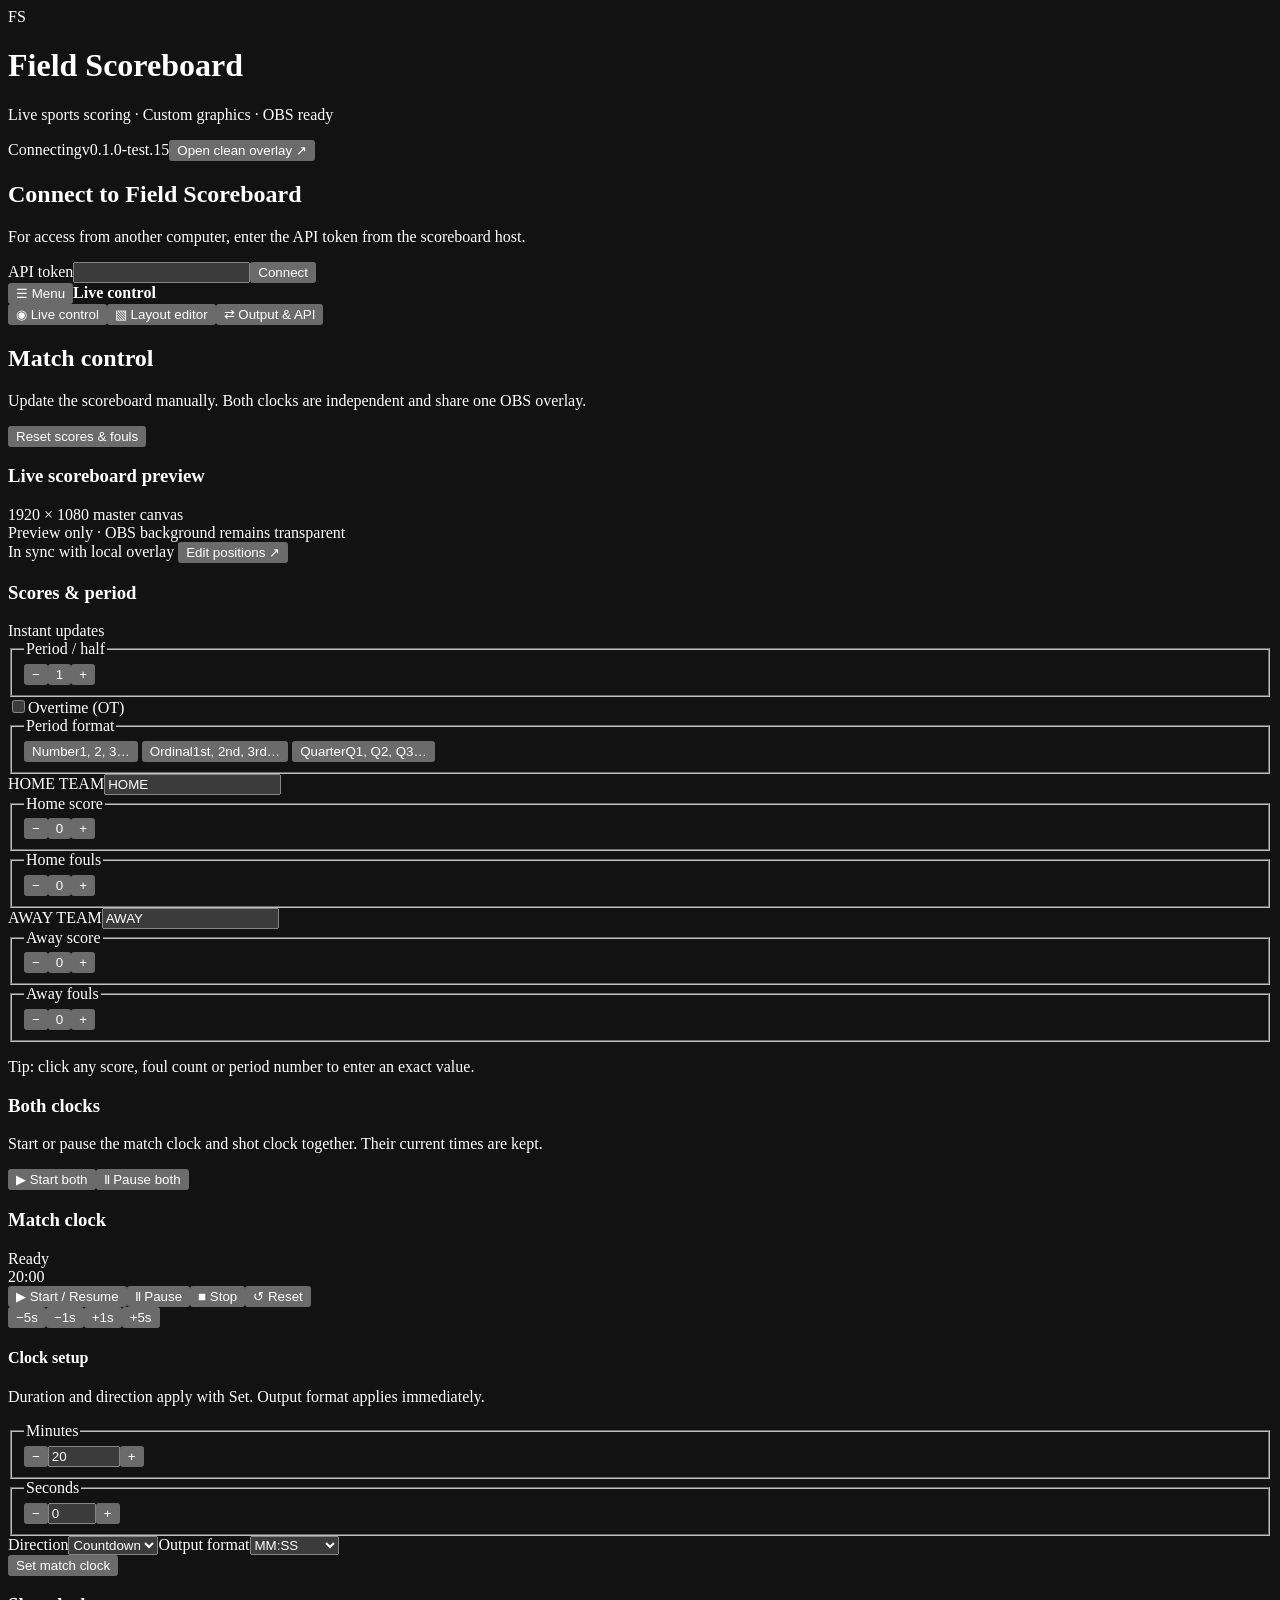
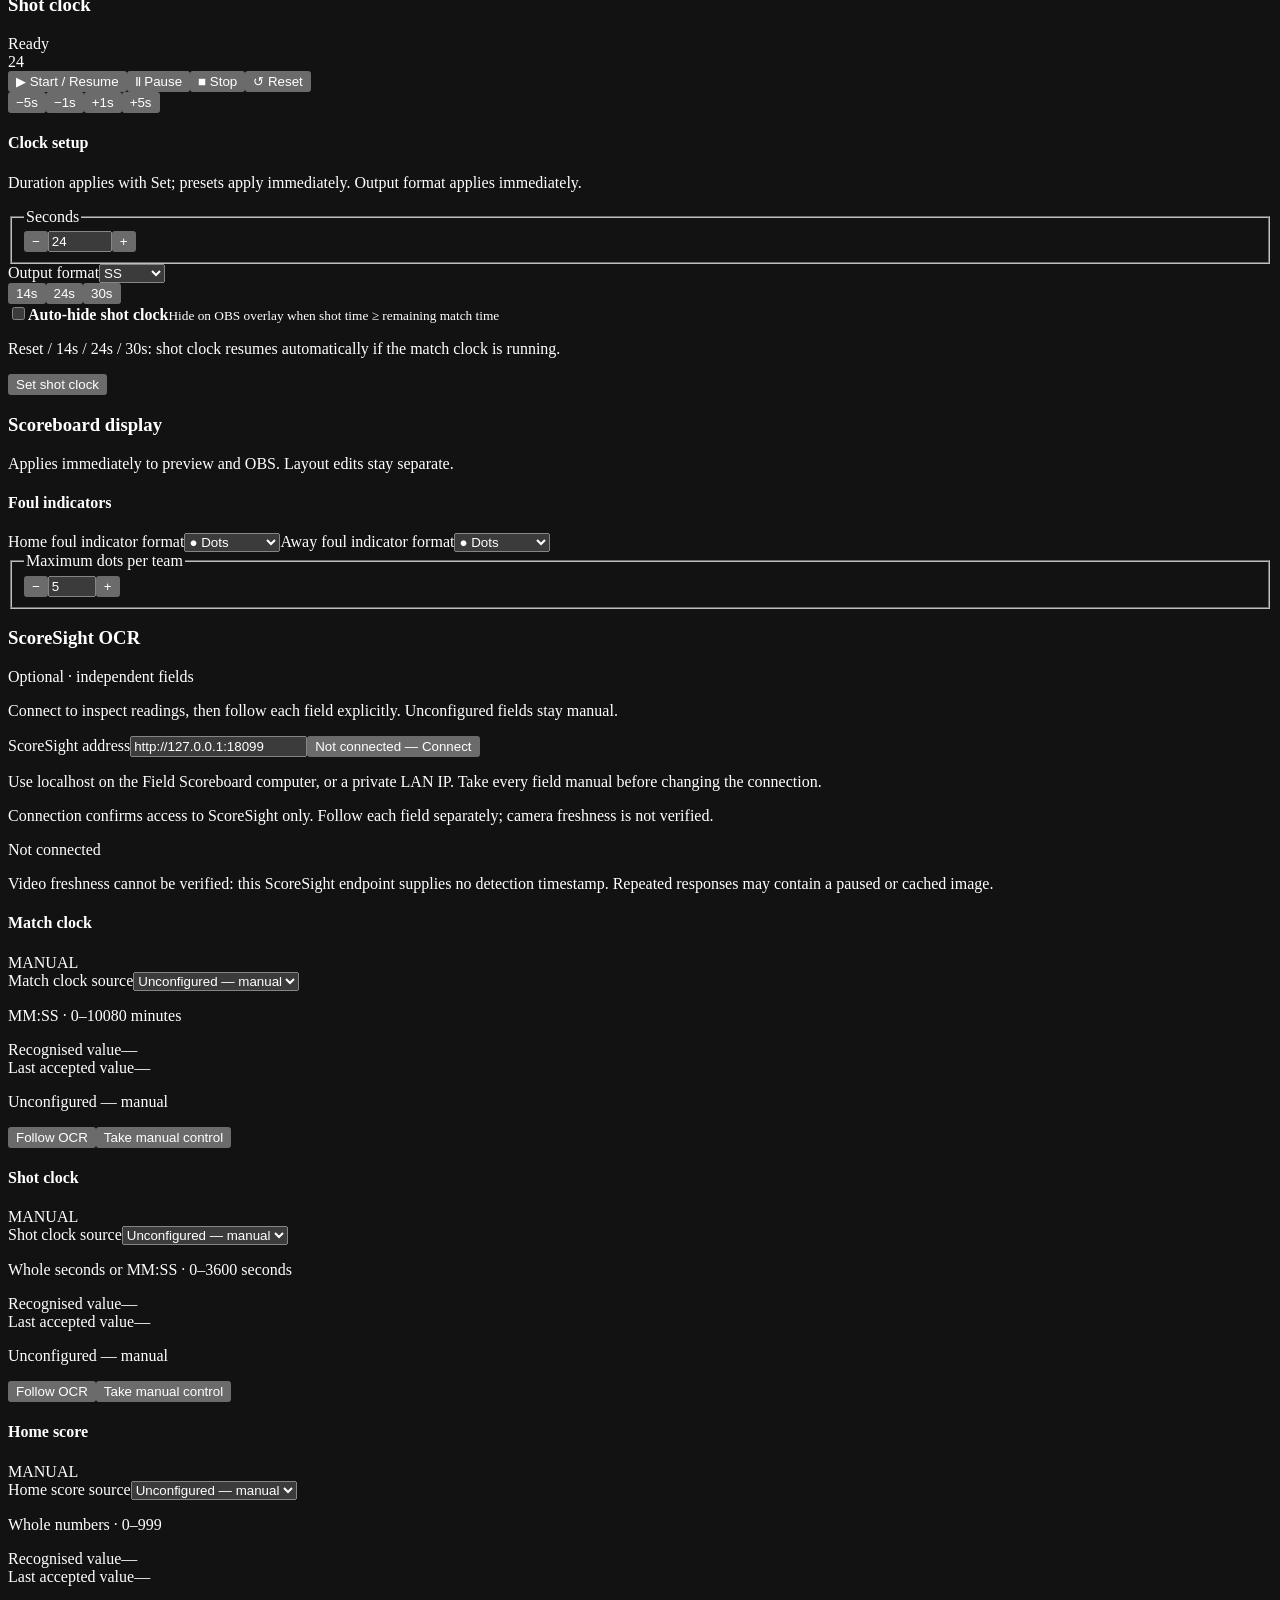
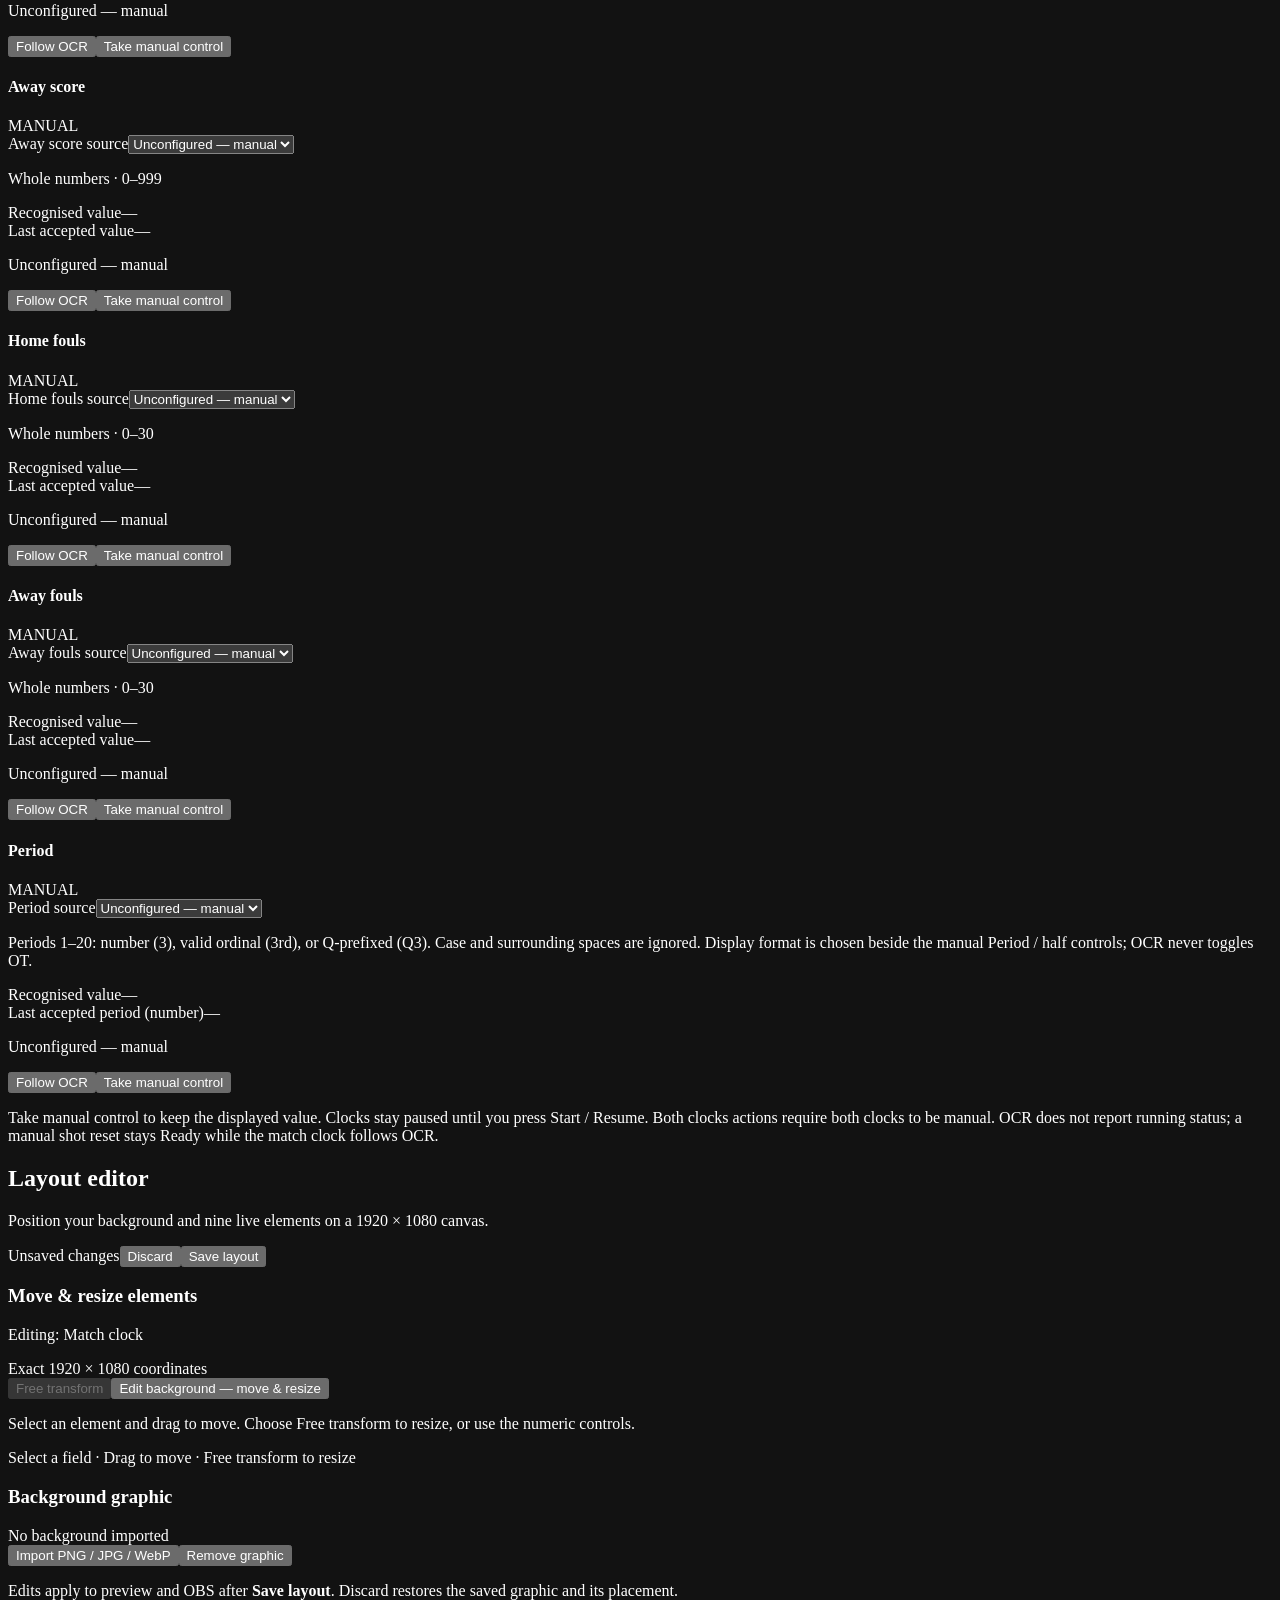
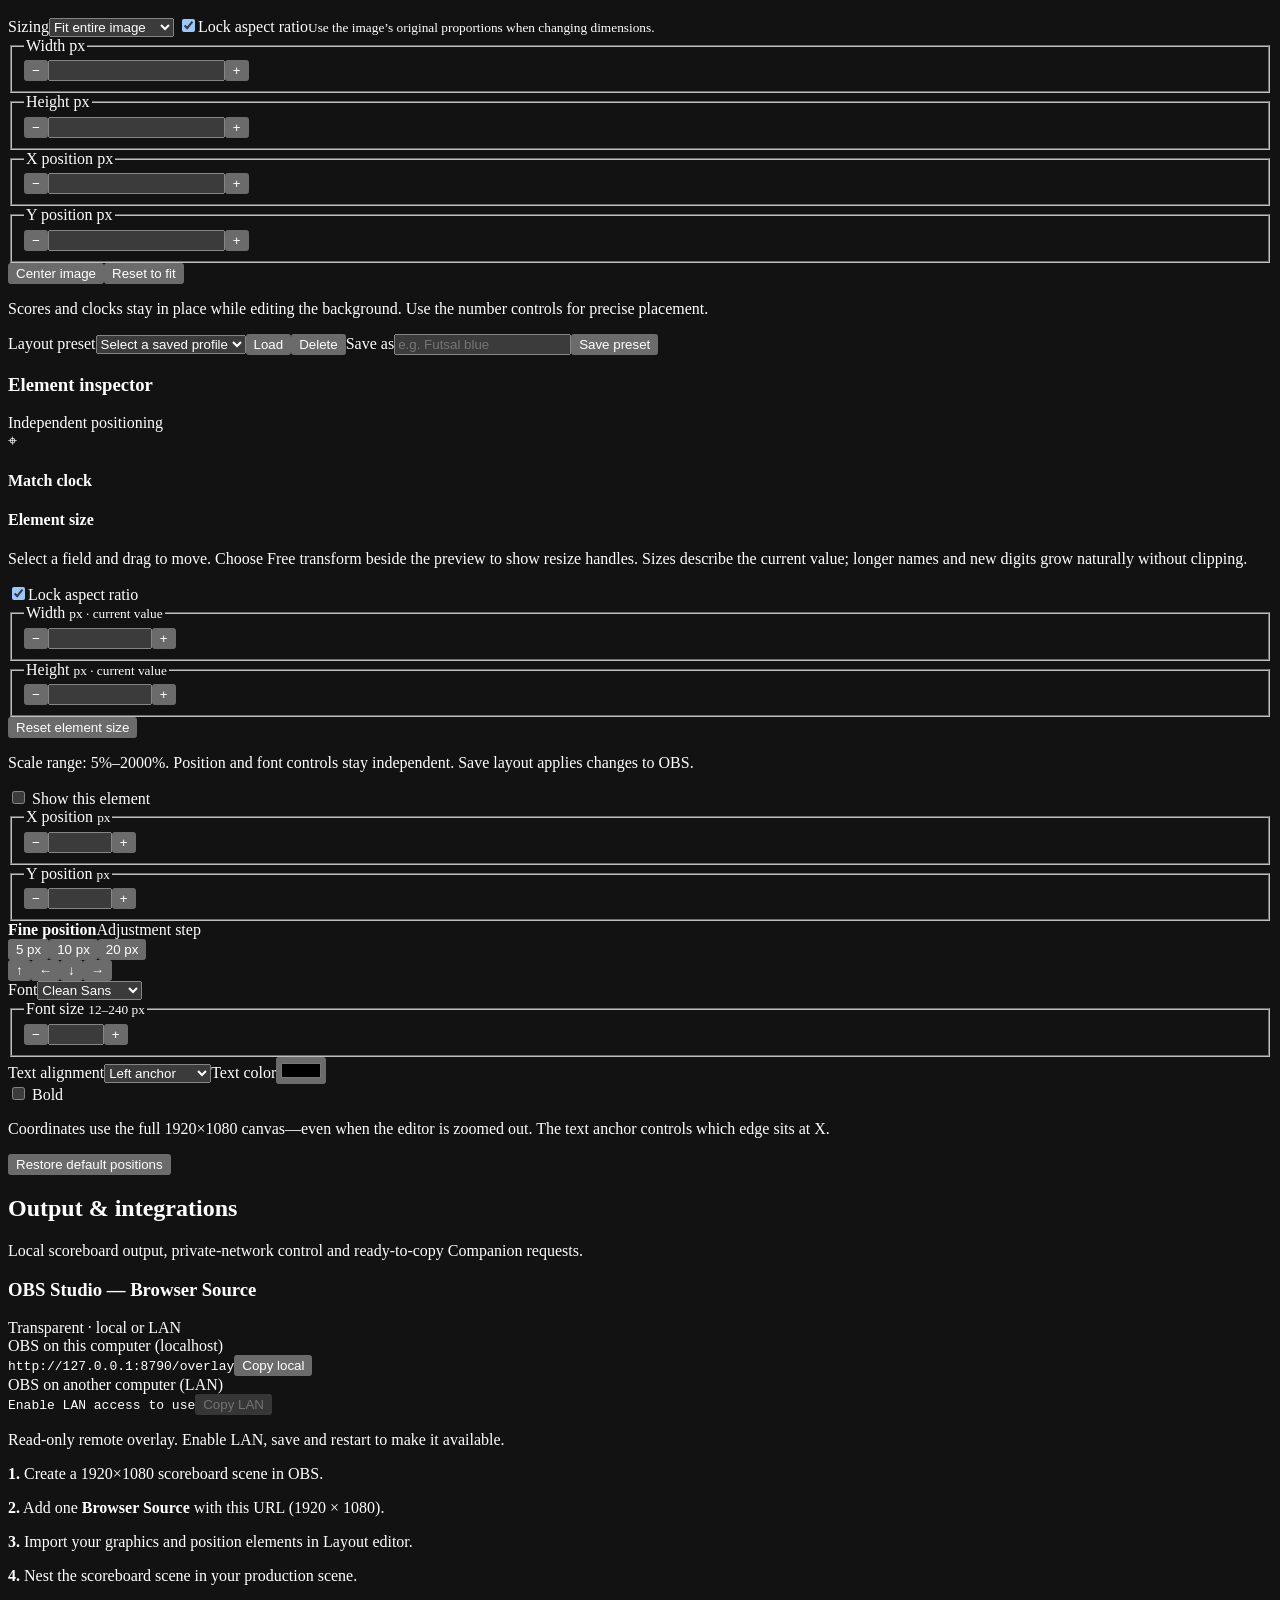
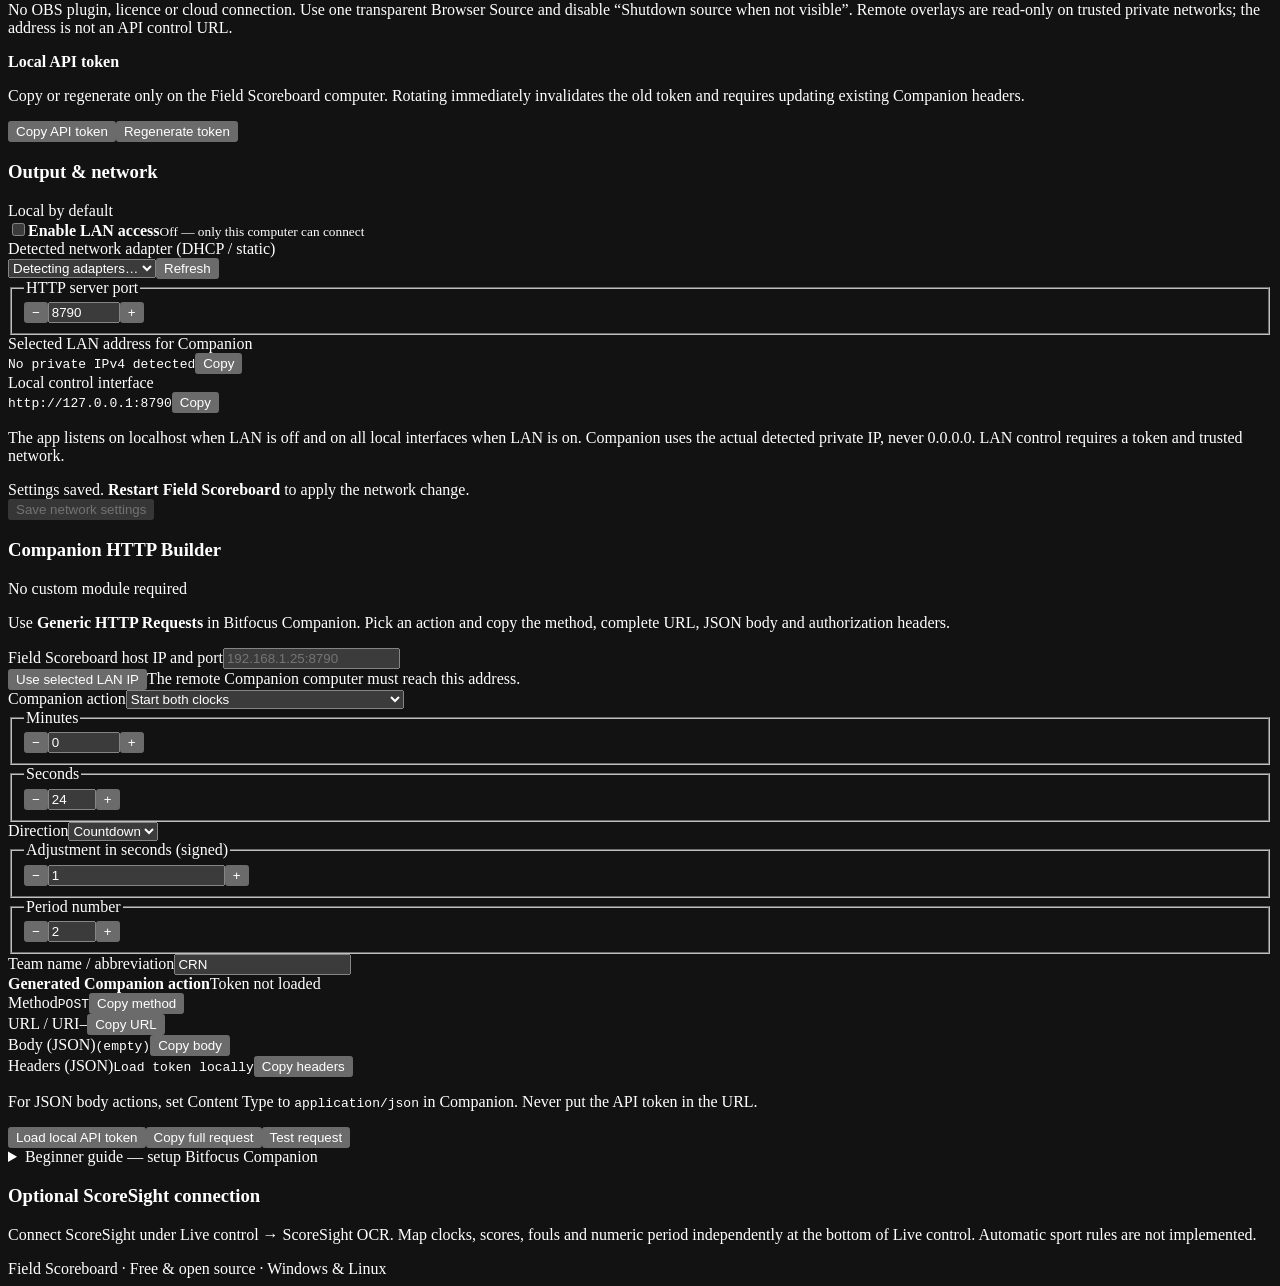
==== internal/scoreboard/web/index.html @ 65c76c08 "Reorganize clock panels and standardize four quick adjustments for test.15" ====
<!doctype html>
<html lang="en">
<head><meta charset="utf-8"><meta name="viewport" content="width=device-width,initial-scale=1"><meta name="color-scheme" content="dark"><title>Field Scoreboard — Live Sports Graphics</title><link rel="icon" href="/favicon.ico"><link rel="stylesheet" href="/app.css"><script src="/render.js" defer></script><script src="/background.js" defer></script><script src="/elements.js" defer></script><script src="/ocr.js" defer></script><script src="/app.js" defer></script></head>
<body>
<div class="app-shell">
<header class="site-header">
 <div class="brand"><span class="brand-logo">FS</span><div><h1>Field Scoreboard</h1><p>Live sports scoring · Custom graphics · OBS ready</p></div></div>
 <div class="header-actions"><span class="connection" id="connected"><span class="connection-dot"></span><span id="connectionLabel">Connecting</span></span><span class="version">v0.1.0-test.15</span><button id="openOverlay" class="subtle-button">Open clean overlay <span aria-hidden="true">↗</span></button></div>
</header>
<div id="banner" class="banner hidden" role="alert"></div>
<div id="authGate" class="auth-gate hidden"><div class="auth-card"><h2>Connect to Field Scoreboard</h2><p>For access from another computer, enter the API token from the scoreboard host.</p><form id="authForm"><label>API token<input type="password" id="authToken" required autocomplete="off"></label><button class="primary">Connect</button></form></div></div>
<nav id="sectionNavigation" class="section-navigation" aria-label="Sections">
 <div class="mobile-navigation"><button id="navigationToggle" type="button" aria-expanded="false" aria-controls="sectionLinks"><span aria-hidden="true">☰</span> Menu</button><strong id="currentPage" aria-live="polite">Live control</strong></div>
 <div id="sectionLinks" class="tabbar"><button data-tab="control" aria-controls="tab-control" aria-current="page" class="active"><span class="tab-symbol" aria-hidden="true">◉</span> Live control</button><button data-tab="editor" aria-controls="tab-editor"><span class="tab-symbol" aria-hidden="true">▧</span> Layout editor</button><button data-tab="setup" aria-controls="tab-setup"><span class="tab-symbol" aria-hidden="true">⇄</span> Output &amp; API</button></div>
</nav>

<section id="tab-control" class="view">
 <div class="section-head"><div><h2>Match control</h2><p>Update the scoreboard manually. Both clocks are independent and share one OBS overlay.</p></div><button id="resetMatch" class="outline danger">Reset scores &amp; fouls</button></div>
 <div class="workspace" id="liveWorkspace">
  <div class="card stage-card" id="livePreview"><div class="card-heading"><h3>Live scoreboard preview</h3><span class="eyebrow">1920 × 1080 master canvas</span></div><div class="stage-frame"><div class="stage stage-preview" id="previewStage"></div><div class="canvas-tag">Preview only · OBS background remains transparent</div></div><div class="below-stage"><span class="green-dot"></span> In sync with local overlay <span class="thin-divider"></span> <button class="text-button" data-tab-link="editor">Edit positions <span aria-hidden="true">↗</span></button></div></div>
  <div class="card match-card"><div class="card-heading"><h3>Scores &amp; period</h3><span class="eyebrow">Instant updates</span></div>
   <div class="period-row"><fieldset class="number-group"><legend id="periodValueLabel">Period / half <span id="periodOwner" class="ocr-owner" hidden>OCR</span></legend><div class="value-stepper"><button type="button" data-adjust="period:-1" aria-label="Previous period">−</button><button type="button" class="numeric-value" id="periodValue" data-exact="period" aria-labelledby="periodValueLabel periodValue" aria-describedby="exactValueHelp" title="Click to set exact value">1</button><button type="button" data-adjust="period:1" aria-label="Next period">+</button></div></fieldset><label class="toggle-control period-ot-control"><input id="periodOT" type="checkbox"><span class="toggle-track" aria-hidden="true"></span><span>Overtime (OT)</span></label><fieldset class="period-format"><legend id="periodFormatLabel">Period format</legend><div class="period-format-options" role="radiogroup" aria-labelledby="periodFormatLabel">
    <button type="button" role="radio" data-period-format="number" aria-checked="true" tabindex="0">Number<span>1, 2, 3…</span></button>
    <button type="button" role="radio" data-period-format="ordinal" aria-checked="false" tabindex="-1">Ordinal<span>1st, 2nd, 3rd…</span></button>
    <button type="button" role="radio" data-period-format="quarter" aria-checked="false" tabindex="-1">Quarter<span>Q1, Q2, Q3…</span></button>
   </div></fieldset></div>
   <div class="team-group"><label class="field-label" for="homeName">HOME TEAM</label><input id="homeName" maxlength="32" value="HOME"><div class="score-foul-row"><fieldset class="number-group"><legend id="homeScoreLabel">Home score <span id="homeScoreOwner" class="ocr-owner" hidden>OCR</span></legend><div class="value-stepper"><button type="button" data-adjust="home_score:-1" aria-label="Subtract one home score">−</button><button type="button" class="numeric-value" id="homeScore" data-exact="home_score" aria-labelledby="homeScoreLabel homeScore" aria-describedby="exactValueHelp" title="Click to set exact value">0</button><button type="button" class="plus-goal" data-adjust="home_score:1" aria-label="Add one home score">+</button></div></fieldset><fieldset class="number-group"><legend id="homeFoulsLabel">Home fouls <span id="homeFoulsOwner" class="ocr-owner" hidden>OCR</span></legend><div class="value-stepper"><button type="button" data-adjust="home_fouls:-1" aria-label="Subtract one home foul">−</button><button type="button" class="numeric-value" id="homeFouls" data-exact="home_fouls" aria-labelledby="homeFoulsLabel homeFouls" aria-describedby="exactValueHelp" title="Click to set exact value">0</button><button type="button" data-adjust="home_fouls:1" aria-label="Add one home foul">+</button></div></fieldset></div></div>
   <div class="team-group away"><label class="field-label" for="awayName">AWAY TEAM</label><input id="awayName" maxlength="32" value="AWAY"><div class="score-foul-row"><fieldset class="number-group"><legend id="awayScoreLabel">Away score <span id="awayScoreOwner" class="ocr-owner" hidden>OCR</span></legend><div class="value-stepper"><button type="button" data-adjust="away_score:-1" aria-label="Subtract one away score">−</button><button type="button" class="numeric-value" id="awayScore" data-exact="away_score" aria-labelledby="awayScoreLabel awayScore" aria-describedby="exactValueHelp" title="Click to set exact value">0</button><button type="button" class="plus-goal" data-adjust="away_score:1" aria-label="Add one away score">+</button></div></fieldset><fieldset class="number-group"><legend id="awayFoulsLabel">Away fouls <span id="awayFoulsOwner" class="ocr-owner" hidden>OCR</span></legend><div class="value-stepper"><button type="button" data-adjust="away_fouls:-1" aria-label="Subtract one away foul">−</button><button type="button" class="numeric-value" id="awayFouls" data-exact="away_fouls" aria-labelledby="awayFoulsLabel awayFouls" aria-describedby="exactValueHelp" title="Click to set exact value">0</button><button type="button" data-adjust="away_fouls:1" aria-label="Add one away foul">+</button></div></fieldset></div></div>
  <p class="hint-exact" id="exactValueHelp">Tip: click any score, foul count or period number to enter an exact value.</p></div>
 <section class="card both-clocks" aria-labelledby="bothClocksHeading">
  <h3 id="bothClocksHeading">Both clocks</h3>
  <p>Start or pause the match clock and shot clock together. Their current times are kept.</p>
  <p id="bothOCRHelp" class="note" hidden>Take manual control of both clocks before using combined controls. Neither clock will be changed.</p><div class="clock-pair-controls"><button class="green-button" data-clock-action="both:start">▶ Start both</button><button data-clock-action="both:pause">Ⅱ Pause both</button></div>
 </section>
 <div class="clock-grid">
  <div class="card clock-card" data-clock="main"><div class="card-heading"><h3>Match clock</h3><span class="badge-soft" id="mainState">Ready</span></div><div class="clock-reading" id="mainDisplay">20:00</div><div class="clock-buttons"><button class="green-button" data-clock-action="main:start">▶ Start / Resume</button><button data-clock-action="main:pause">Ⅱ Pause</button><button data-clock-action="main:stop">■ Stop</button><button data-clock-action="main:reset">↺ Reset</button></div>
   <div class="clock-presets" role="group" aria-label="Match clock adjustment"><button type="button" data-clock-adjust="main:-5" aria-label="Match clock subtract 5 seconds">−5s</button><button type="button" data-clock-adjust="main:-1" aria-label="Match clock subtract 1 second">−1s</button><button type="button" data-clock-adjust="main:1" aria-label="Match clock add 1 second">+1s</button><button type="button" data-clock-adjust="main:5" aria-label="Match clock add 5 seconds">+5s</button></div>
   <section class="clock-setup" aria-labelledby="mainSetupHeading"><h4 id="mainSetupHeading">Clock setup</h4><p class="clock-setup-help">Duration and direction apply with Set. Output format applies immediately.</p><div class="clock-inputs"><fieldset class="duration-group number-group"><legend>Minutes</legend><div class="touch-stepper"><button type="button" data-step-input="mainMinutes:-1" aria-label="Subtract one minute">−</button><input type="number" inputmode="numeric" min="0" max="10079" id="mainMinutes" aria-label="Match clock minutes" value="20"><button type="button" data-step-input="mainMinutes:1" aria-label="Add one minute">+</button></div></fieldset><fieldset class="duration-group number-group"><legend>Seconds</legend><div class="touch-stepper"><button type="button" data-step-input="mainSeconds:-1" aria-label="Subtract one second">−</button><input type="number" inputmode="numeric" min="0" max="59" id="mainSeconds" aria-label="Match clock seconds" value="0"><button type="button" data-step-input="mainSeconds:1" aria-label="Add one second">+</button></div></fieldset><label class="direction-group">Direction<select id="mainDirection"><option value="down">Countdown</option><option value="up">Count up</option></select></label><label class="clock-format-group">Output format<select id="mainFormat"><option>MM:SS</option><option>M:SS</option><option>HH:MM:SS</option><option>SS</option><option>MM:SS.t</option></select></label></div></section>
   <button type="button" class="primary clock-set" data-clock-set="main">Set match clock</button>
  </div>
  <div class="card clock-card" data-clock="shot"><div class="card-heading"><h3>Shot clock</h3><span class="badge-soft" id="shotState">Ready</span></div><div class="clock-reading shot" id="shotDisplay">24</div><div class="clock-buttons"><button class="green-button" data-clock-action="shot:start">▶ Start / Resume</button><button data-clock-action="shot:pause">Ⅱ Pause</button><button data-clock-action="shot:stop">■ Stop</button><button data-clock-action="shot:reset">↺ Reset</button></div>
   <div class="clock-presets" role="group" aria-label="Shot clock adjustment"><button type="button" data-clock-adjust="shot:-5" aria-label="Shot clock subtract 5 seconds">−5s</button><button type="button" data-clock-adjust="shot:-1" aria-label="Shot clock subtract 1 second">−1s</button><button type="button" data-clock-adjust="shot:1" aria-label="Shot clock add 1 second">+1s</button><button type="button" data-clock-adjust="shot:5" aria-label="Shot clock add 5 seconds">+5s</button></div>
   <section class="clock-setup" aria-labelledby="shotSetupHeading"><h4 id="shotSetupHeading">Clock setup</h4><p class="clock-setup-help">Duration applies with Set; presets apply immediately. Output format applies immediately.</p><div class="clock-inputs"><fieldset class="duration-group number-group"><legend>Seconds</legend><div class="touch-stepper"><button type="button" data-step-input="shotSeconds:-1" aria-label="Subtract one shot-clock second">−</button><input type="number" inputmode="numeric" min="1" max="3600" id="shotSeconds" aria-label="Shot clock seconds" value="24"><button type="button" data-step-input="shotSeconds:1" aria-label="Add one shot-clock second">+</button></div></fieldset><label class="clock-format-group">Output format<select id="shotFormat"><option>SS</option><option>SS.t</option><option>MM:SS</option></select></label></div><div class="shot-presets"><button data-shot-preset="14">14s</button><button data-shot-preset="24">24s</button><button data-shot-preset="30">30s</button></div><label class="toggle-control shot-auto-hide"><input id="shotAutoHide" type="checkbox"><span class="toggle-track" aria-hidden="true"></span><span><strong>Auto-hide shot clock</strong><small>Hide on OBS overlay when shot time ≥ remaining match time</small></span></label><span id="shotVisibilityHint" class="shot-visibility-note" role="status"></span><p class="clock-follow-note">Reset / 14s / 24s / 30s: shot clock resumes automatically if the match clock is running.</p></section>
   <button type="button" class="primary clock-set" data-clock-set="shot">Set shot clock</button>
  </div>
 </div>
 <section id="scoreboardDisplay" class="card display-panel" aria-labelledby="displayHeading"><h3 id="displayHeading">Scoreboard display</h3><p class="note">Applies immediately to preview and OBS. Layout edits stay separate.</p><h4>Foul indicators</h4><div class="display-option-grid"><label>Home foul indicator format<select id="homeFoulStyle"><option value="dots">● Dots</option><option value="number">123 Number</option></select></label><label>Away foul indicator format<select id="awayFoulStyle"><option value="dots">● Dots</option><option value="number">123 Number</option></select></label></div><fieldset class="number-group"><legend>Maximum dots per team</legend><div class="touch-stepper editor-stepper"><button type="button" data-display-step="foulDotsMax:-1" aria-label="Fewer foul dots">−</button><input id="foulDotsMax" type="number" inputmode="numeric" min="1" max="20" value="5" aria-label="Maximum foul dots per team"><button type="button" data-display-step="foulDotsMax:1" aria-label="More foul dots">+</button></div></fieldset><p id="displayStatus" class="note" role="status"></p></section>
 </div>
 <section class="card ocr-card" aria-labelledby="ocrHeading">
  <div class="card-heading"><h3 id="ocrHeading">ScoreSight OCR</h3><span class="badge-soft">Optional · independent fields</span></div>
  <p class="small-text">Connect to inspect readings, then follow each field explicitly. Unconfigured fields stay manual.</p>
  <div class="ocr-settings"><label for="ocrAddress">ScoreSight address<input id="ocrAddress" type="url" value="http://127.0.0.1:18099" spellcheck="false" autocomplete="off" aria-describedby="ocrAddressHelp"></label><button type="button" id="ocrConnect" data-connection="disconnected" aria-describedby="ocrConnectHelp" aria-busy="false">Not connected — Connect</button></div>
  <p class="note" id="ocrAddressHelp">Use localhost on the Field Scoreboard computer, or a private LAN IP. Take every field manual before changing the connection.</p>
  <p id="ocrConnectHelp" class="note" role="status">Connection confirms access to ScoreSight only. Follow each field separately; camera freshness is not verified.</p>
  <p id="ocrConnection" role="status">Not connected</p><p id="ocrWarning" role="status"></p>
  <p class="note" id="ocrFreshness">Video freshness cannot be verified: this ScoreSight endpoint supplies no detection timestamp. Repeated responses may contain a paused or cached image.</p>
  <div class="ocr-targets">
   <section class="ocr-target" aria-labelledby="ocr-main-heading">
    <div class="card-heading"><h4 id="ocr-main-heading">Match clock</h4><span class="badge-soft" id="ocr-main-mode">MANUAL</span></div>
    <label class="ocr-source">Match clock source<select id="ocr-main-field"><option value="">Unconfigured — manual</option></select></label>
    <p class="note">MM:SS · 0–10080 minutes</p>
    <div class="ocr-readings"><div><span>Recognised value</span><output id="ocr-main-recognized">—</output></div><div><span>Last accepted value</span><output id="ocr-main-accepted">—</output></div></div>
    <p id="ocr-main-reading" class="ocr-reading" role="status">Unconfigured — manual</p><p id="ocr-main-warning" class="ocr-field-warning" role="status"></p>
    <div class="ocr-actions"><button type="button" id="ocr-main-follow" class="green-button" aria-pressed="false" aria-label="Follow OCR for match clock">Follow OCR</button><button type="button" id="ocr-main-manual" aria-label="Take manual control of match clock">Take manual control</button></div>
   </section>
   <section class="ocr-target" aria-labelledby="ocr-shot-heading">
    <div class="card-heading"><h4 id="ocr-shot-heading">Shot clock</h4><span class="badge-soft" id="ocr-shot-mode">MANUAL</span></div>
    <label class="ocr-source">Shot clock source<select id="ocr-shot-field"><option value="">Unconfigured — manual</option></select></label>
    <p class="note">Whole seconds or MM:SS · 0–3600 seconds</p>
    <div class="ocr-readings"><div><span>Recognised value</span><output id="ocr-shot-recognized">—</output></div><div><span>Last accepted value</span><output id="ocr-shot-accepted">—</output></div></div>
    <p id="ocr-shot-reading" class="ocr-reading" role="status">Unconfigured — manual</p><p id="ocr-shot-warning" class="ocr-field-warning" role="status"></p>
    <div class="ocr-actions"><button type="button" id="ocr-shot-follow" class="green-button" aria-pressed="false" aria-label="Follow OCR for shot clock">Follow OCR</button><button type="button" id="ocr-shot-manual" aria-label="Take manual control of shot clock">Take manual control</button></div>
   </section>
   <section class="ocr-target" aria-labelledby="ocr-home_score-heading">
    <div class="card-heading"><h4 id="ocr-home_score-heading">Home score</h4><span class="badge-soft" id="ocr-home_score-mode">MANUAL</span></div>
    <label class="ocr-source">Home score source<select id="ocr-home_score-field"><option value="">Unconfigured — manual</option></select></label>
    <p class="note">Whole numbers · 0–999</p>
    <div class="ocr-readings"><div><span>Recognised value</span><output id="ocr-home_score-recognized">—</output></div><div><span>Last accepted value</span><output id="ocr-home_score-accepted">—</output></div></div>
    <p id="ocr-home_score-reading" class="ocr-reading" role="status">Unconfigured — manual</p><p id="ocr-home_score-warning" class="ocr-field-warning" role="status"></p>
    <div class="ocr-actions"><button type="button" id="ocr-home_score-follow" class="green-button" aria-pressed="false" aria-label="Follow OCR for home score">Follow OCR</button><button type="button" id="ocr-home_score-manual" aria-label="Take manual control of home score">Take manual control</button></div>
   </section>
   <section class="ocr-target" aria-labelledby="ocr-away_score-heading">
    <div class="card-heading"><h4 id="ocr-away_score-heading">Away score</h4><span class="badge-soft" id="ocr-away_score-mode">MANUAL</span></div>
    <label class="ocr-source">Away score source<select id="ocr-away_score-field"><option value="">Unconfigured — manual</option></select></label>
    <p class="note">Whole numbers · 0–999</p>
    <div class="ocr-readings"><div><span>Recognised value</span><output id="ocr-away_score-recognized">—</output></div><div><span>Last accepted value</span><output id="ocr-away_score-accepted">—</output></div></div>
    <p id="ocr-away_score-reading" class="ocr-reading" role="status">Unconfigured — manual</p><p id="ocr-away_score-warning" class="ocr-field-warning" role="status"></p>
    <div class="ocr-actions"><button type="button" id="ocr-away_score-follow" class="green-button" aria-pressed="false" aria-label="Follow OCR for away score">Follow OCR</button><button type="button" id="ocr-away_score-manual" aria-label="Take manual control of away score">Take manual control</button></div>
   </section>
   <section class="ocr-target" aria-labelledby="ocr-home_fouls-heading">
    <div class="card-heading"><h4 id="ocr-home_fouls-heading">Home fouls</h4><span class="badge-soft" id="ocr-home_fouls-mode">MANUAL</span></div>
    <label class="ocr-source">Home fouls source<select id="ocr-home_fouls-field"><option value="">Unconfigured — manual</option></select></label>
    <p class="note">Whole numbers · 0–30</p>
    <div class="ocr-readings"><div><span>Recognised value</span><output id="ocr-home_fouls-recognized">—</output></div><div><span>Last accepted value</span><output id="ocr-home_fouls-accepted">—</output></div></div>
    <p id="ocr-home_fouls-reading" class="ocr-reading" role="status">Unconfigured — manual</p><p id="ocr-home_fouls-warning" class="ocr-field-warning" role="status"></p>
    <div class="ocr-actions"><button type="button" id="ocr-home_fouls-follow" class="green-button" aria-pressed="false" aria-label="Follow OCR for home fouls">Follow OCR</button><button type="button" id="ocr-home_fouls-manual" aria-label="Take manual control of home fouls">Take manual control</button></div>
   </section>
   <section class="ocr-target" aria-labelledby="ocr-away_fouls-heading">
    <div class="card-heading"><h4 id="ocr-away_fouls-heading">Away fouls</h4><span class="badge-soft" id="ocr-away_fouls-mode">MANUAL</span></div>
    <label class="ocr-source">Away fouls source<select id="ocr-away_fouls-field"><option value="">Unconfigured — manual</option></select></label>
    <p class="note">Whole numbers · 0–30</p>
    <div class="ocr-readings"><div><span>Recognised value</span><output id="ocr-away_fouls-recognized">—</output></div><div><span>Last accepted value</span><output id="ocr-away_fouls-accepted">—</output></div></div>
    <p id="ocr-away_fouls-reading" class="ocr-reading" role="status">Unconfigured — manual</p><p id="ocr-away_fouls-warning" class="ocr-field-warning" role="status"></p>
    <div class="ocr-actions"><button type="button" id="ocr-away_fouls-follow" class="green-button" aria-pressed="false" aria-label="Follow OCR for away fouls">Follow OCR</button><button type="button" id="ocr-away_fouls-manual" aria-label="Take manual control of away fouls">Take manual control</button></div>
   </section>
   <section class="ocr-target" aria-labelledby="ocr-period-heading">
    <div class="card-heading"><h4 id="ocr-period-heading">Period</h4><span class="badge-soft" id="ocr-period-mode">MANUAL</span></div>
    <label class="ocr-source">Period source<select id="ocr-period-field"><option value="">Unconfigured — manual</option></select></label>
    <p class="note">Periods 1–20: number (3), valid ordinal (3rd), or Q-prefixed (Q3). Case and surrounding spaces are ignored. Display format is chosen beside the manual Period / half controls; OCR never toggles OT.</p>
    <div class="ocr-readings"><div><span>Recognised value</span><output id="ocr-period-recognized">—</output></div><div><span>Last accepted period (number)</span><output id="ocr-period-accepted">—</output></div></div>
    <p id="ocr-period-reading" class="ocr-reading" role="status">Unconfigured — manual</p><p id="ocr-period-warning" class="ocr-field-warning" role="status"></p>
    <div class="ocr-actions"><button type="button" id="ocr-period-follow" class="green-button" aria-pressed="false" aria-label="Follow OCR for period">Follow OCR</button><button type="button" id="ocr-period-manual" aria-label="Take manual control of period">Take manual control</button></div>
   </section>
  </div>
  <p class="note">Take manual control to keep the displayed value. Clocks stay paused until you press Start / Resume. Both clocks actions require both clocks to be manual. OCR does not report running status; a manual shot reset stays Ready while the match clock follows OCR.</p>
 </section>
</section>

<section id="tab-editor" class="view hidden">
 <div class="section-head"><div><h2>Layout editor</h2><p>Position your background and nine live elements on a 1920 × 1080 canvas.</p></div><div class="header-actions"><span id="unsavedBadge" class="unsaved hidden">Unsaved changes</span><button id="discardLayout" class="outline">Discard</button><button id="saveLayout" class="primary">Save layout</button></div></div>
 <div class="editor-workspace">
  <div class="card stage-card editor-card"><div class="editor-preview-heading"><h3>Move &amp; resize elements</h3><p id="editorSelectionLabel" class="element-selection-label">Editing: Match clock</p><span class="eyebrow">Exact 1920 × 1080 coordinates</span></div>
   <div class="editor-preview-toolbar" role="group" aria-label="Editing modes"><button id="freeTransform" type="button" aria-pressed="false" aria-controls="editorFrame" aria-describedby="editorModeHelp" disabled>Free transform</button><button id="selectBackground" type="button" aria-pressed="false" aria-controls="editorFrame" aria-describedby="editorModeHelp">Edit background — move &amp; resize</button></div>
   <p id="editorModeHelp" class="note">Select an element and drag to move. Choose Free transform to resize, or use the numeric controls.</p><div class="stage-frame editable" id="editorFrame"><div class="stage stage-editor" id="editorStage" tabindex="0" role="region" aria-label="Layout canvas; arrow keys move the selected element"></div><div class="canvas-tag">Select a field · Drag to move · Free transform to resize</div></div>
   <section class="background-controls" aria-labelledby="backgroundHeading">
    <div class="card-heading"><h3 id="backgroundHeading">Background graphic</h3><span id="backgroundOriginal" class="background-original">No background imported</span></div>
    <div class="background-actions"><button id="importBackground" type="button" class="primary">Import PNG / JPG / WebP</button><input id="backgroundFile" type="file" accept="image/png,image/jpeg,image/webp" hidden><button id="removeBackground" type="button" class="outline">Remove graphic</button></div>
    <p class="small-text">Edits apply to preview and OBS after <strong>Save layout</strong>. Discard restores the saved graphic and its placement.</p>
    <label class="background-sizing-label">Sizing<select id="backgroundSizing"><option value="fit">Fit entire image</option><option value="fill">Fill canvas</option><option value="original">Original size</option><option value="stretch">Stretch to canvas</option><option value="custom" disabled>Custom</option></select></label>
    <label class="toggle-control background-lock"><input id="backgroundLock" type="checkbox" checked><span class="toggle-track" aria-hidden="true"></span><span>Lock aspect ratio<small>Use the image’s original proportions when changing dimensions.</small></span></label>
    <div class="background-number-grid">
    <fieldset class="background-number-group number-group"><legend>Width <span>px</span></legend><div class="touch-stepper"><button type="button" data-background-step="backgroundWidth:-1" aria-label="Decrease background width">−</button><input id="backgroundWidth" type="number" inputmode="decimal" step="any" min=".01" max="15728640" aria-label="Background width in pixels"><button type="button" data-background-step="backgroundWidth:1" aria-label="Increase background width">+</button></div></fieldset>
    <fieldset class="background-number-group number-group"><legend>Height <span>px</span></legend><div class="touch-stepper"><button type="button" data-background-step="backgroundHeight:-1" aria-label="Decrease background height">−</button><input id="backgroundHeight" type="number" inputmode="decimal" step="any" min=".01" max="15728640" aria-label="Background height in pixels"><button type="button" data-background-step="backgroundHeight:1" aria-label="Increase background height">+</button></div></fieldset>
    <fieldset class="background-number-group number-group"><legend>X position <span>px</span></legend><div class="touch-stepper"><button type="button" data-background-step="backgroundX:-1" aria-label="Decrease background x position">−</button><input id="backgroundX" type="number" inputmode="decimal" step="any" min="-15728640" max="15728640" aria-label="Background x position in pixels"><button type="button" data-background-step="backgroundX:1" aria-label="Increase background x position">+</button></div></fieldset>
    <fieldset class="background-number-group number-group"><legend>Y position <span>px</span></legend><div class="touch-stepper"><button type="button" data-background-step="backgroundY:-1" aria-label="Decrease background y position">−</button><input id="backgroundY" type="number" inputmode="decimal" step="any" min="-15728640" max="15728640" aria-label="Background y position in pixels"><button type="button" data-background-step="backgroundY:1" aria-label="Increase background y position">+</button></div></fieldset>
    </div>
    <div class="background-actions"><button id="centerBackground" type="button">Center image</button><button id="fitBackground" type="button">Reset to fit</button></div>
    <p id="backgroundName" class="micro"></p>
    <p class="background-selection-help">Scores and clocks stay in place while editing the background. Use the number controls for precise placement.</p>
   </section>
   <div class="profile-bar"><label>Layout preset<select id="profileSelect"><option value="">Select a saved profile</option></select></label><button id="loadProfile" class="outline">Load</button><button id="deleteProfile" class="outline danger">Delete</button><label>Save as<input id="profileName" maxlength="50" placeholder="e.g. Futsal blue" /></label><button id="saveProfile" class="primary">Save preset</button></div>
  </div>
  <aside class="card inspector"><div class="card-heading"><h3>Element inspector</h3><span class="eyebrow">Independent positioning</span></div><div class="field-pills" id="fieldPills"></div><div class="inspector-heading"><span class="select-icon">⌖</span><h4 id="selectedTitle">Match clock</h4></div>
   <section class="element-transform-controls" aria-labelledby="elementTransformHeading"><h4 id="elementTransformHeading">Element size</h4><p class="note">Select a field and drag to move. Choose Free transform beside the preview to show resize handles. Sizes describe the current value; longer names and new digits grow naturally without clipping.</p><label class="toggle-control"><input type="checkbox" id="elementAspect" checked><span class="toggle-track" aria-hidden="true"></span><span>Lock aspect ratio</span></label><div class="number-group-grid">
<fieldset class="number-group"><legend>Width <small>px · current value</small></legend><div class="touch-stepper"><button type="button" data-transform-step="elementWidth:-1" aria-label="Decrease element width">−</button><input id="elementWidth" type="number" inputmode="decimal" min="0.01" max="200000" step="1" aria-label="Element width in pixels"><button type="button" data-transform-step="elementWidth:1" aria-label="Increase element width">+</button></div></fieldset><fieldset class="number-group"><legend>Height <small>px · current value</small></legend><div class="touch-stepper"><button type="button" data-transform-step="elementHeight:-1" aria-label="Decrease element height">−</button><input id="elementHeight" type="number" inputmode="decimal" min="0.01" max="200000" step="1" aria-label="Element height in pixels"><button type="button" data-transform-step="elementHeight:1" aria-label="Increase element height">+</button></div></fieldset></div><button type="button" id="resetElementSize" class="outline full">Reset element size</button><p class="note">Scale range: 5%–2000%. Position and font controls stay independent. Save layout applies changes to OBS.</p></section>
   <label class="check"><input type="checkbox" id="elementVisible"> Show this element</label>
   <div class="inspector-grid number-group-grid position-grid"><fieldset class="number-group"><legend>X position <small>px</small></legend><div class="touch-stepper editor-stepper"><button type="button" data-element-step="elementX:-1" aria-label="Move element left">−</button><input type="number" inputmode="numeric" min="0" max="1920" id="elementX" aria-label="X position in pixels"><button type="button" data-element-step="elementX:1" aria-label="Move element right">+</button></div></fieldset><fieldset class="number-group"><legend>Y position <small>px</small></legend><div class="touch-stepper editor-stepper"><button type="button" data-element-step="elementY:-1" aria-label="Move element up">−</button><input type="number" inputmode="numeric" min="0" max="1080" id="elementY" aria-label="Y position in pixels"><button type="button" data-element-step="elementY:1" aria-label="Move element down">+</button></div></fieldset></div>
   <div class="nudge-tool" aria-label="Fine-position selected element"><div class="nudge-title"><strong>Fine position</strong><span>Adjustment step</span></div><div class="nudge-steps" role="group" aria-label="Movement step"><button data-nudge-size="5" class="active" aria-pressed="true" type="button">5 px</button><button data-nudge-size="10" aria-pressed="false" type="button">10 px</button><button data-nudge-size="20" aria-pressed="false" type="button">20 px</button></div><div class="nudge-arrows" role="group" aria-label="Nudge selected element"><button data-nudge="up" type="button" aria-label="Move up">↑</button><button data-nudge="left" type="button" aria-label="Move left">←</button><button data-nudge="down" type="button" aria-label="Move down">↓</button><button data-nudge="right" type="button" aria-label="Move right">→</button></div></div>
   <div class="inspector-grid number-group-grid"><label>Font<select id="elementFont"><option value="sans">Clean Sans</option><option value="mono">Monospace</option><option value="serif">Serif</option><option value="heavy">Heavy display</option></select></label><fieldset class="number-group"><legend>Font size <small>12–240 px</small></legend><div class="touch-stepper editor-stepper"><button type="button" data-element-step="elementSize:-1" aria-label="Decrease font size">−</button><input type="number" inputmode="numeric" min="12" max="240" id="elementSize" aria-label="Font size in pixels"><button type="button" data-element-step="elementSize:1" aria-label="Increase font size">+</button></div></fieldset></div>
   <div class="inspector-grid"><label>Text alignment<select id="elementAlign"><option value="left">Left anchor</option><option value="center">Center anchor</option><option value="right">Right anchor</option></select></label><label>Text color<input type="color" id="elementColor"></label></div>
   <label class="check"><input type="checkbox" id="elementBold"> Bold</label>
   <p class="inspector-help">Coordinates use the full 1920×1080 canvas—even when the editor is zoomed out. The text anchor controls which edge sits at X.</p>
   <button id="resetPositions" class="outline full">Restore default positions</button>
  </aside>
 </div>
</section>

<section id="tab-setup" class="view hidden">
 <div class="section-head"><div><h2>Output &amp; integrations</h2><p>Local scoreboard output, private-network control and ready-to-copy Companion requests.</p></div></div>
 <div class="setup-grid">
  <section class="card obs-card"><div class="card-heading"><h3>OBS Studio — Browser Source</h3><span class="badge-soft">Transparent · local or LAN</span></div>
   <div class="obs-url-group"><label for="overlayUrl">OBS on this computer (localhost)</label><div class="copy-url"><code id="overlayUrl">http://127.0.0.1:8790/overlay</code><button id="copyOverlay" type="button" class="primary">Copy local</button></div></div>
   <div class="obs-url-group"><label for="networkOverlayUrl">OBS on another computer (LAN)</label><div class="copy-url"><code id="networkOverlayUrl">Enable LAN access to use</code><button id="copyNetworkOverlay" type="button" class="outline" disabled>Copy LAN</button></div><p id="remoteOverlayHint" class="small-text">Read-only remote overlay. Enable LAN, save and restart to make it available.</p></div>
   <div class="steps"><p><b>1.</b> Create a 1920×1080 scoreboard scene in OBS.</p><p><b>2.</b> Add one <b>Browser Source</b> with this URL (1920 × 1080).</p><p><b>3.</b> Import your graphics and position elements in Layout editor.</p><p><b>4.</b> Nest the scoreboard scene in your production scene.</p></div>
   <p class="note">No OBS plugin, licence or cloud connection. Use one transparent Browser Source and disable “Shutdown source when not visible”. Remote overlays are read-only on trusted private networks; the address is not an API control URL.</p>
   <div class="obs-token-tools"><div><strong>Local API token</strong><p class="small-text">Copy or regenerate only on the Field Scoreboard computer. Rotating immediately invalidates the old token and requires updating existing Companion headers.</p></div><div class="obs-token-actions"><button id="copyApiToken" type="button" class="outline">Copy API token</button><button id="rotateApiToken" type="button" class="outline danger">Regenerate token</button></div></div>
  </section>
  <section class="card network-card"><div class="card-heading"><h3>Output &amp; network</h3><span class="badge-soft">Local by default</span></div>
   <label class="toggle-control network-toggle"><input id="networkLan" type="checkbox"><span class="toggle-track" aria-hidden="true"></span><span><strong>Enable LAN access</strong><small id="lanExplanation">Off — only this computer can connect</small></span></label>
   <div class="network-field"><label for="adapterSelect">Detected network adapter (DHCP / static)</label><div class="network-adapter-row"><select id="adapterSelect"><option value="">Detecting adapters…</option></select><button type="button" id="refreshAdapters" class="outline">Refresh</button></div></div>
   <fieldset class="number-group network-field"><legend>HTTP server port</legend><div class="touch-stepper"><button type="button" data-number-step="networkPort:-1" aria-label="Decrease http server port">−</button><input id="networkPort" type="number" min="1024" max="65535" inputmode="numeric" value="8790" aria-label="HTTP server port"><button type="button" data-number-step="networkPort:1" aria-label="Increase http server port">+</button></div></fieldset>
   <div class="network-field"><label>Selected LAN address for Companion</label><div class="copy-url"><code id="lanURL">No private IPv4 detected</code><button id="copyLanURL" type="button" class="outline">Copy</button></div></div>
   <div class="network-field"><label>Local control interface</label><div class="copy-url"><code id="localURL">http://127.0.0.1:8790</code><button id="copyLocalURL" type="button" class="outline">Copy</button></div></div>
   <p class="note">The app listens on localhost when LAN is off and on all local interfaces when LAN is on. Companion uses the actual detected private IP, never 0.0.0.0. LAN control requires a token and trusted network.</p>
   <div id="networkRestart" class="network-notice hidden" role="status">Settings saved. <strong>Restart Field Scoreboard</strong> to apply the network change.</div>
   <button id="saveNetwork" class="primary full" type="button" disabled>Save network settings</button>
  </section>
 </div>
 <section class="card companion-builder" id="companionBuilder">
  <div class="card-heading"><h3>Companion HTTP Builder</h3><span class="badge-soft">No custom module required</span></div>
  <p class="small-text">Use <strong>Generic HTTP Requests</strong> in Bitfocus Companion. Pick an action and copy the method, complete URL, JSON body and authorization headers.</p>
  <div class="builder-top">
   <label>Field Scoreboard host IP and port<input id="builderHost" spellcheck="false" placeholder="192.168.1.25:8790"></label>
   <div class="builder-host-tools"><button id="useAdapterIP" type="button" class="outline">Use selected LAN IP</button><span class="small-text">The remote Companion computer must reach this address.</span></div>
   <label>Companion action<select id="builderAction">
    <option value="both:start">Start both clocks</option><option value="both:pause">Pause both clocks</option><option value="both:stop">Stop both clocks</option><option value="both:reset">Reset both clocks</option>
    <option value="main:start">Start match clock</option><option value="main:pause">Pause match clock</option><option value="main:stop">Stop match clock</option><option value="main:reset">Reset match clock</option>
    <option value="shot:start">Start shot clock</option><option value="shot:pause">Pause shot clock</option><option value="shot:stop">Stop shot clock</option><option value="shot:reset">Reset shot clock</option>
    <option value="main:set">Set match duration / direction</option><option value="shot:set">Set shot duration (auto-resume with match)</option><option value="main:adjust">Adjust match clock ± seconds</option><option value="shot:adjust">Adjust shot clock ± seconds</option>
    <option value="score:home:+1">Home score +1</option><option value="score:home:-1">Home score −1</option><option value="score:away:+1">Away score +1</option><option value="score:away:-1">Away score −1</option>
    <option value="fouls:home:+1">Home fouls +1</option><option value="fouls:home:-1">Home fouls −1</option><option value="fouls:away:+1">Away fouls +1</option><option value="fouls:away:-1">Away fouls −1</option>
    <option value="period:+1">Next period</option><option value="period:-1">Previous period</option><option value="period:set">Set period number</option><option value="ot:on">Overtime ON (OT)</option><option value="ot:off">Overtime OFF</option>
    <option value="shotvisibility:on">Auto-hide shot clock ON</option><option value="shotvisibility:off">Auto-hide shot clock OFF</option>
    <option value="name:home">Set home team name</option><option value="name:away">Set away team name</option><option value="game:reset">Reset scores, fouls and period</option><option value="state:get">Read status (GET)</option>
   </select></label>
   <div id="builderParameters" class="builder-parameters hidden">
    <div id="builderClockFields" class="builder-clock-fields hidden"><fieldset class="number-group"><legend>Minutes</legend><div class="touch-stepper"><button type="button" data-step-input="builderMinutes:-1" aria-label="Decrease companion duration minutes">−</button><input id="builderMinutes" type="number" min="0" max="10079" value="0" aria-label="Companion duration minutes"><button type="button" data-step-input="builderMinutes:1" aria-label="Increase companion duration minutes">+</button></div></fieldset><fieldset class="number-group"><legend>Seconds</legend><div class="touch-stepper"><button type="button" data-step-input="builderSeconds:-1" aria-label="Decrease companion duration seconds">−</button><input id="builderSeconds" type="number" min="0" max="59" value="24" aria-label="Companion duration seconds"><button type="button" data-step-input="builderSeconds:1" aria-label="Increase companion duration seconds">+</button></div></fieldset><label id="builderDirectionLabel">Direction<select id="builderDirection"><option value="down">Countdown</option><option value="up">Count up</option></select></label></div>
    <fieldset id="builderDeltaLabel" class="number-group hidden"><legend>Adjustment in seconds (signed)</legend><div class="touch-stepper"><button type="button" data-number-step="builderDelta:-1" aria-label="Decrease adjustment in seconds (signed)">−</button><input id="builderDelta" type="number" value="1" aria-label="Adjustment in seconds (signed)"><button type="button" data-number-step="builderDelta:1" aria-label="Increase adjustment in seconds (signed)">+</button></div></fieldset>
    <fieldset id="builderPeriodLabel" class="number-group hidden"><legend>Period number</legend><div class="touch-stepper"><button type="button" data-number-step="builderPeriod:-1" aria-label="Decrease period number">−</button><input id="builderPeriod" type="number" min="1" max="20" value="2" aria-label="Period number"><button type="button" data-number-step="builderPeriod:1" aria-label="Increase period number">+</button></div></fieldset>
    <label id="builderNameLabel" class="hidden">Team name / abbreviation<input id="builderTeamName" type="text" maxlength="32" value="CRN"></label>
   </div>
  </div>
  <div class="builder-result"><div class="builder-result-header"><strong>Generated Companion action</strong><span class="small-text" id="tokenStatus">Token not loaded</span></div>
   <div class="builder-output"><label>Method</label><code id="builderMethod">POST</code><button type="button" data-builder-copy="method" class="outline">Copy method</button></div>
   <div class="builder-output"><label>URL / URI</label><code id="builderURL">—</code><button type="button" data-builder-copy="url" class="outline">Copy URL</button></div>
   <div class="builder-output"><label>Body (JSON)</label><code id="builderBody">(empty)</code><button type="button" data-builder-copy="body" class="outline">Copy body</button></div>
   <div class="builder-output"><label>Headers (JSON)</label><code id="builderHeaders">Load token locally</code><button type="button" data-builder-copy="headers" class="outline">Copy headers</button></div>
   <p class="note">For JSON body actions, set Content Type to <code>application/json</code> in Companion. Never put the API token in the URL.</p>
  </div>
  <div class="builder-actions"><button id="loadBuilderToken" type="button" class="outline">Load local API token</button><button id="copyBuilderAll" type="button" class="primary">Copy full request</button><button id="testBuilderRequest" type="button" class="outline">Test request</button></div>
  <details class="companion-guide"><summary>Beginner guide — setup Bitfocus Companion</summary><ol><li>Under Output &amp; network enable LAN access, save and restart Field Scoreboard. Allow port 8790 on your trusted Private network only.</li><li>In Companion add <strong>Generic HTTP Requests</strong>. Keep Base URL blank.</li><li>Select the correct network adapter, use its IP in the Builder and click <strong>Load local API token</strong> on the Scoreboard computer.</li><li>Pick a command. Copy Method, URL, JSON Body (if present) and Headers into the corresponding Companion button fields.</li><li>Test the action. If you get ECONNREFUSED, check restart, LAN IP and firewall. If HTTP 401, check the token.</li></ol></details>
 </section>
 <section class="card roadmap"><h3>Optional ScoreSight connection</h3><p>Connect ScoreSight under Live control → ScoreSight OCR. Map clocks, scores, fouls and numeric period independently at the bottom of Live control. Automatic sport rules are not implemented.</p></section>
</section>
<dialog id="touchChoiceDialog" class="touch-choice-dialog" aria-labelledby="touchChoiceHeading"><div class="touch-choice-header"><strong id="touchChoiceHeading">Choose option</strong><button id="touchChoiceClose" type="button" class="outline" aria-label="Close selection menu">Close ✕</button></div><div id="touchChoiceList" class="touch-choice-list" role="listbox" aria-labelledby="touchChoiceHeading"></div></dialog>
<footer>Field Scoreboard · Free &amp; open source · Windows &amp; Linux</footer>
</div></body></html>
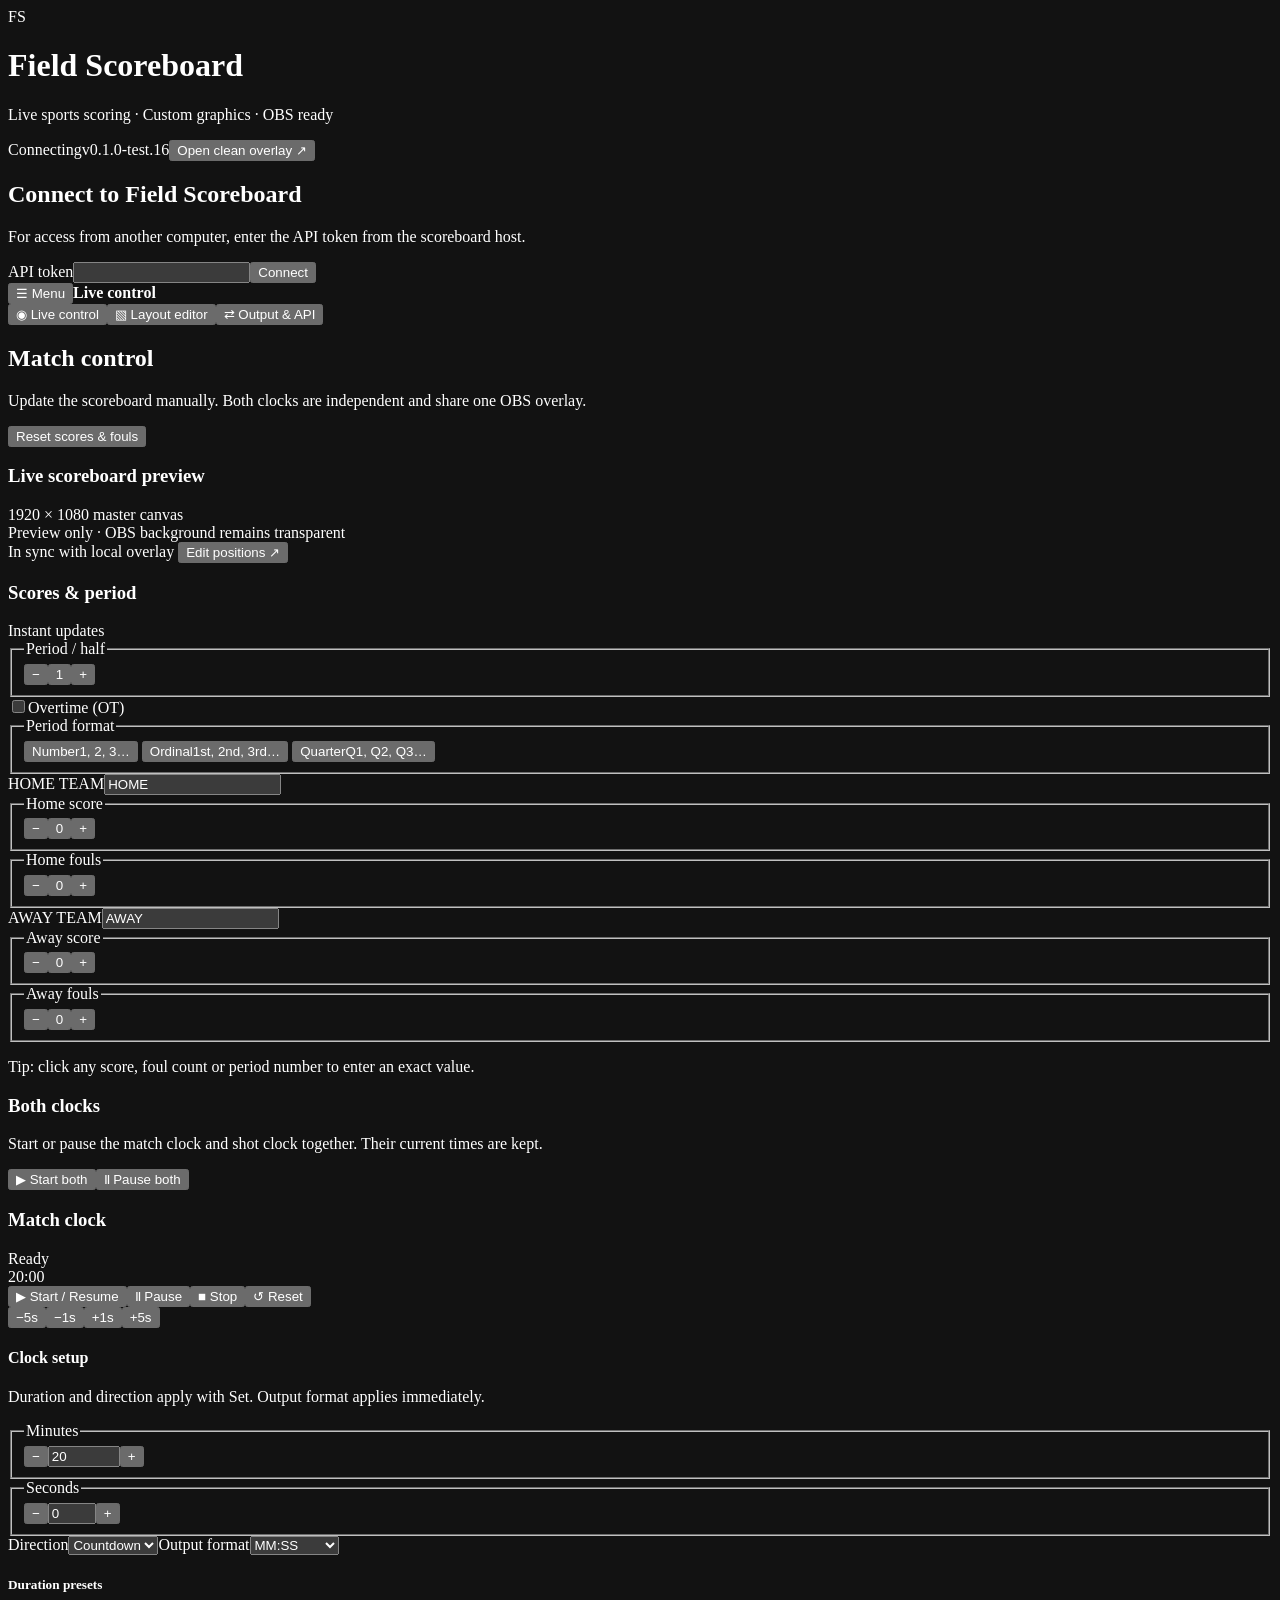
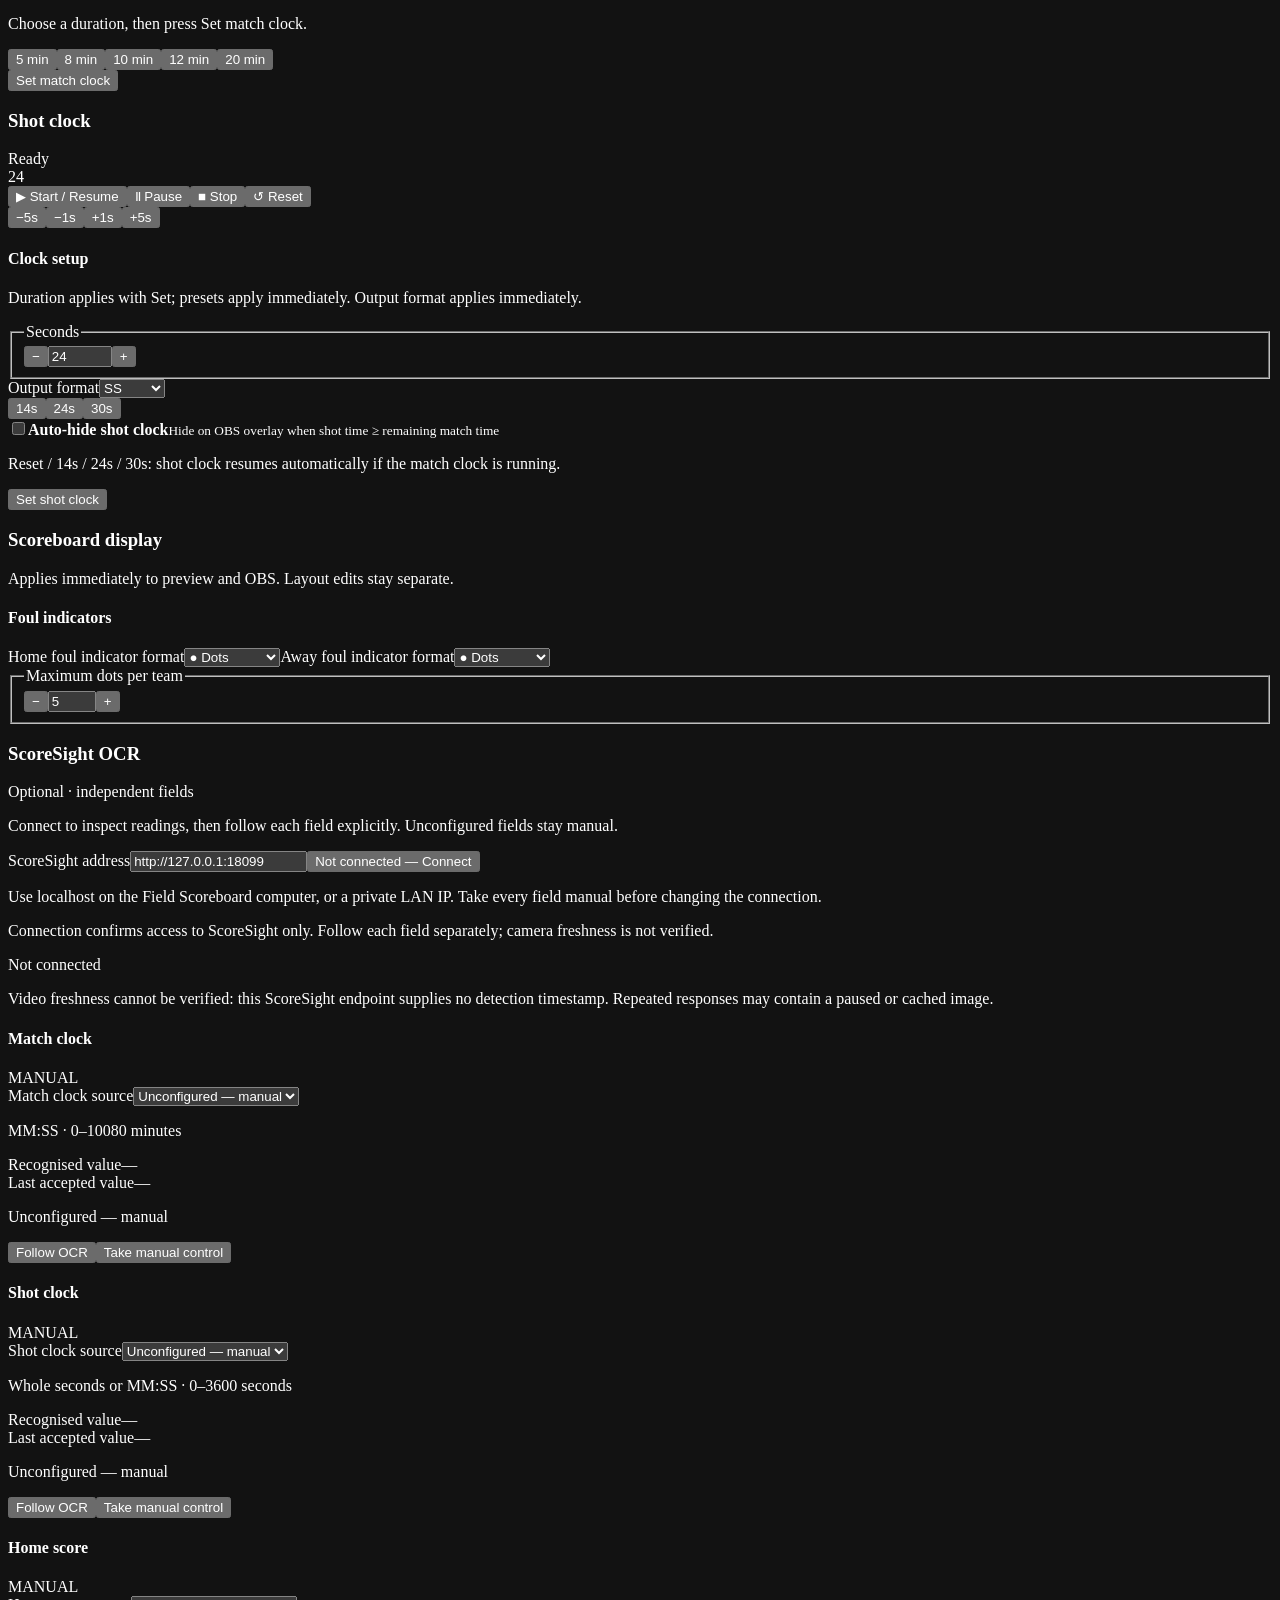
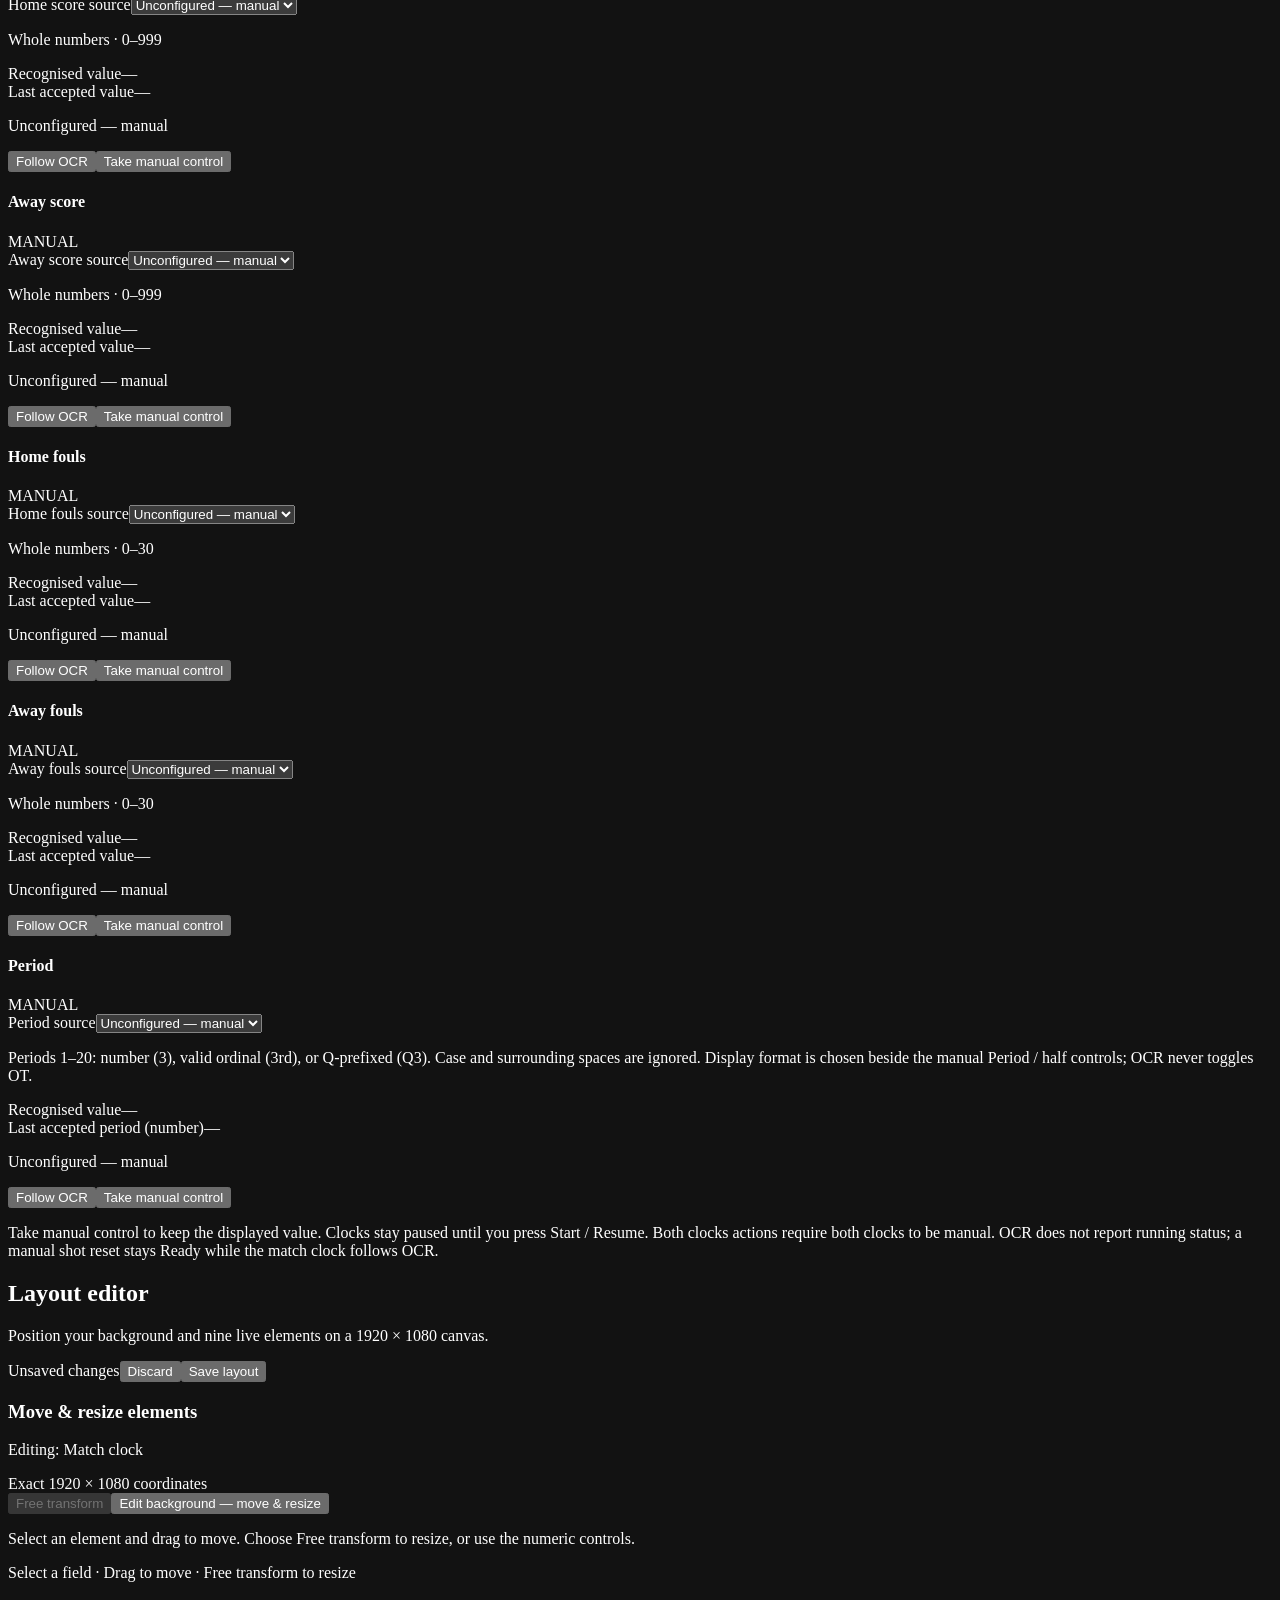
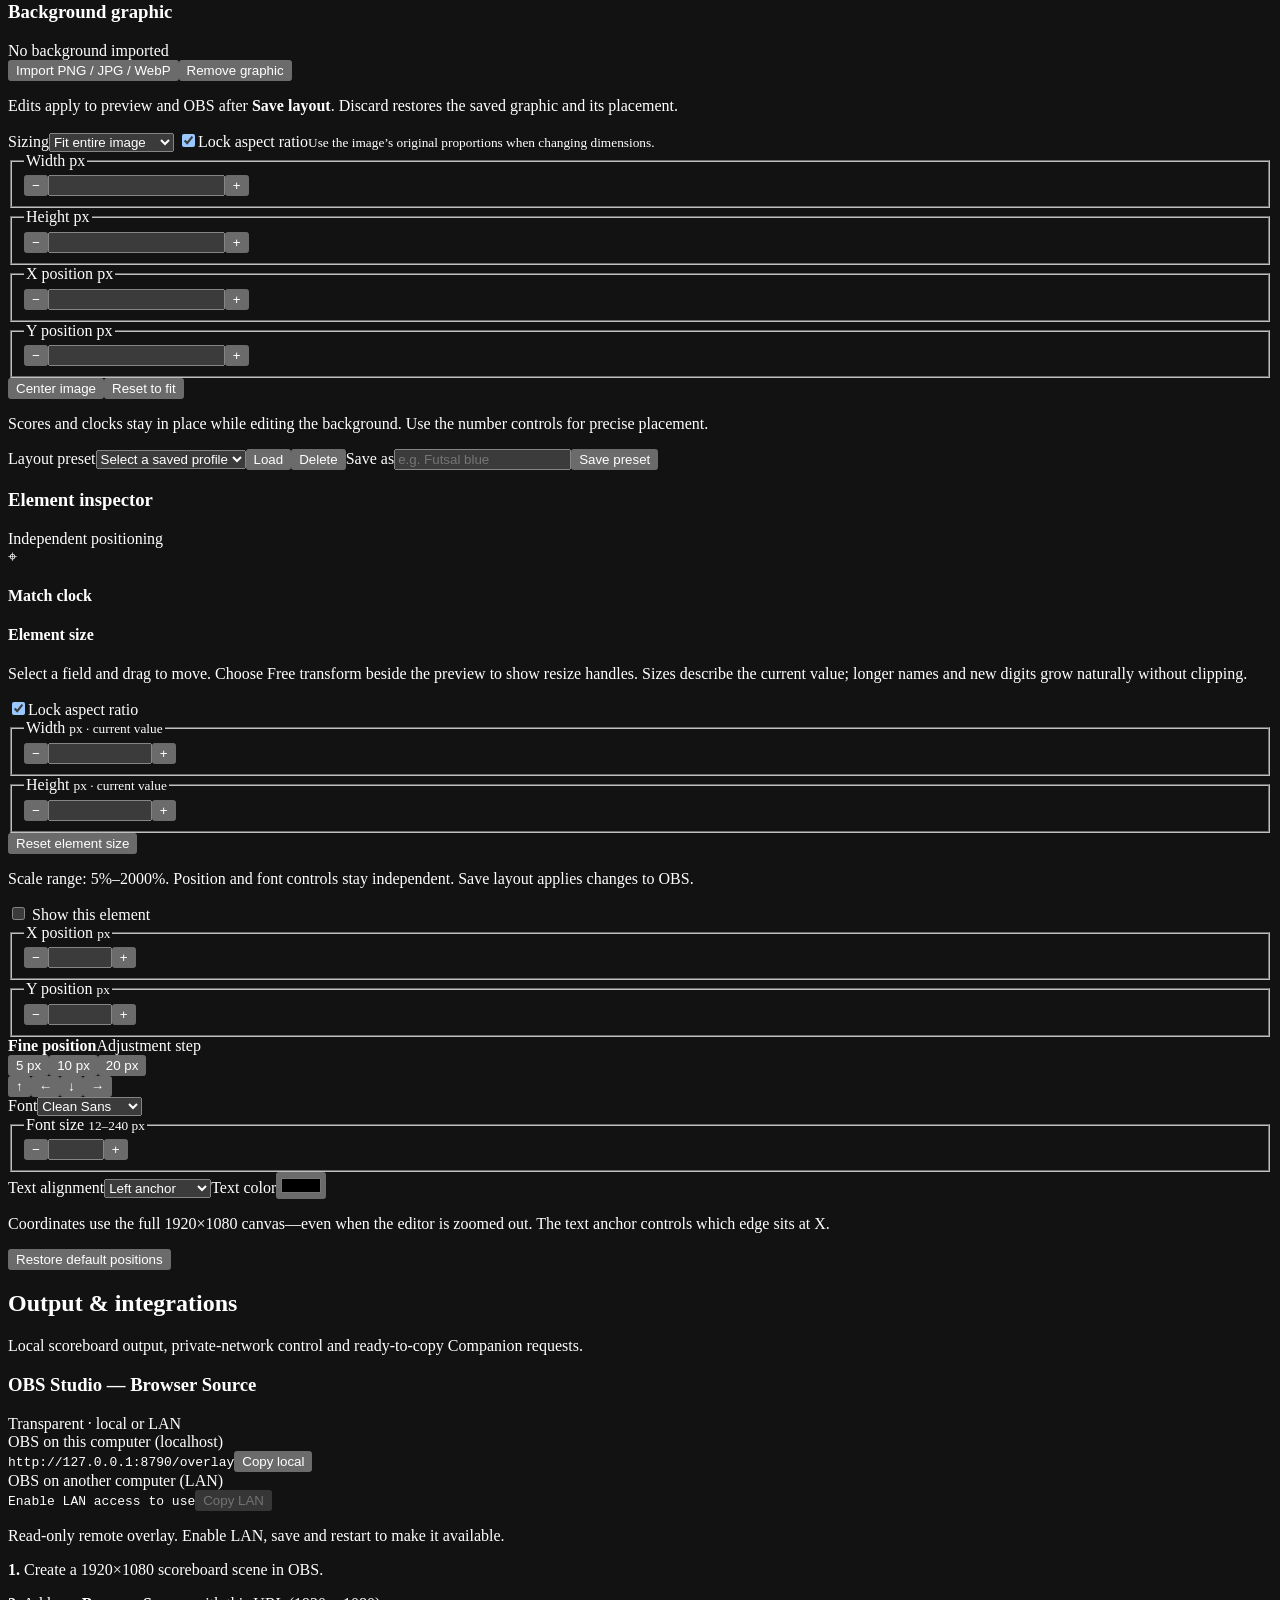
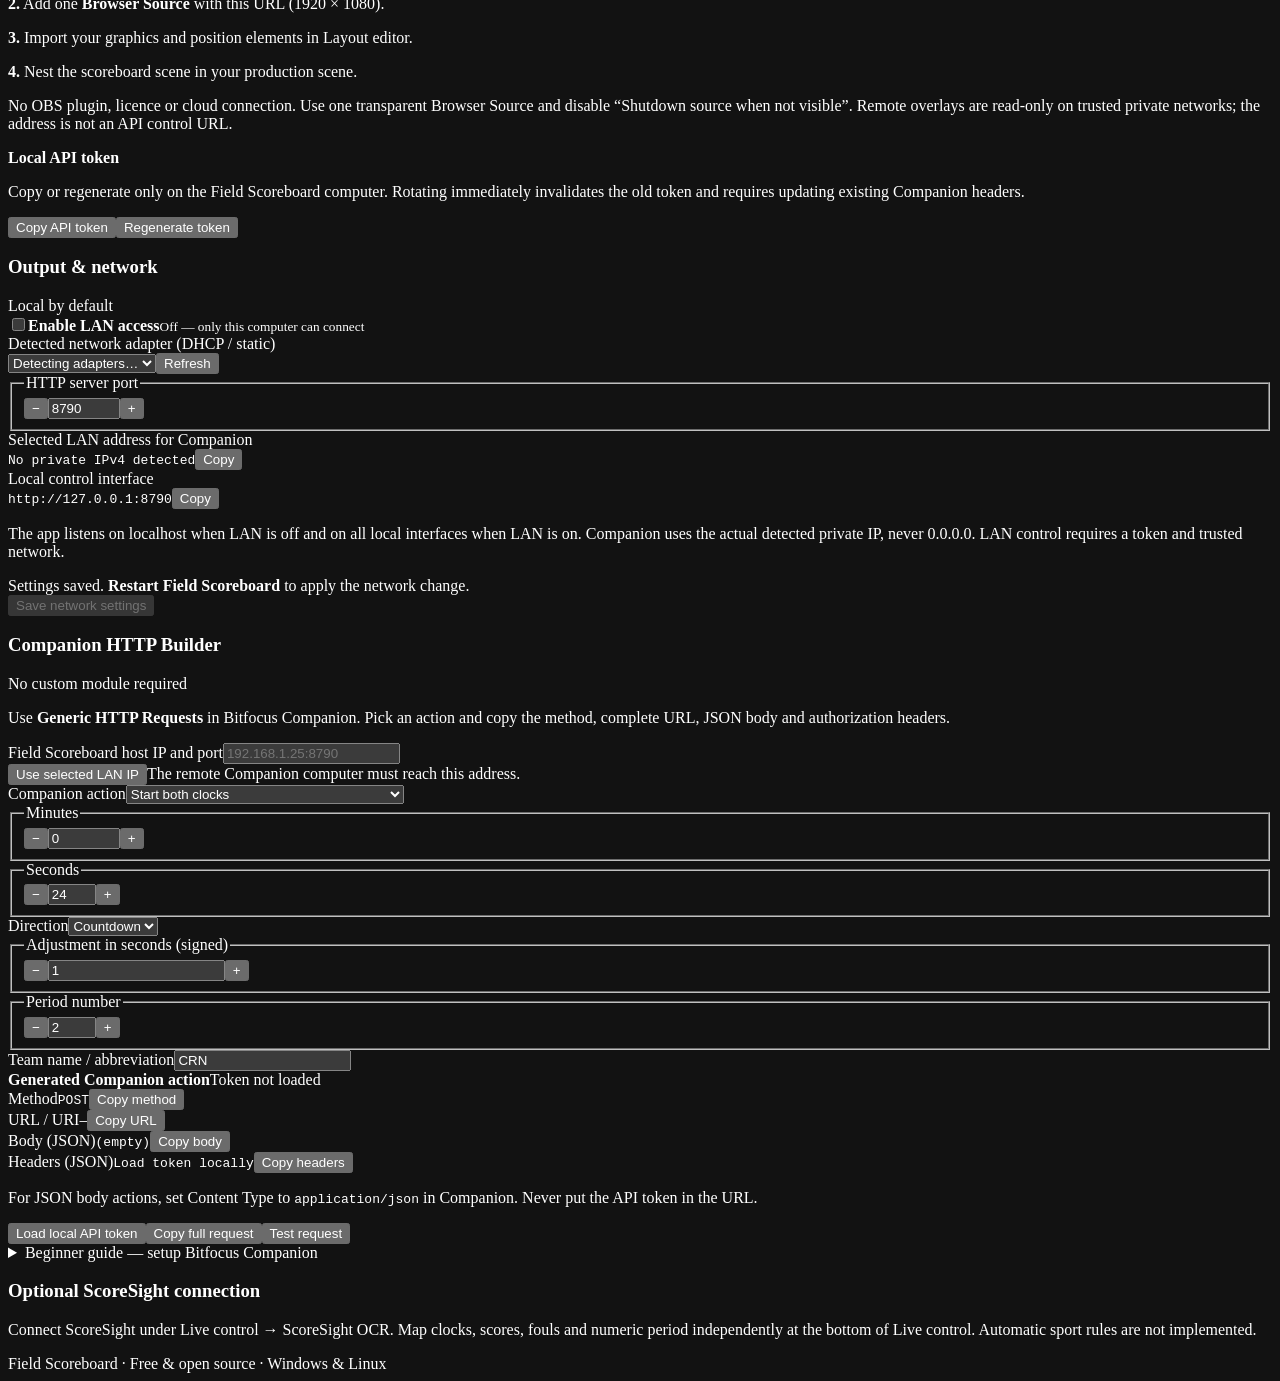
==== commit 1ab76d50: "Add pending match duration presets and Font picker Bold switch for test.16" ====
--- a/internal/scoreboard/web/index.html
+++ b/internal/scoreboard/web/index.html
@@ -5,7 +5,7 @@
 <div class="app-shell">
 <header class="site-header">
  <div class="brand"><span class="brand-logo">FS</span><div><h1>Field Scoreboard</h1><p>Live sports scoring · Custom graphics · OBS ready</p></div></div>
- <div class="header-actions"><span class="connection" id="connected"><span class="connection-dot"></span><span id="connectionLabel">Connecting</span></span><span class="version">v0.1.0-test.15</span><button id="openOverlay" class="subtle-button">Open clean overlay <span aria-hidden="true">↗</span></button></div>
+ <div class="header-actions"><span class="connection" id="connected"><span class="connection-dot"></span><span id="connectionLabel">Connecting</span></span><span class="version">v0.1.0-test.16</span><button id="openOverlay" class="subtle-button">Open clean overlay <span aria-hidden="true">↗</span></button></div>
 </header>
 <div id="banner" class="banner hidden" role="alert"></div>
 <div id="authGate" class="auth-gate hidden"><div class="auth-card"><h2>Connect to Field Scoreboard</h2><p>For access from another computer, enter the API token from the scoreboard host.</p><form id="authForm"><label>API token<input type="password" id="authToken" required autocomplete="off"></label><button class="primary">Connect</button></form></div></div>
@@ -35,7 +35,7 @@
  <div class="clock-grid">
   <div class="card clock-card" data-clock="main"><div class="card-heading"><h3>Match clock</h3><span class="badge-soft" id="mainState">Ready</span></div><div class="clock-reading" id="mainDisplay">20:00</div><div class="clock-buttons"><button class="green-button" data-clock-action="main:start">▶ Start / Resume</button><button data-clock-action="main:pause">Ⅱ Pause</button><button data-clock-action="main:stop">■ Stop</button><button data-clock-action="main:reset">↺ Reset</button></div>
    <div class="clock-presets" role="group" aria-label="Match clock adjustment"><button type="button" data-clock-adjust="main:-5" aria-label="Match clock subtract 5 seconds">−5s</button><button type="button" data-clock-adjust="main:-1" aria-label="Match clock subtract 1 second">−1s</button><button type="button" data-clock-adjust="main:1" aria-label="Match clock add 1 second">+1s</button><button type="button" data-clock-adjust="main:5" aria-label="Match clock add 5 seconds">+5s</button></div>
-   <section class="clock-setup" aria-labelledby="mainSetupHeading"><h4 id="mainSetupHeading">Clock setup</h4><p class="clock-setup-help">Duration and direction apply with Set. Output format applies immediately.</p><div class="clock-inputs"><fieldset class="duration-group number-group"><legend>Minutes</legend><div class="touch-stepper"><button type="button" data-step-input="mainMinutes:-1" aria-label="Subtract one minute">−</button><input type="number" inputmode="numeric" min="0" max="10079" id="mainMinutes" aria-label="Match clock minutes" value="20"><button type="button" data-step-input="mainMinutes:1" aria-label="Add one minute">+</button></div></fieldset><fieldset class="duration-group number-group"><legend>Seconds</legend><div class="touch-stepper"><button type="button" data-step-input="mainSeconds:-1" aria-label="Subtract one second">−</button><input type="number" inputmode="numeric" min="0" max="59" id="mainSeconds" aria-label="Match clock seconds" value="0"><button type="button" data-step-input="mainSeconds:1" aria-label="Add one second">+</button></div></fieldset><label class="direction-group">Direction<select id="mainDirection"><option value="down">Countdown</option><option value="up">Count up</option></select></label><label class="clock-format-group">Output format<select id="mainFormat"><option>MM:SS</option><option>M:SS</option><option>HH:MM:SS</option><option>SS</option><option>MM:SS.t</option></select></label></div></section>
+   <section class="clock-setup" aria-labelledby="mainSetupHeading"><h4 id="mainSetupHeading">Clock setup</h4><p class="clock-setup-help">Duration and direction apply with Set. Output format applies immediately.</p><div class="clock-inputs"><fieldset class="duration-group number-group"><legend>Minutes</legend><div class="touch-stepper"><button type="button" data-step-input="mainMinutes:-1" aria-label="Subtract one minute">−</button><input type="number" inputmode="numeric" min="0" max="10079" id="mainMinutes" aria-label="Match clock minutes" value="20"><button type="button" data-step-input="mainMinutes:1" aria-label="Add one minute">+</button></div></fieldset><fieldset class="duration-group number-group"><legend>Seconds</legend><div class="touch-stepper"><button type="button" data-step-input="mainSeconds:-1" aria-label="Subtract one second">−</button><input type="number" inputmode="numeric" min="0" max="59" id="mainSeconds" aria-label="Match clock seconds" value="0"><button type="button" data-step-input="mainSeconds:1" aria-label="Add one second">+</button></div></fieldset><label class="direction-group">Direction<select id="mainDirection"><option value="down">Countdown</option><option value="up">Count up</option></select></label><label class="clock-format-group">Output format<select id="mainFormat"><option>MM:SS</option><option>M:SS</option><option>HH:MM:SS</option><option>SS</option><option>MM:SS.t</option></select></label></div><div class="match-duration-presets" role="group" aria-labelledby="durationPresetsHeading" aria-describedby="durationPresetsHelp"><h5 id="durationPresetsHeading">Duration presets</h5><p id="durationPresetsHelp">Choose a duration, then press Set match clock.</p><div class="duration-preset-buttons"><button type="button" data-main-duration="5" aria-pressed="false">5 min</button><button type="button" data-main-duration="8" aria-pressed="false">8 min</button><button type="button" data-main-duration="10" aria-pressed="false">10 min</button><button type="button" data-main-duration="12" aria-pressed="false">12 min</button><button type="button" data-main-duration="20" aria-pressed="false">20 min</button></div></div></section>
    <button type="button" class="primary clock-set" data-clock-set="main">Set match clock</button>
   </div>
   <div class="card clock-card" data-clock="shot"><div class="card-heading"><h3>Shot clock</h3><span class="badge-soft" id="shotState">Ready</span></div><div class="clock-reading shot" id="shotDisplay">24</div><div class="clock-buttons"><button class="green-button" data-clock-action="shot:start">▶ Start / Resume</button><button data-clock-action="shot:pause">Ⅱ Pause</button><button data-clock-action="shot:stop">■ Stop</button><button data-clock-action="shot:reset">↺ Reset</button></div>
@@ -148,7 +148,6 @@
    <div class="nudge-tool" aria-label="Fine-position selected element"><div class="nudge-title"><strong>Fine position</strong><span>Adjustment step</span></div><div class="nudge-steps" role="group" aria-label="Movement step"><button data-nudge-size="5" class="active" aria-pressed="true" type="button">5 px</button><button data-nudge-size="10" aria-pressed="false" type="button">10 px</button><button data-nudge-size="20" aria-pressed="false" type="button">20 px</button></div><div class="nudge-arrows" role="group" aria-label="Nudge selected element"><button data-nudge="up" type="button" aria-label="Move up">↑</button><button data-nudge="left" type="button" aria-label="Move left">←</button><button data-nudge="down" type="button" aria-label="Move down">↓</button><button data-nudge="right" type="button" aria-label="Move right">→</button></div></div>
    <div class="inspector-grid number-group-grid"><label>Font<select id="elementFont"><option value="sans">Clean Sans</option><option value="mono">Monospace</option><option value="serif">Serif</option><option value="heavy">Heavy display</option></select></label><fieldset class="number-group"><legend>Font size <small>12–240 px</small></legend><div class="touch-stepper editor-stepper"><button type="button" data-element-step="elementSize:-1" aria-label="Decrease font size">−</button><input type="number" inputmode="numeric" min="12" max="240" id="elementSize" aria-label="Font size in pixels"><button type="button" data-element-step="elementSize:1" aria-label="Increase font size">+</button></div></fieldset></div>
    <div class="inspector-grid"><label>Text alignment<select id="elementAlign"><option value="left">Left anchor</option><option value="center">Center anchor</option><option value="right">Right anchor</option></select></label><label>Text color<input type="color" id="elementColor"></label></div>
-   <label class="check"><input type="checkbox" id="elementBold"> Bold</label>
    <p class="inspector-help">Coordinates use the full 1920×1080 canvas—even when the editor is zoomed out. The text anchor controls which edge sits at X.</p>
    <button id="resetPositions" class="outline full">Restore default positions</button>
   </aside>
@@ -212,6 +211,6 @@
  </section>
  <section class="card roadmap"><h3>Optional ScoreSight connection</h3><p>Connect ScoreSight under Live control → ScoreSight OCR. Map clocks, scores, fouls and numeric period independently at the bottom of Live control. Automatic sport rules are not implemented.</p></section>
 </section>
-<dialog id="touchChoiceDialog" class="touch-choice-dialog" aria-labelledby="touchChoiceHeading"><div class="touch-choice-header"><strong id="touchChoiceHeading">Choose option</strong><button id="touchChoiceClose" type="button" class="outline" aria-label="Close selection menu">Close ✕</button></div><div id="touchChoiceList" class="touch-choice-list" role="listbox" aria-labelledby="touchChoiceHeading"></div></dialog>
+<dialog id="touchChoiceDialog" class="touch-choice-dialog" aria-labelledby="touchChoiceHeading"><div class="touch-choice-header"><strong id="touchChoiceHeading">Choose option</strong><button id="touchChoiceClose" type="button" class="outline" aria-label="Close selection menu">Close ✕</button></div><div id="fontWeightRow" class="font-weight-row" hidden><button type="button" id="elementBold" role="switch" aria-checked="false" aria-label="Bold"><span>Bold</span><span class="font-weight-state" aria-hidden="true">Off</span></button></div><div id="touchChoiceList" class="touch-choice-list" role="listbox" aria-labelledby="touchChoiceHeading"></div></dialog>
 <footer>Field Scoreboard · Free &amp; open source · Windows &amp; Linux</footer>
 </div></body></html>
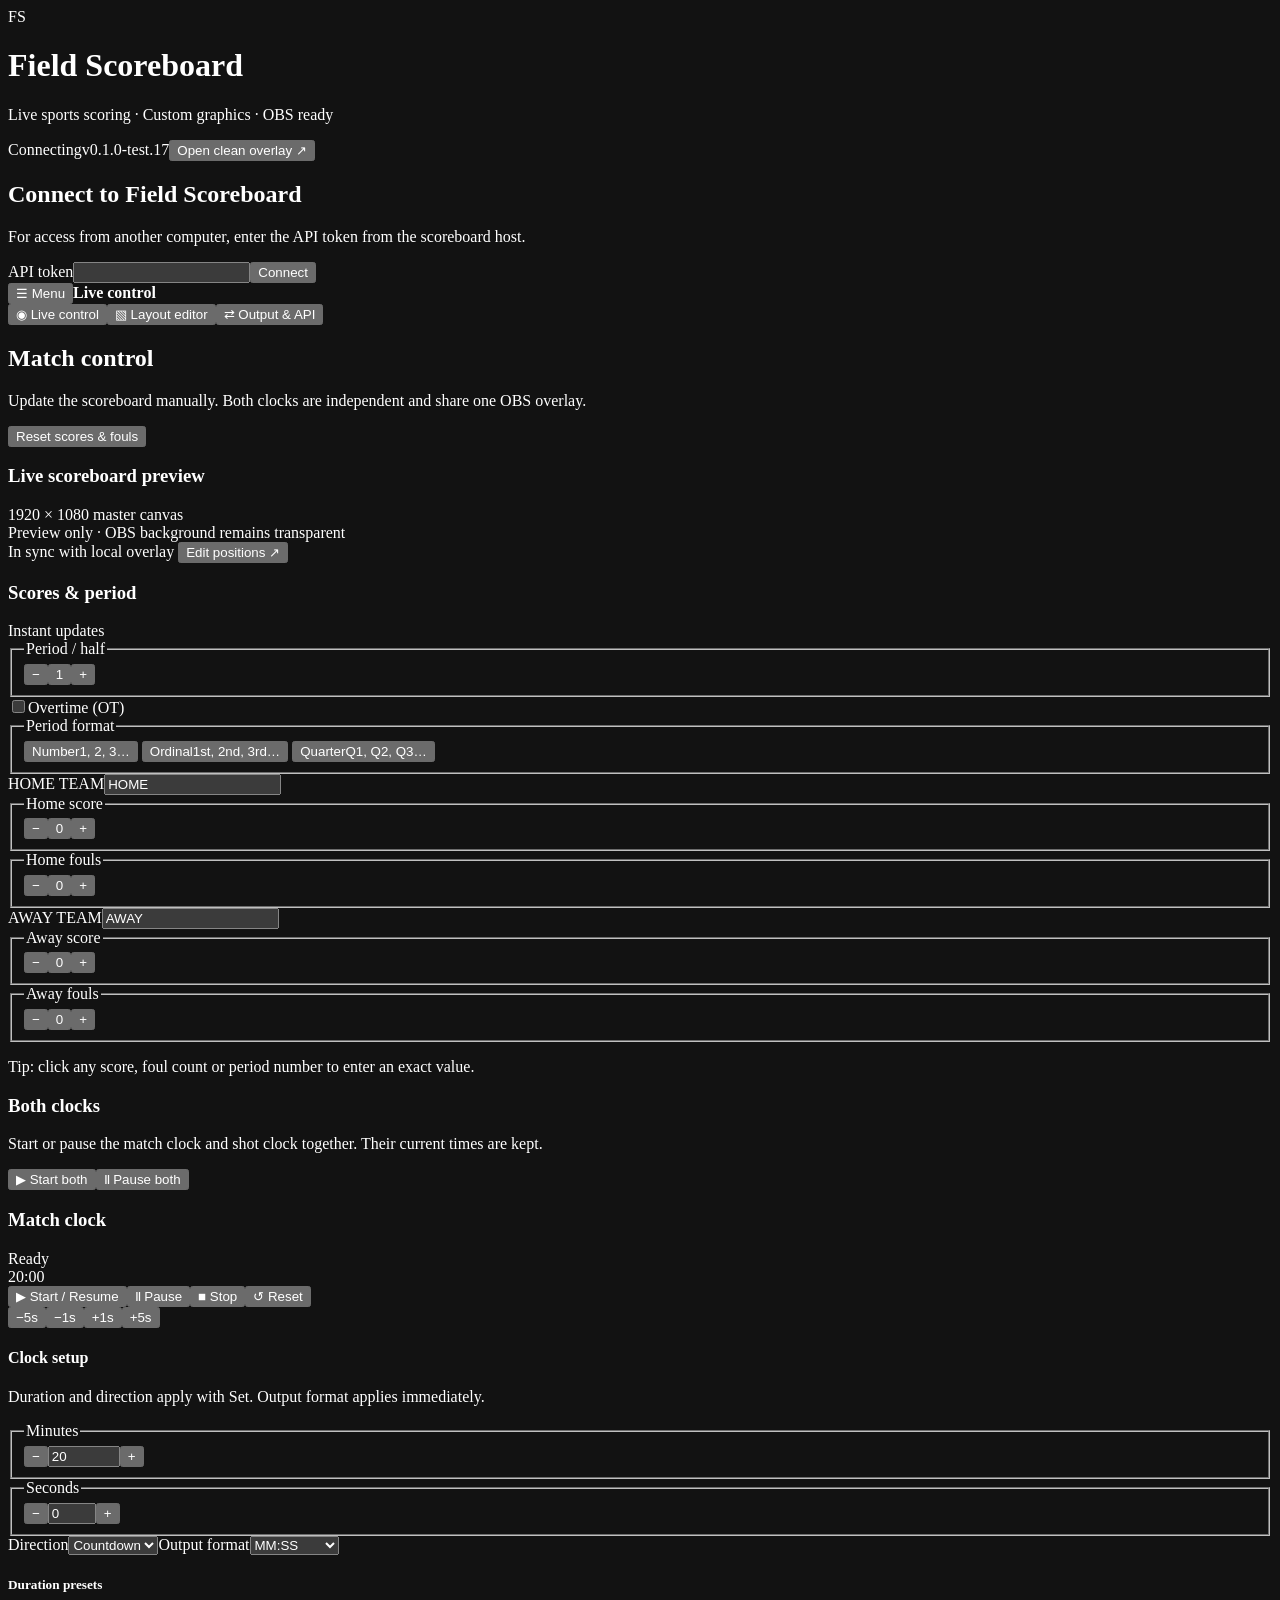
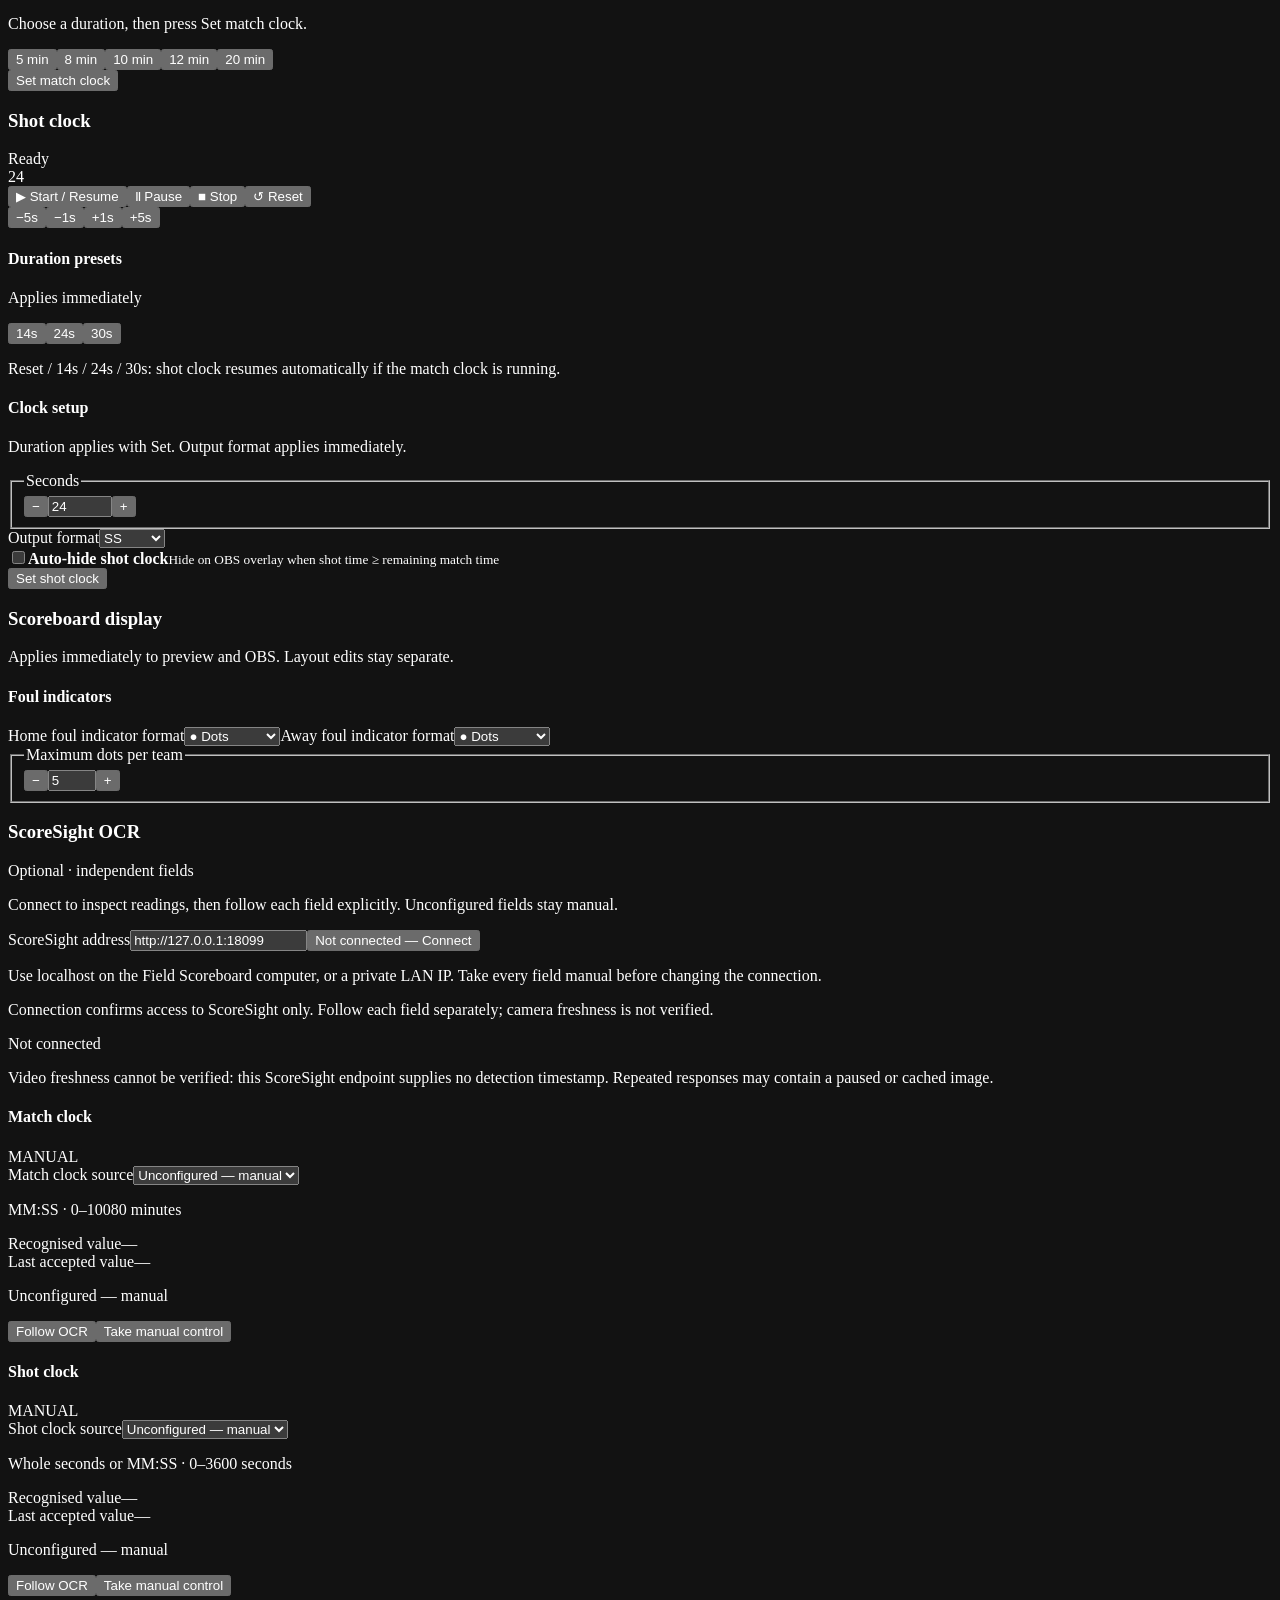
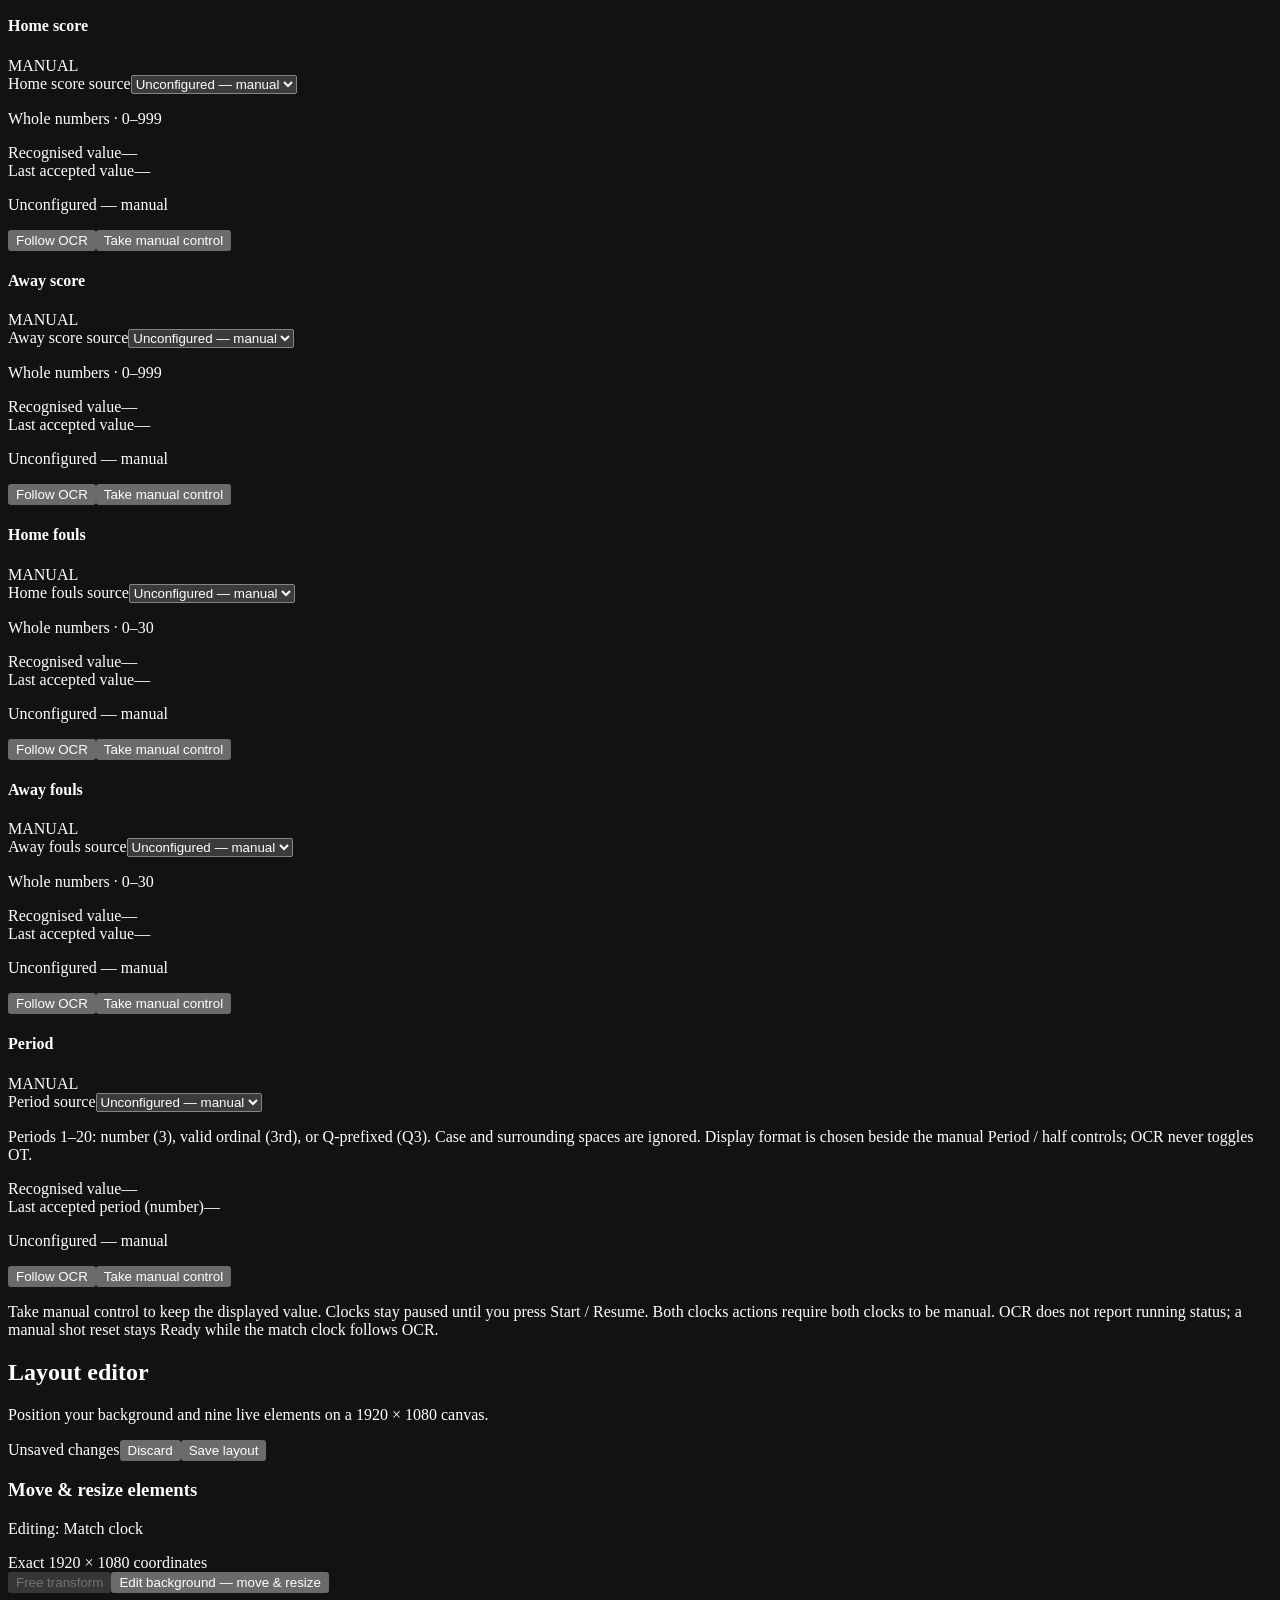
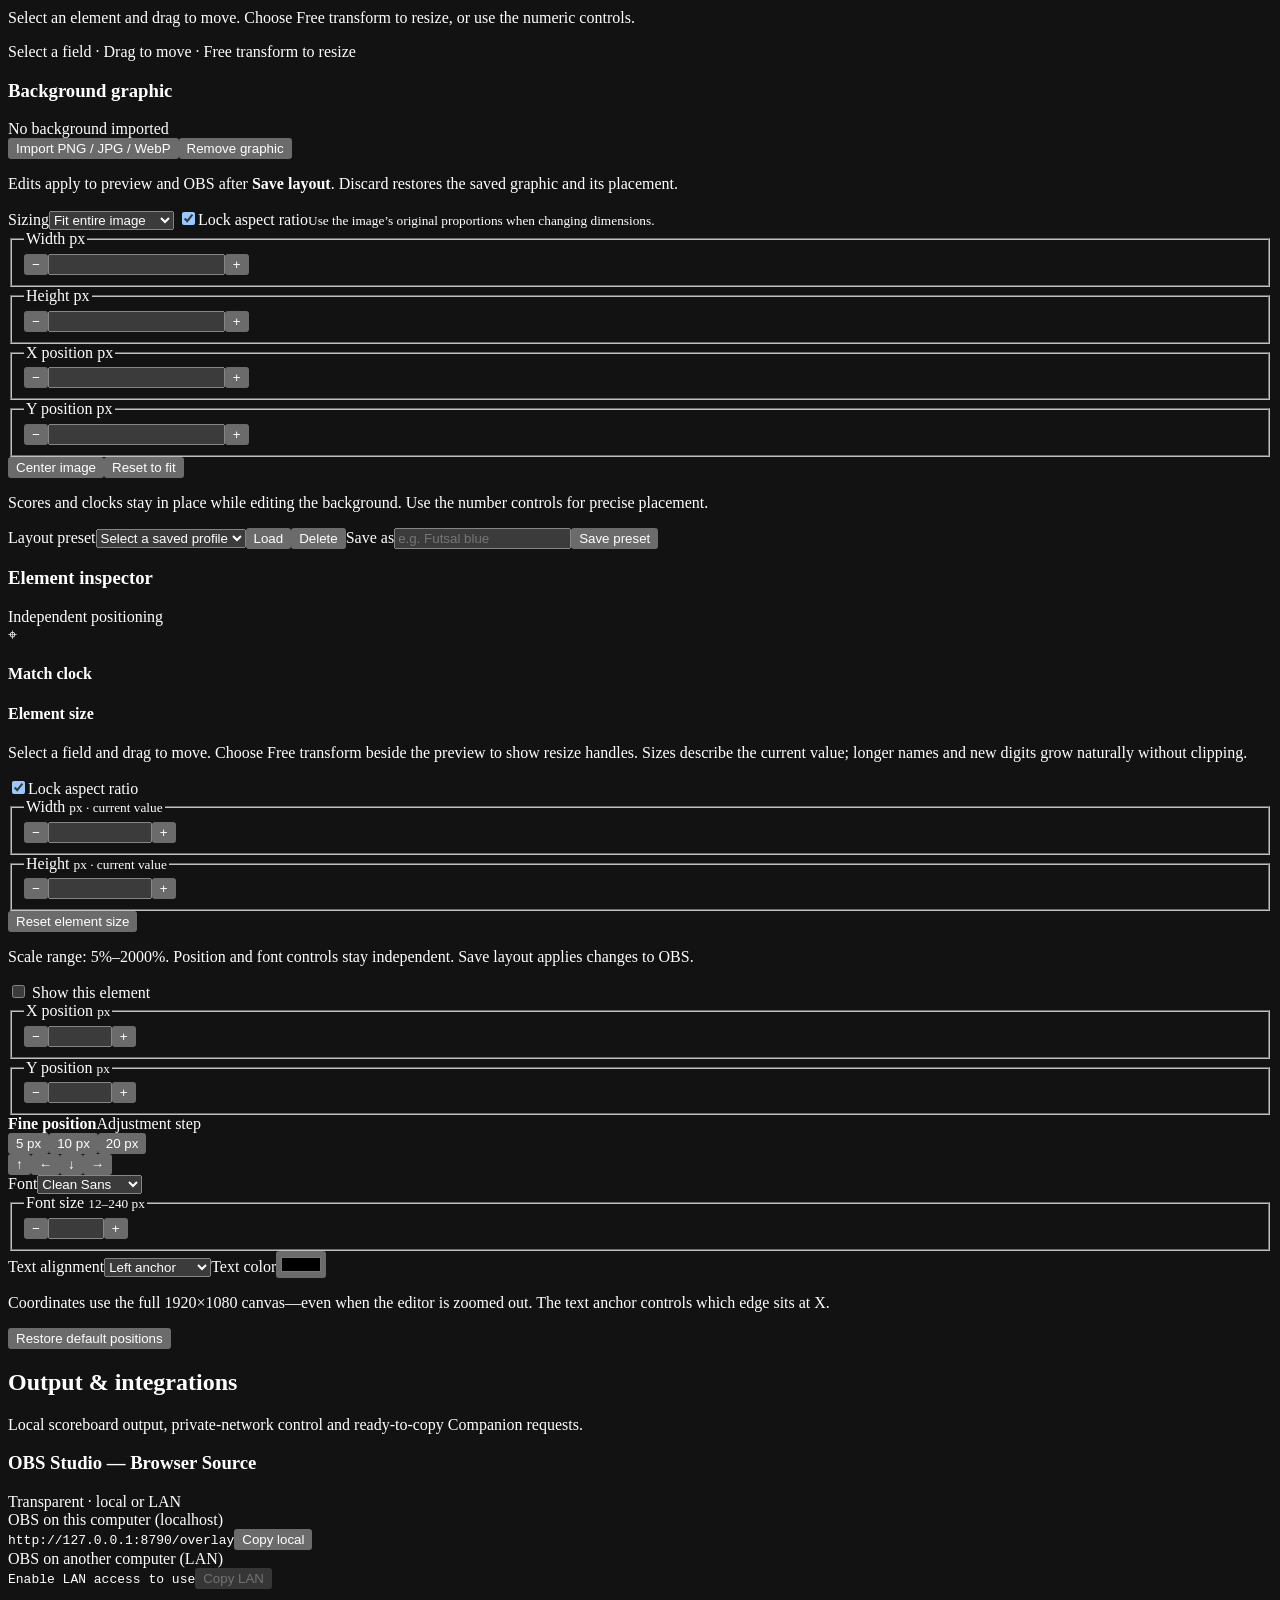
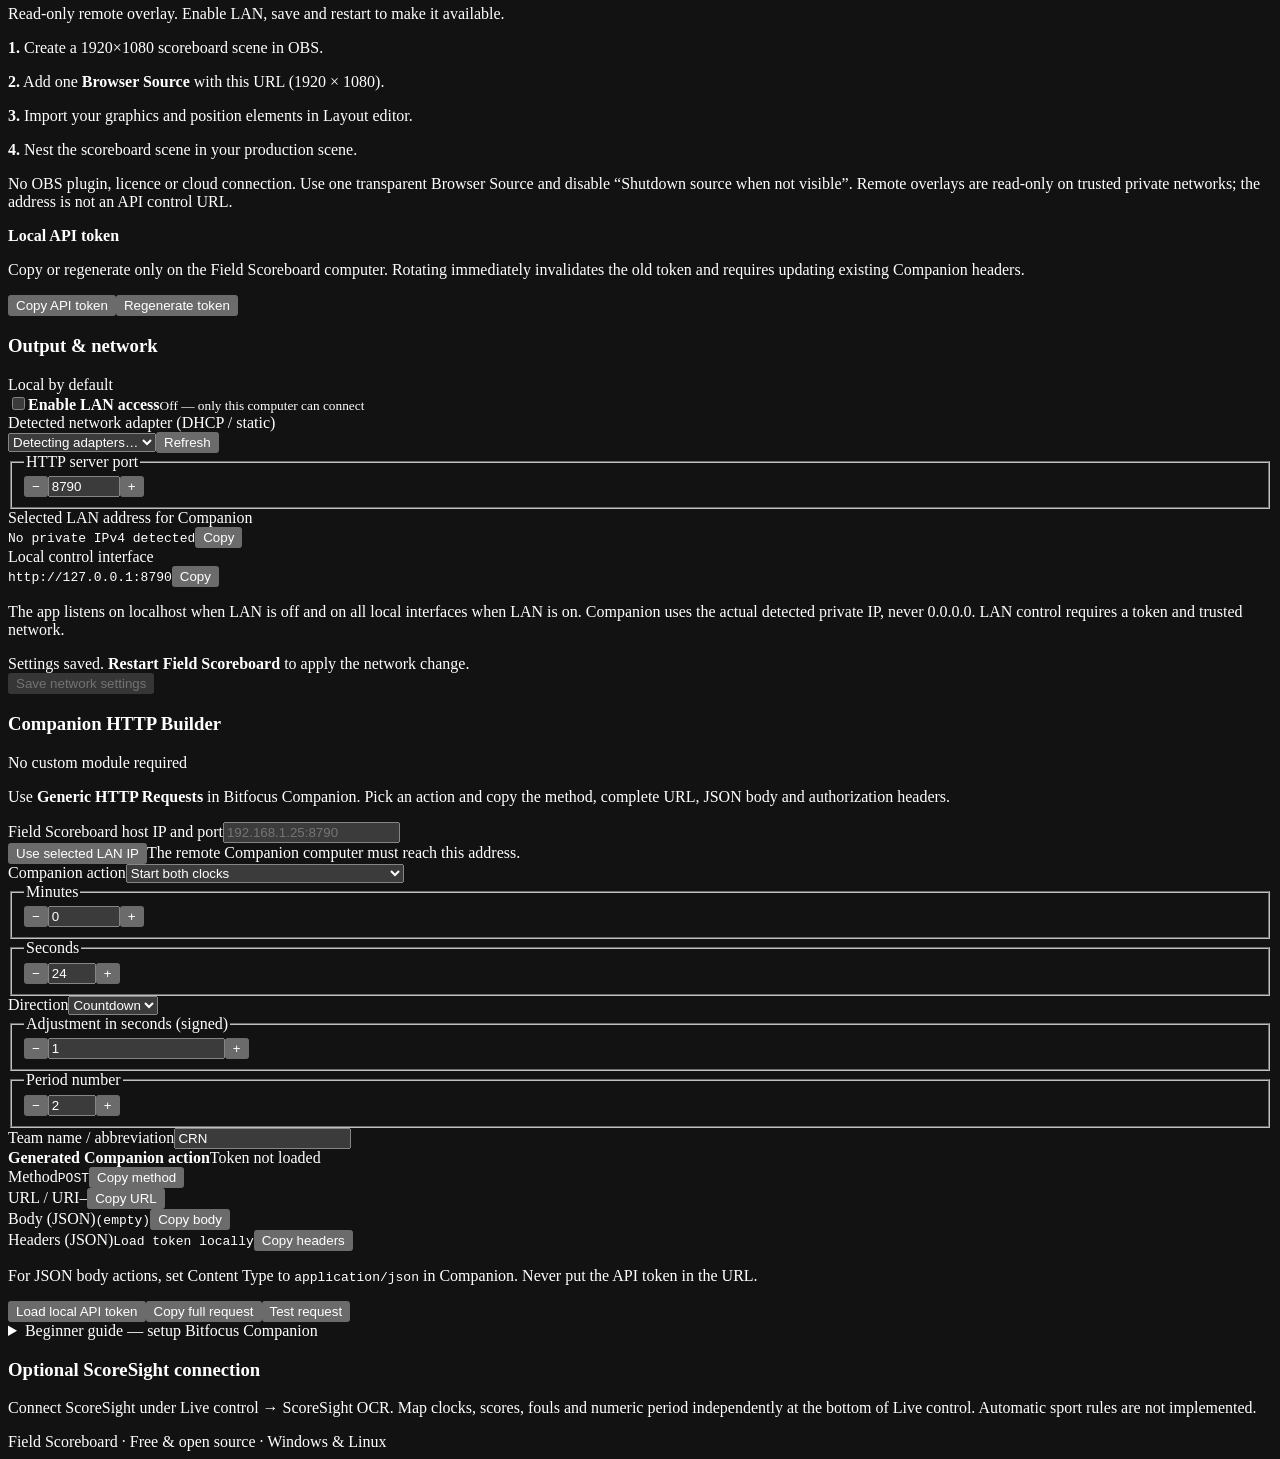
==== commit c7918be0: "Reorder shot duration presets and enlarge live team-name controls for test.17" ====
--- a/internal/scoreboard/web/index.html
+++ b/internal/scoreboard/web/index.html
@@ -5,7 +5,7 @@
 <div class="app-shell">
 <header class="site-header">
  <div class="brand"><span class="brand-logo">FS</span><div><h1>Field Scoreboard</h1><p>Live sports scoring · Custom graphics · OBS ready</p></div></div>
- <div class="header-actions"><span class="connection" id="connected"><span class="connection-dot"></span><span id="connectionLabel">Connecting</span></span><span class="version">v0.1.0-test.16</span><button id="openOverlay" class="subtle-button">Open clean overlay <span aria-hidden="true">↗</span></button></div>
+ <div class="header-actions"><span class="connection" id="connected"><span class="connection-dot"></span><span id="connectionLabel">Connecting</span></span><span class="version">v0.1.0-test.17</span><button id="openOverlay" class="subtle-button">Open clean overlay <span aria-hidden="true">↗</span></button></div>
 </header>
 <div id="banner" class="banner hidden" role="alert"></div>
 <div id="authGate" class="auth-gate hidden"><div class="auth-card"><h2>Connect to Field Scoreboard</h2><p>For access from another computer, enter the API token from the scoreboard host.</p><form id="authForm"><label>API token<input type="password" id="authToken" required autocomplete="off"></label><button class="primary">Connect</button></form></div></div>
@@ -40,7 +40,8 @@
   </div>
   <div class="card clock-card" data-clock="shot"><div class="card-heading"><h3>Shot clock</h3><span class="badge-soft" id="shotState">Ready</span></div><div class="clock-reading shot" id="shotDisplay">24</div><div class="clock-buttons"><button class="green-button" data-clock-action="shot:start">▶ Start / Resume</button><button data-clock-action="shot:pause">Ⅱ Pause</button><button data-clock-action="shot:stop">■ Stop</button><button data-clock-action="shot:reset">↺ Reset</button></div>
    <div class="clock-presets" role="group" aria-label="Shot clock adjustment"><button type="button" data-clock-adjust="shot:-5" aria-label="Shot clock subtract 5 seconds">−5s</button><button type="button" data-clock-adjust="shot:-1" aria-label="Shot clock subtract 1 second">−1s</button><button type="button" data-clock-adjust="shot:1" aria-label="Shot clock add 1 second">+1s</button><button type="button" data-clock-adjust="shot:5" aria-label="Shot clock add 5 seconds">+5s</button></div>
-   <section class="clock-setup" aria-labelledby="shotSetupHeading"><h4 id="shotSetupHeading">Clock setup</h4><p class="clock-setup-help">Duration applies with Set; presets apply immediately. Output format applies immediately.</p><div class="clock-inputs"><fieldset class="duration-group number-group"><legend>Seconds</legend><div class="touch-stepper"><button type="button" data-step-input="shotSeconds:-1" aria-label="Subtract one shot-clock second">−</button><input type="number" inputmode="numeric" min="1" max="3600" id="shotSeconds" aria-label="Shot clock seconds" value="24"><button type="button" data-step-input="shotSeconds:1" aria-label="Add one shot-clock second">+</button></div></fieldset><label class="clock-format-group">Output format<select id="shotFormat"><option>SS</option><option>SS.t</option><option>MM:SS</option></select></label></div><div class="shot-presets"><button data-shot-preset="14">14s</button><button data-shot-preset="24">24s</button><button data-shot-preset="30">30s</button></div><label class="toggle-control shot-auto-hide"><input id="shotAutoHide" type="checkbox"><span class="toggle-track" aria-hidden="true"></span><span><strong>Auto-hide shot clock</strong><small>Hide on OBS overlay when shot time ≥ remaining match time</small></span></label><span id="shotVisibilityHint" class="shot-visibility-note" role="status"></span><p class="clock-follow-note">Reset / 14s / 24s / 30s: shot clock resumes automatically if the match clock is running.</p></section>
+   <section class="shot-duration-presets" aria-labelledby="shotPresetsHeading" aria-describedby="shotPresetsHelp"><h4 id="shotPresetsHeading">Duration presets</h4><p id="shotPresetsHelp">Applies immediately</p><div class="shot-presets"><button data-shot-preset="14">14s</button><button data-shot-preset="24">24s</button><button data-shot-preset="30">30s</button></div><p class="clock-follow-note">Reset / 14s / 24s / 30s: shot clock resumes automatically if the match clock is running.</p></section>
+   <section class="clock-setup" aria-labelledby="shotSetupHeading"><h4 id="shotSetupHeading">Clock setup</h4><p class="clock-setup-help">Duration applies with Set. Output format applies immediately.</p><div class="clock-inputs"><fieldset class="duration-group number-group"><legend>Seconds</legend><div class="touch-stepper"><button type="button" data-step-input="shotSeconds:-1" aria-label="Subtract one shot-clock second">−</button><input type="number" inputmode="numeric" min="1" max="3600" id="shotSeconds" aria-label="Shot clock seconds" value="24"><button type="button" data-step-input="shotSeconds:1" aria-label="Add one shot-clock second">+</button></div></fieldset><label class="clock-format-group">Output format<select id="shotFormat"><option>SS</option><option>SS.t</option><option>MM:SS</option></select></label></div><label class="toggle-control shot-auto-hide"><input id="shotAutoHide" type="checkbox"><span class="toggle-track" aria-hidden="true"></span><span><strong>Auto-hide shot clock</strong><small>Hide on OBS overlay when shot time ≥ remaining match time</small></span></label><span id="shotVisibilityHint" class="shot-visibility-note" role="status"></span></section>
    <button type="button" class="primary clock-set" data-clock-set="shot">Set shot clock</button>
   </div>
  </div>
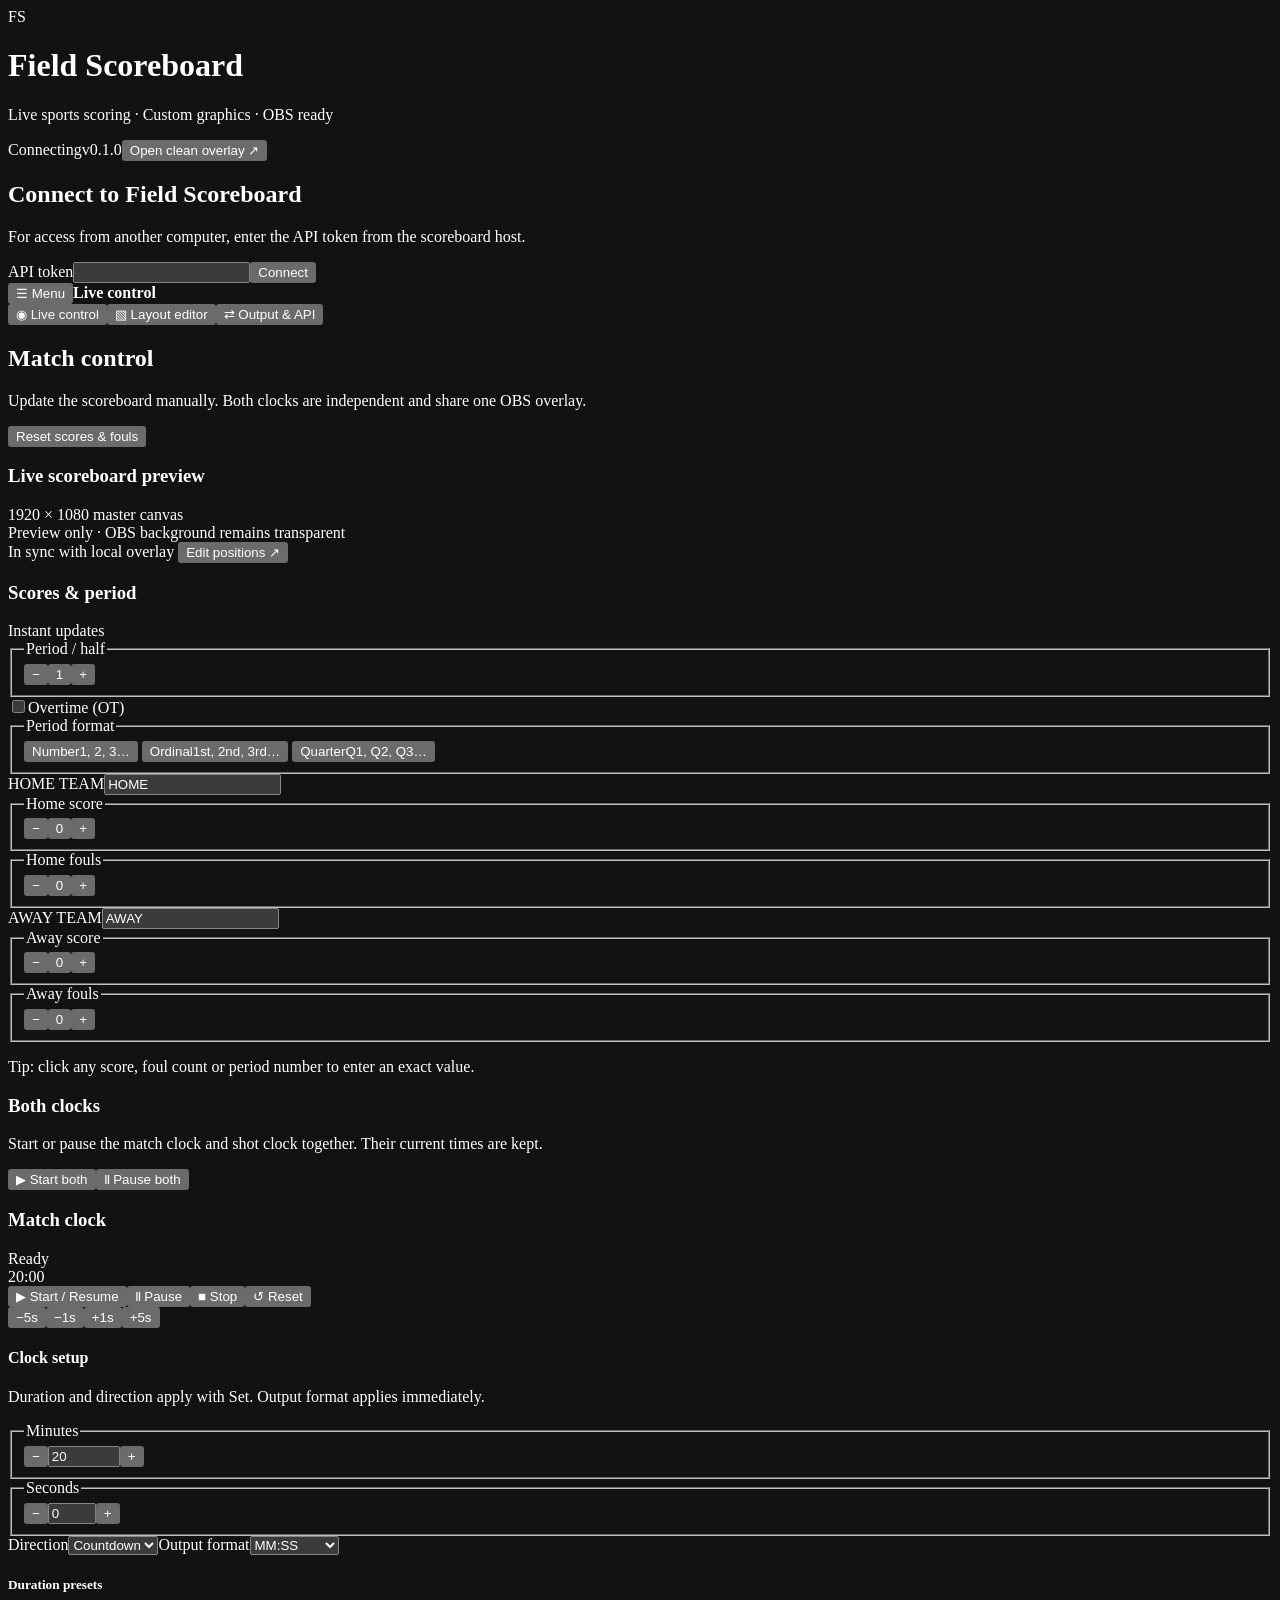
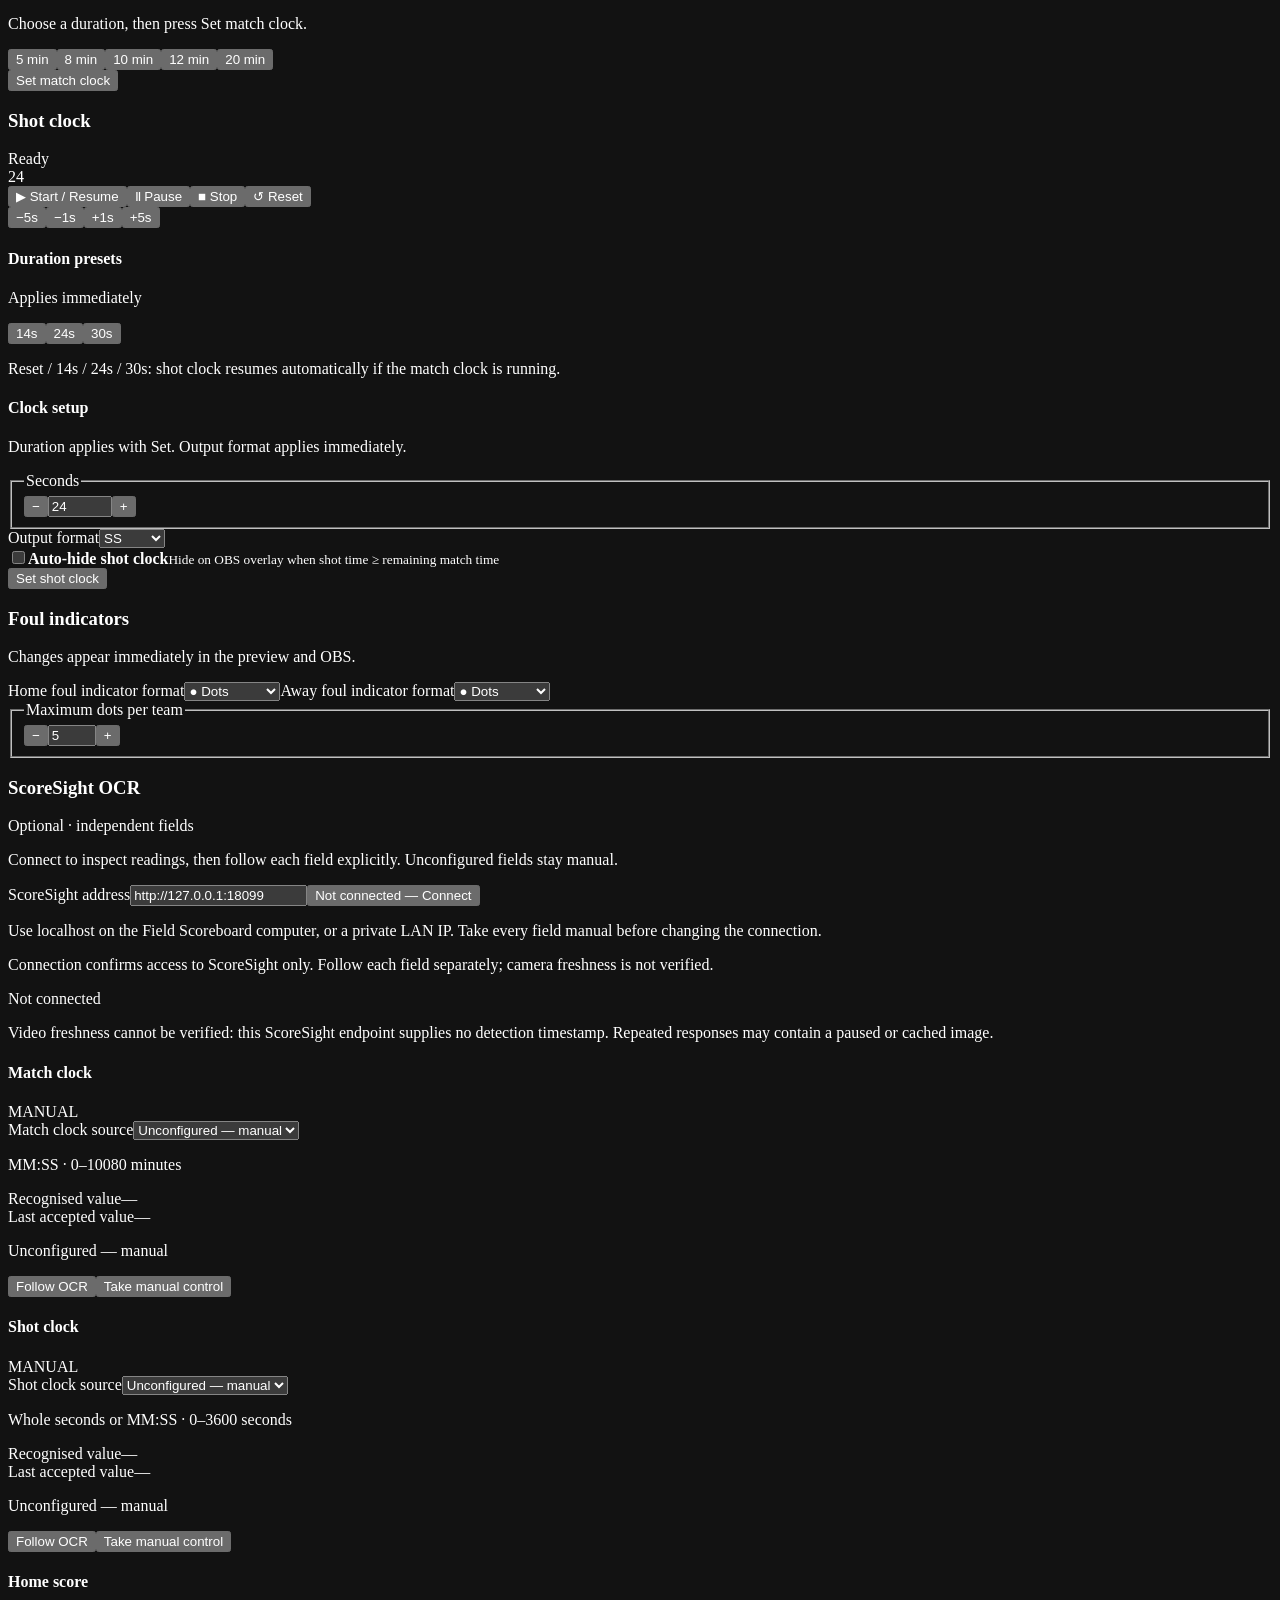
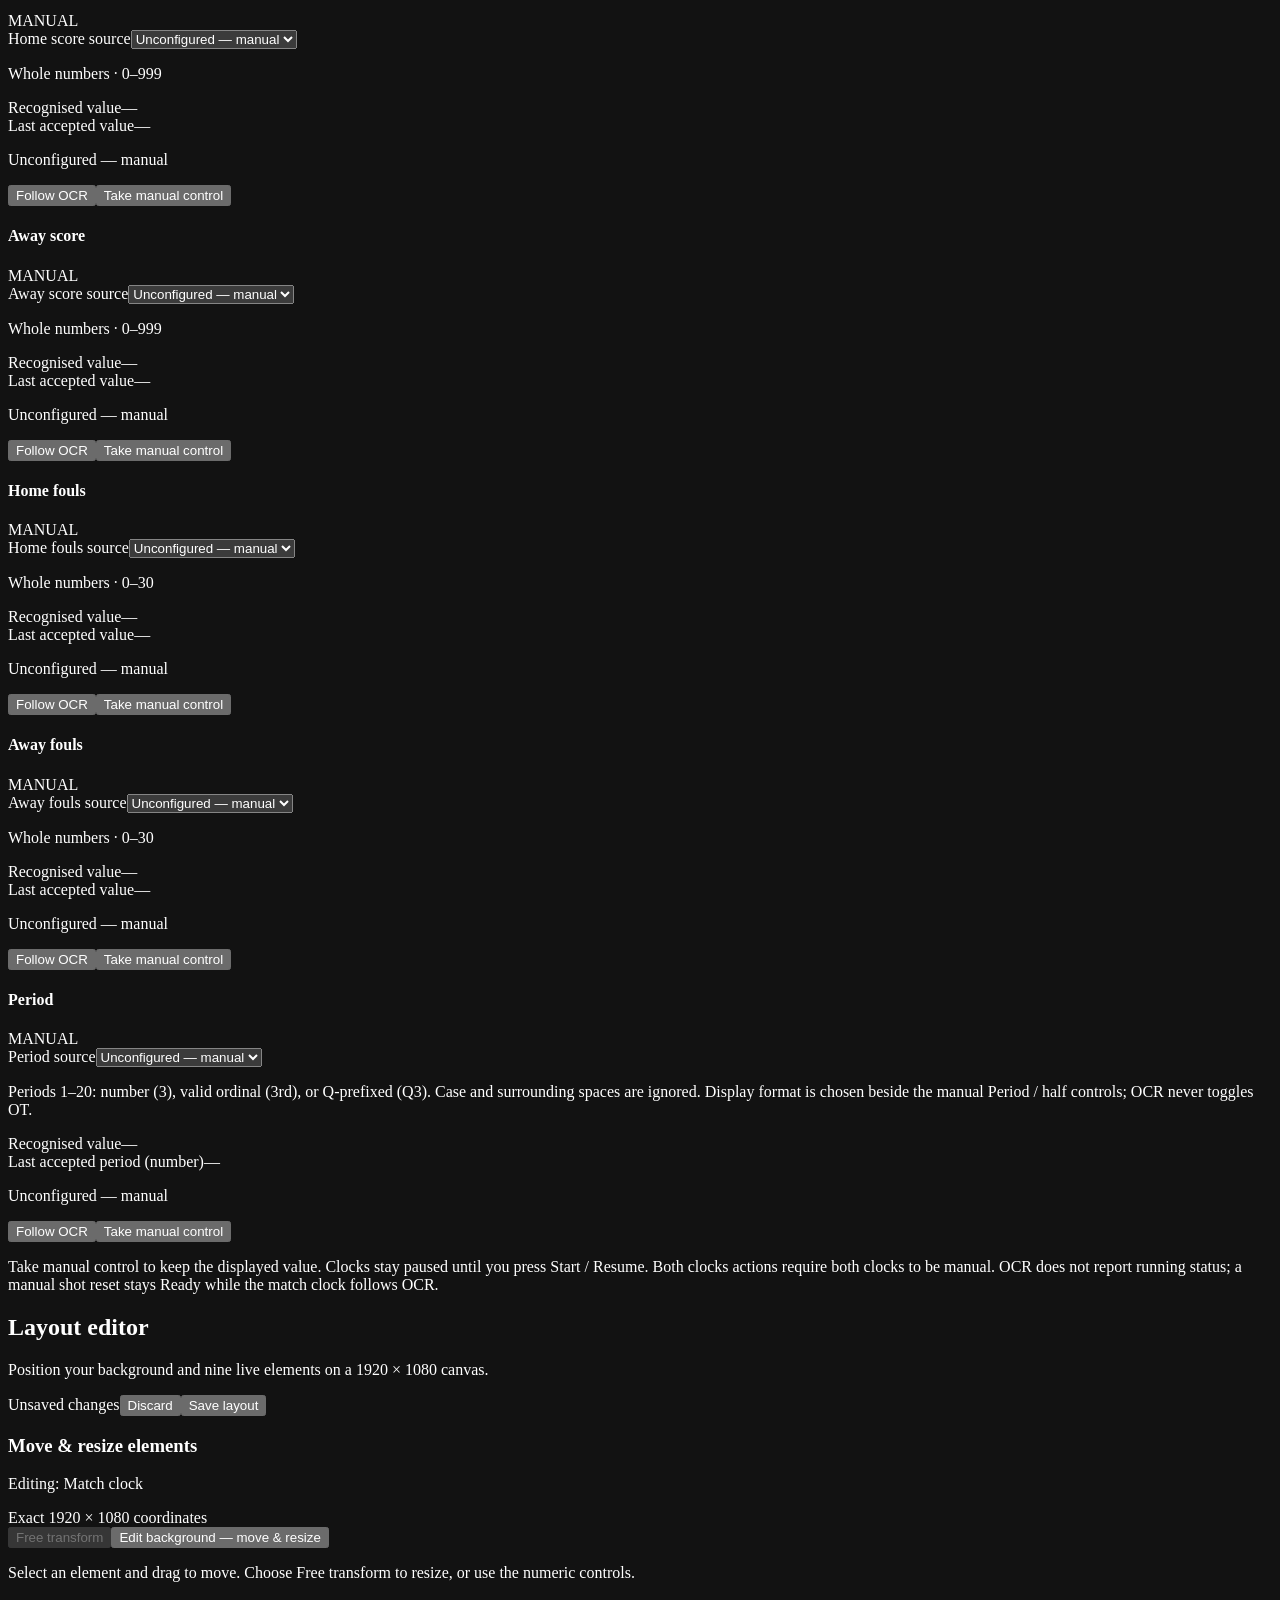
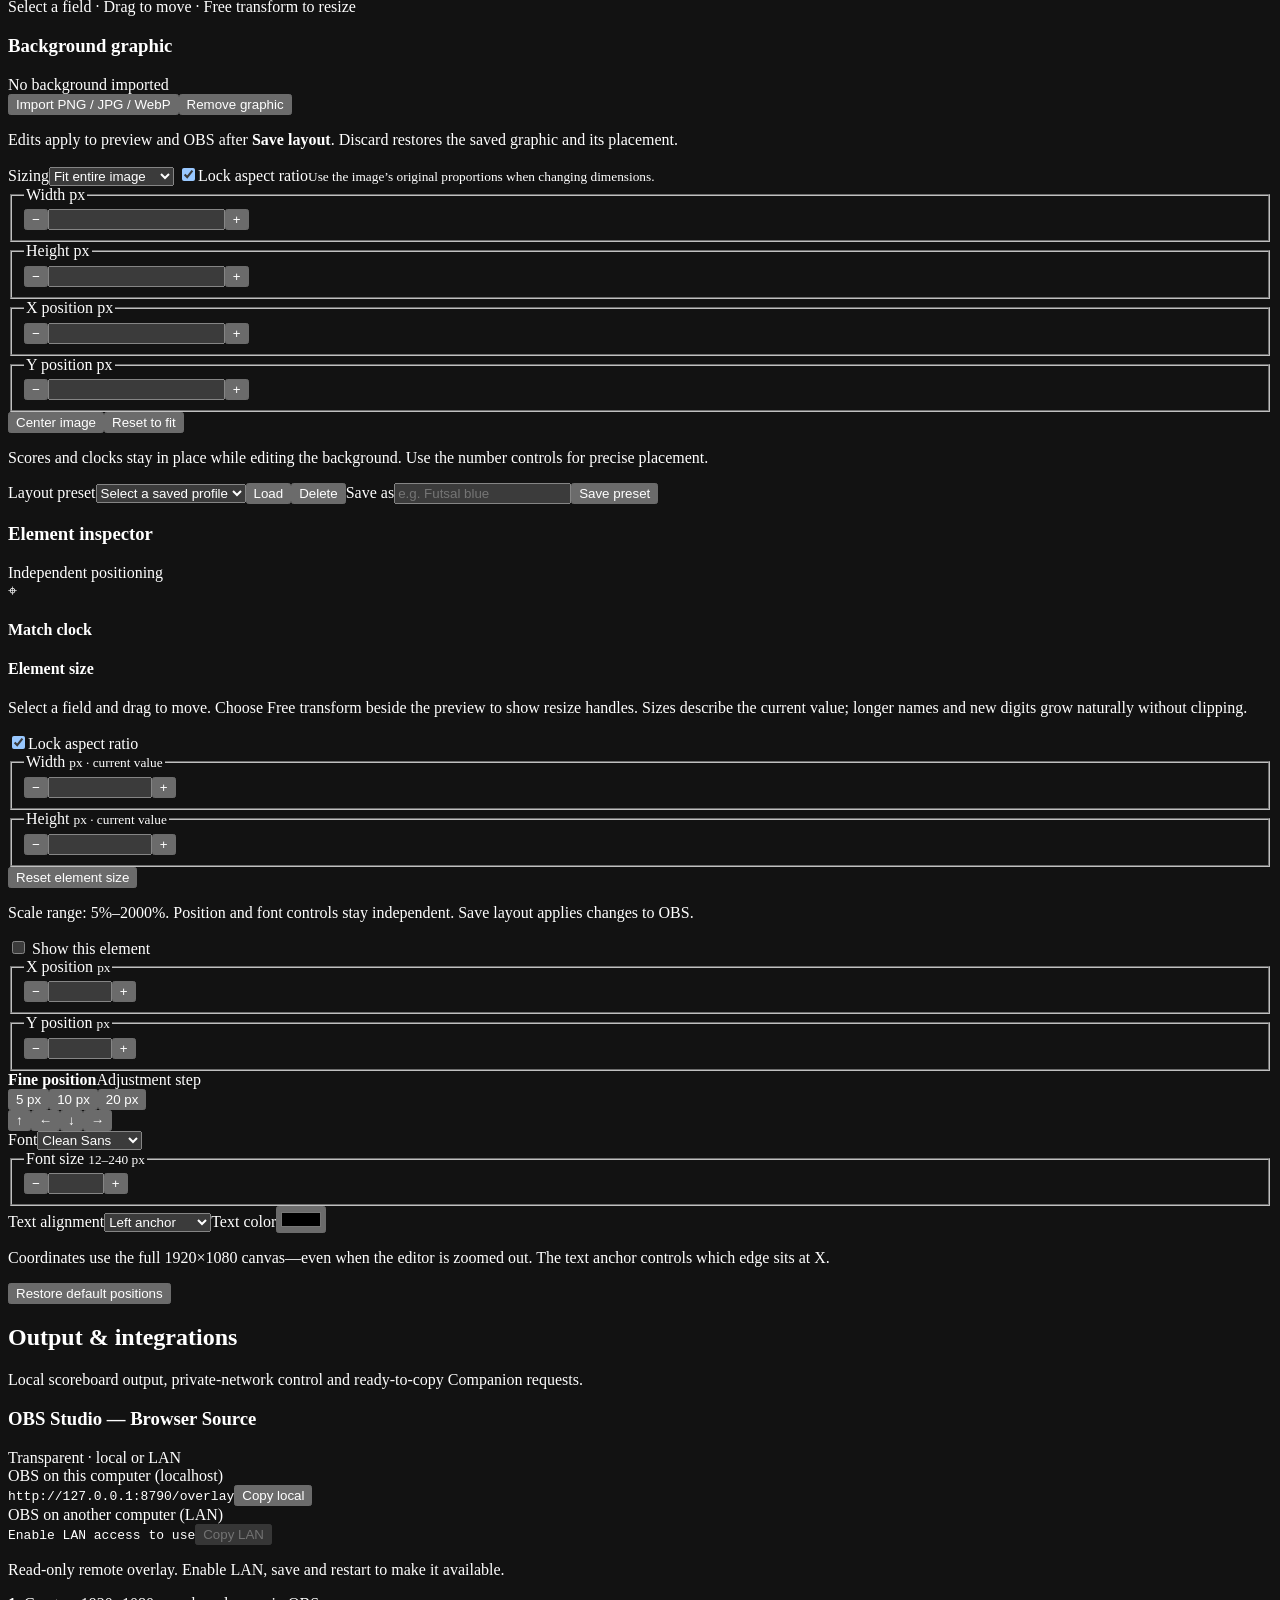
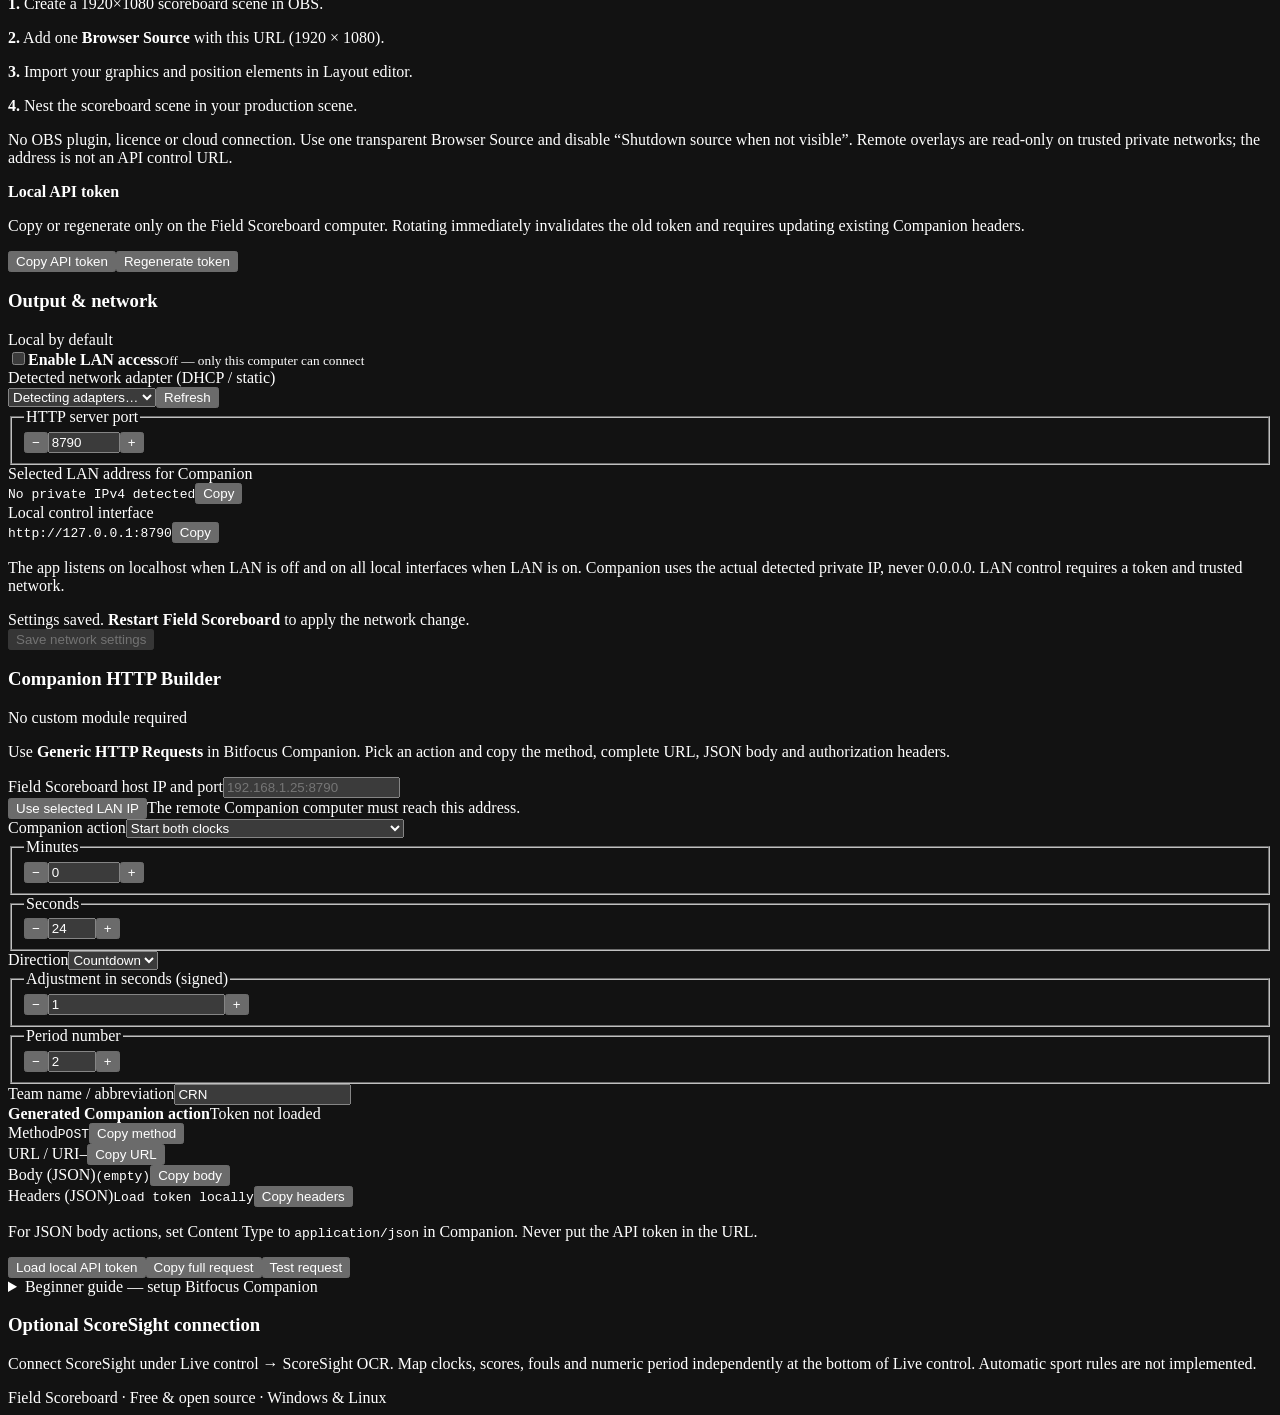
==== commit 12e81de8: "Release Field Scoreboard v0.1.0 with accepted interface and release documentation" ====
--- a/internal/scoreboard/web/index.html
+++ b/internal/scoreboard/web/index.html
@@ -5,7 +5,7 @@
 <div class="app-shell">
 <header class="site-header">
  <div class="brand"><span class="brand-logo">FS</span><div><h1>Field Scoreboard</h1><p>Live sports scoring · Custom graphics · OBS ready</p></div></div>
- <div class="header-actions"><span class="connection" id="connected"><span class="connection-dot"></span><span id="connectionLabel">Connecting</span></span><span class="version">v0.1.0-test.17</span><button id="openOverlay" class="subtle-button">Open clean overlay <span aria-hidden="true">↗</span></button></div>
+ <div class="header-actions"><span class="connection" id="connected"><span class="connection-dot"></span><span id="connectionLabel">Connecting</span></span><span class="version">v0.1.0</span><button id="openOverlay" class="subtle-button">Open clean overlay <span aria-hidden="true">↗</span></button></div>
 </header>
 <div id="banner" class="banner hidden" role="alert"></div>
 <div id="authGate" class="auth-gate hidden"><div class="auth-card"><h2>Connect to Field Scoreboard</h2><p>For access from another computer, enter the API token from the scoreboard host.</p><form id="authForm"><label>API token<input type="password" id="authToken" required autocomplete="off"></label><button class="primary">Connect</button></form></div></div>
@@ -45,7 +45,7 @@
    <button type="button" class="primary clock-set" data-clock-set="shot">Set shot clock</button>
   </div>
  </div>
- <section id="scoreboardDisplay" class="card display-panel" aria-labelledby="displayHeading"><h3 id="displayHeading">Scoreboard display</h3><p class="note">Applies immediately to preview and OBS. Layout edits stay separate.</p><h4>Foul indicators</h4><div class="display-option-grid"><label>Home foul indicator format<select id="homeFoulStyle"><option value="dots">● Dots</option><option value="number">123 Number</option></select></label><label>Away foul indicator format<select id="awayFoulStyle"><option value="dots">● Dots</option><option value="number">123 Number</option></select></label></div><fieldset class="number-group"><legend>Maximum dots per team</legend><div class="touch-stepper editor-stepper"><button type="button" data-display-step="foulDotsMax:-1" aria-label="Fewer foul dots">−</button><input id="foulDotsMax" type="number" inputmode="numeric" min="1" max="20" value="5" aria-label="Maximum foul dots per team"><button type="button" data-display-step="foulDotsMax:1" aria-label="More foul dots">+</button></div></fieldset><p id="displayStatus" class="note" role="status"></p></section>
+ <section id="scoreboardDisplay" class="card display-panel" aria-labelledby="displayHeading"><h3 id="displayHeading">Foul indicators</h3><p class="note">Changes appear immediately in the preview and OBS.</p><div class="display-option-grid"><label>Home foul indicator format<select id="homeFoulStyle"><option value="dots">● Dots</option><option value="number">123 Number</option></select></label><label>Away foul indicator format<select id="awayFoulStyle"><option value="dots">● Dots</option><option value="number">123 Number</option></select></label></div><fieldset class="number-group"><legend>Maximum dots per team</legend><div class="touch-stepper editor-stepper"><button type="button" data-display-step="foulDotsMax:-1" aria-label="Fewer foul dots">−</button><input id="foulDotsMax" type="number" inputmode="numeric" min="1" max="20" value="5" aria-label="Maximum foul dots per team"><button type="button" data-display-step="foulDotsMax:1" aria-label="More foul dots">+</button></div></fieldset><p id="displayStatus" class="note" role="status"></p></section>
  </div>
  <section class="card ocr-card" aria-labelledby="ocrHeading">
   <div class="card-heading"><h3 id="ocrHeading">ScoreSight OCR</h3><span class="badge-soft">Optional · independent fields</span></div>
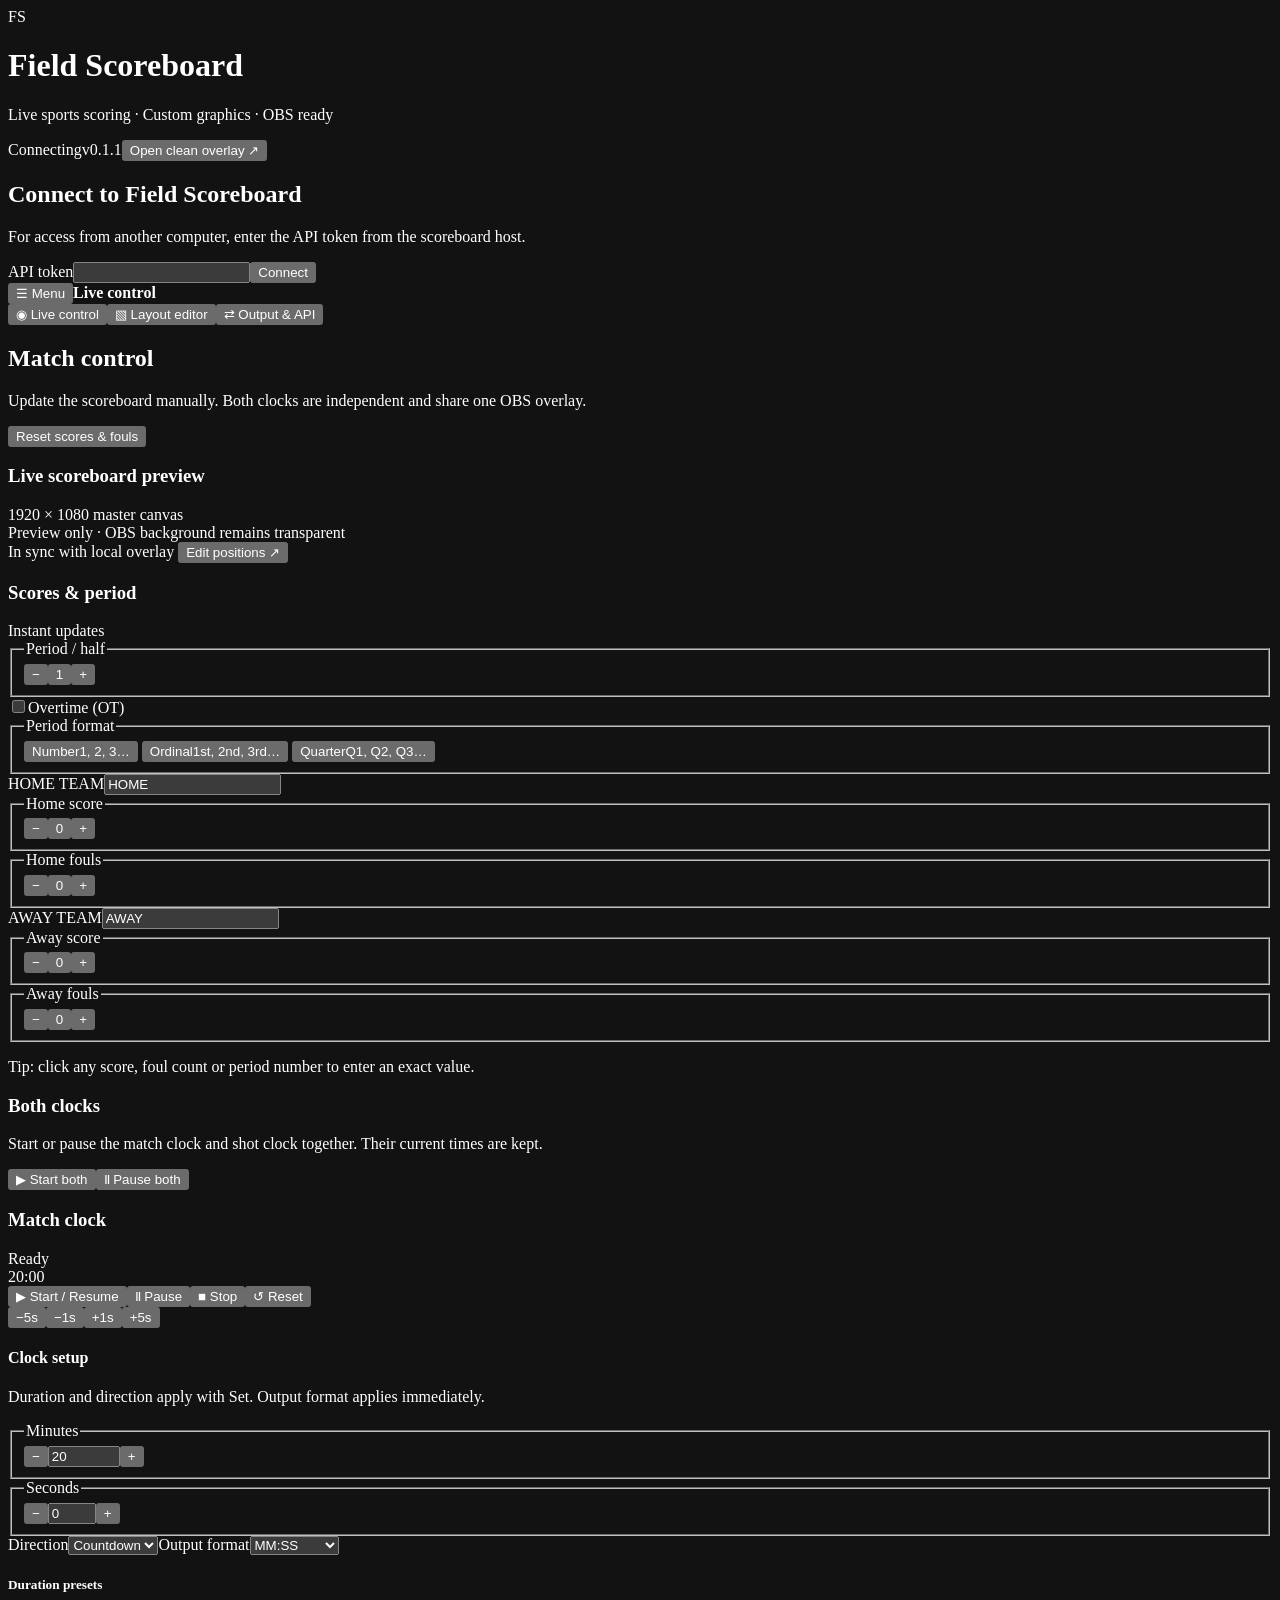
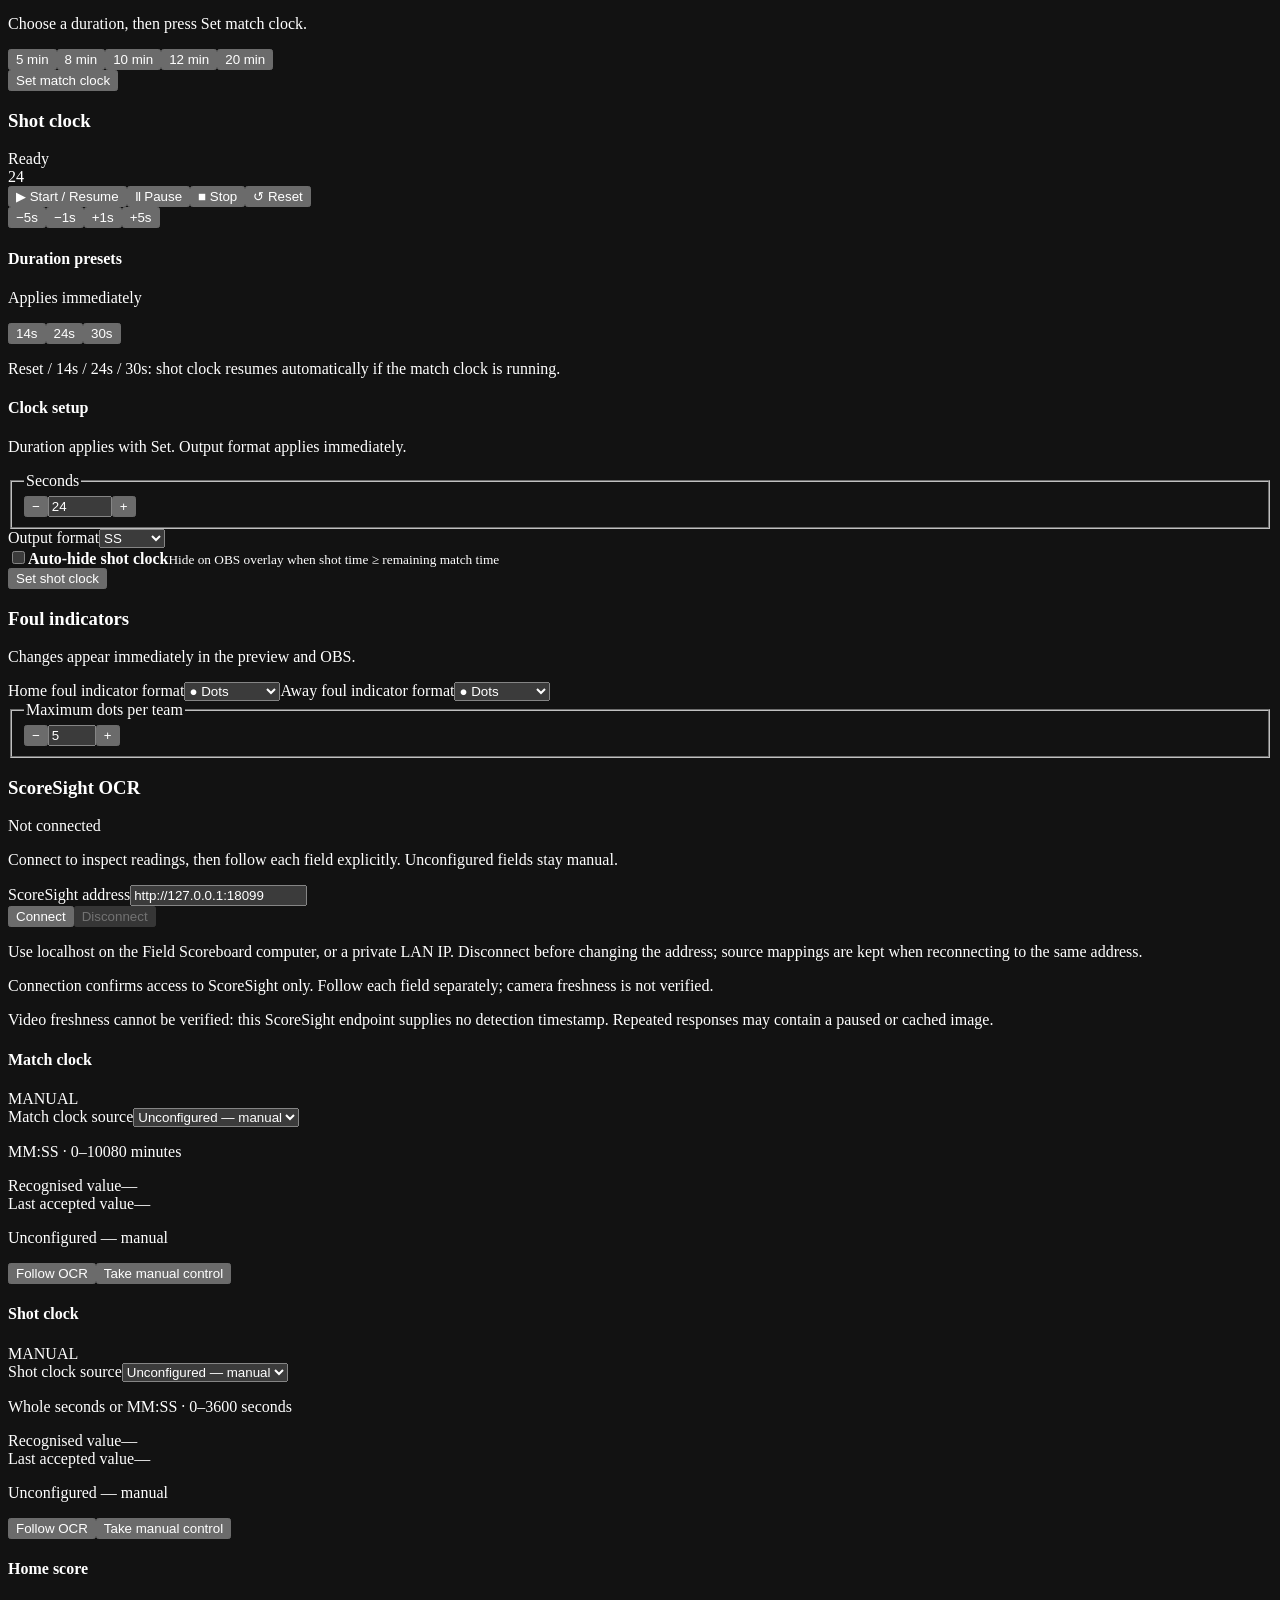
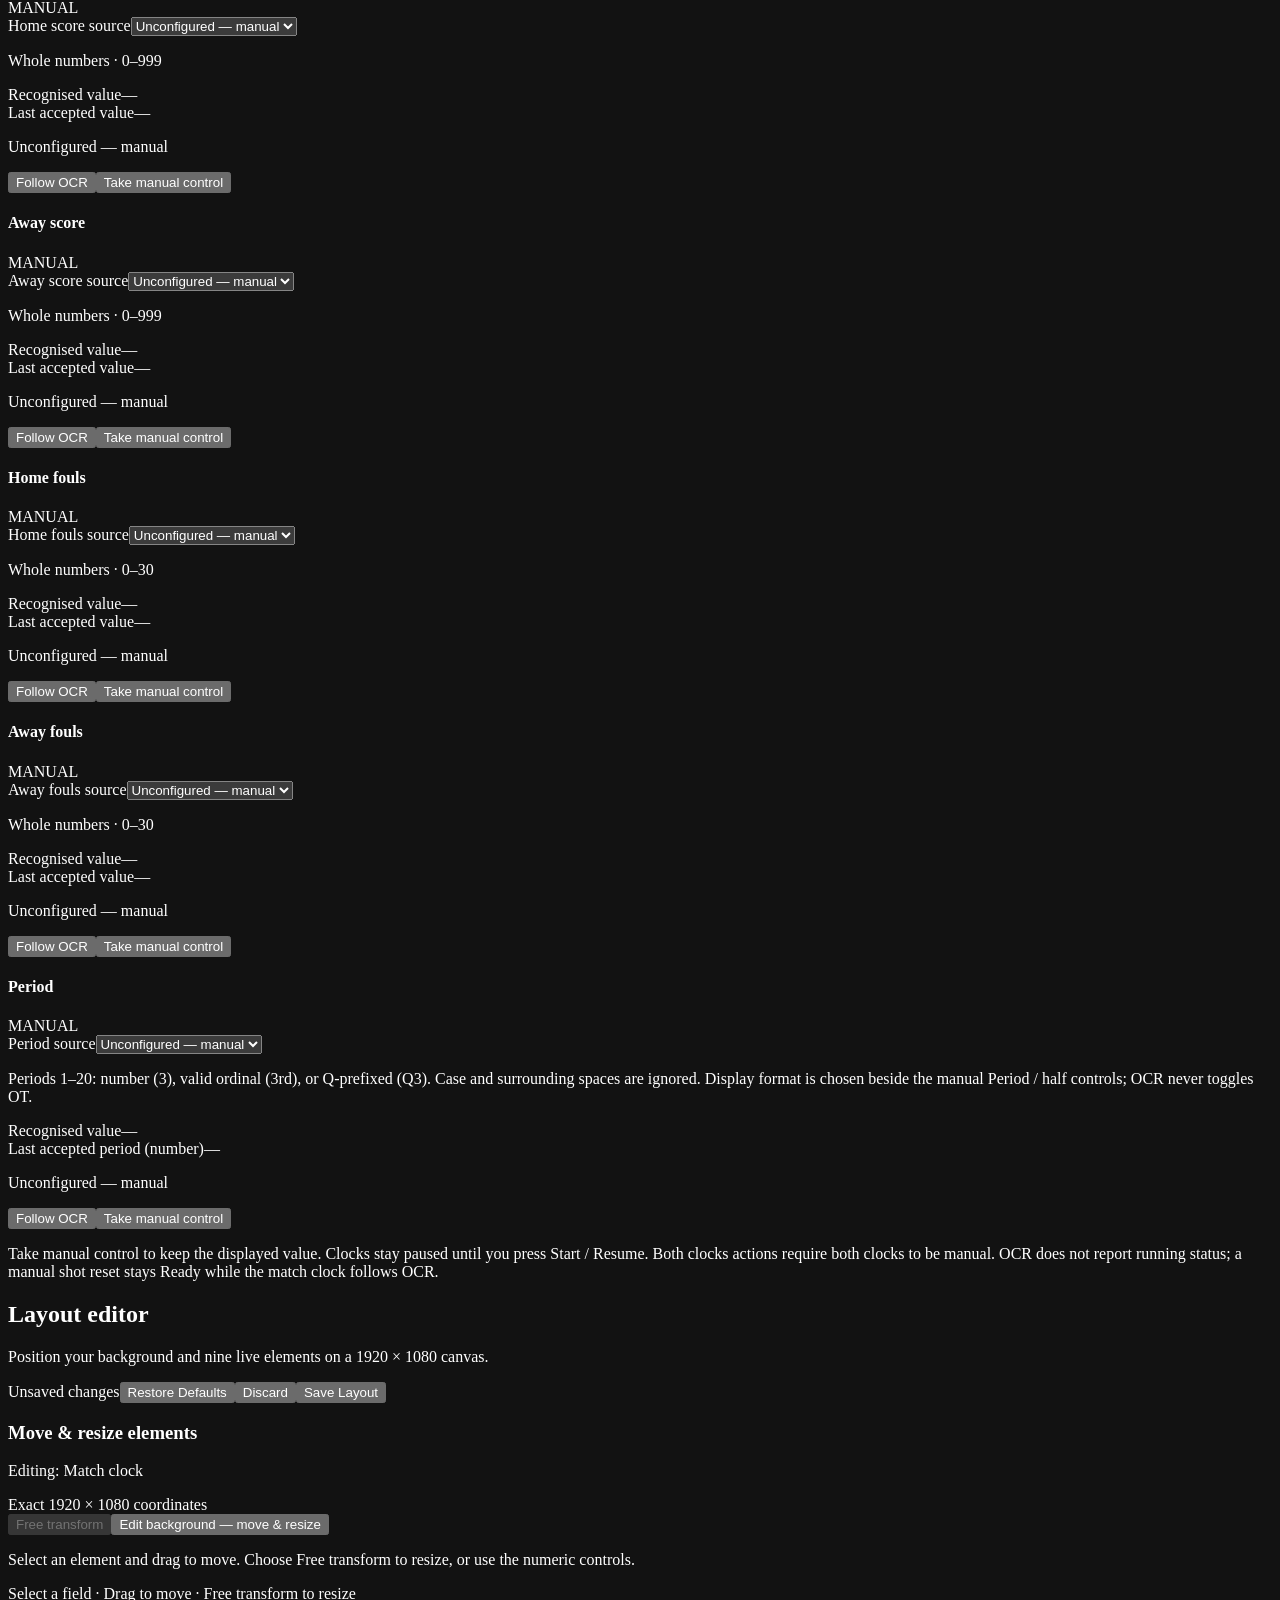
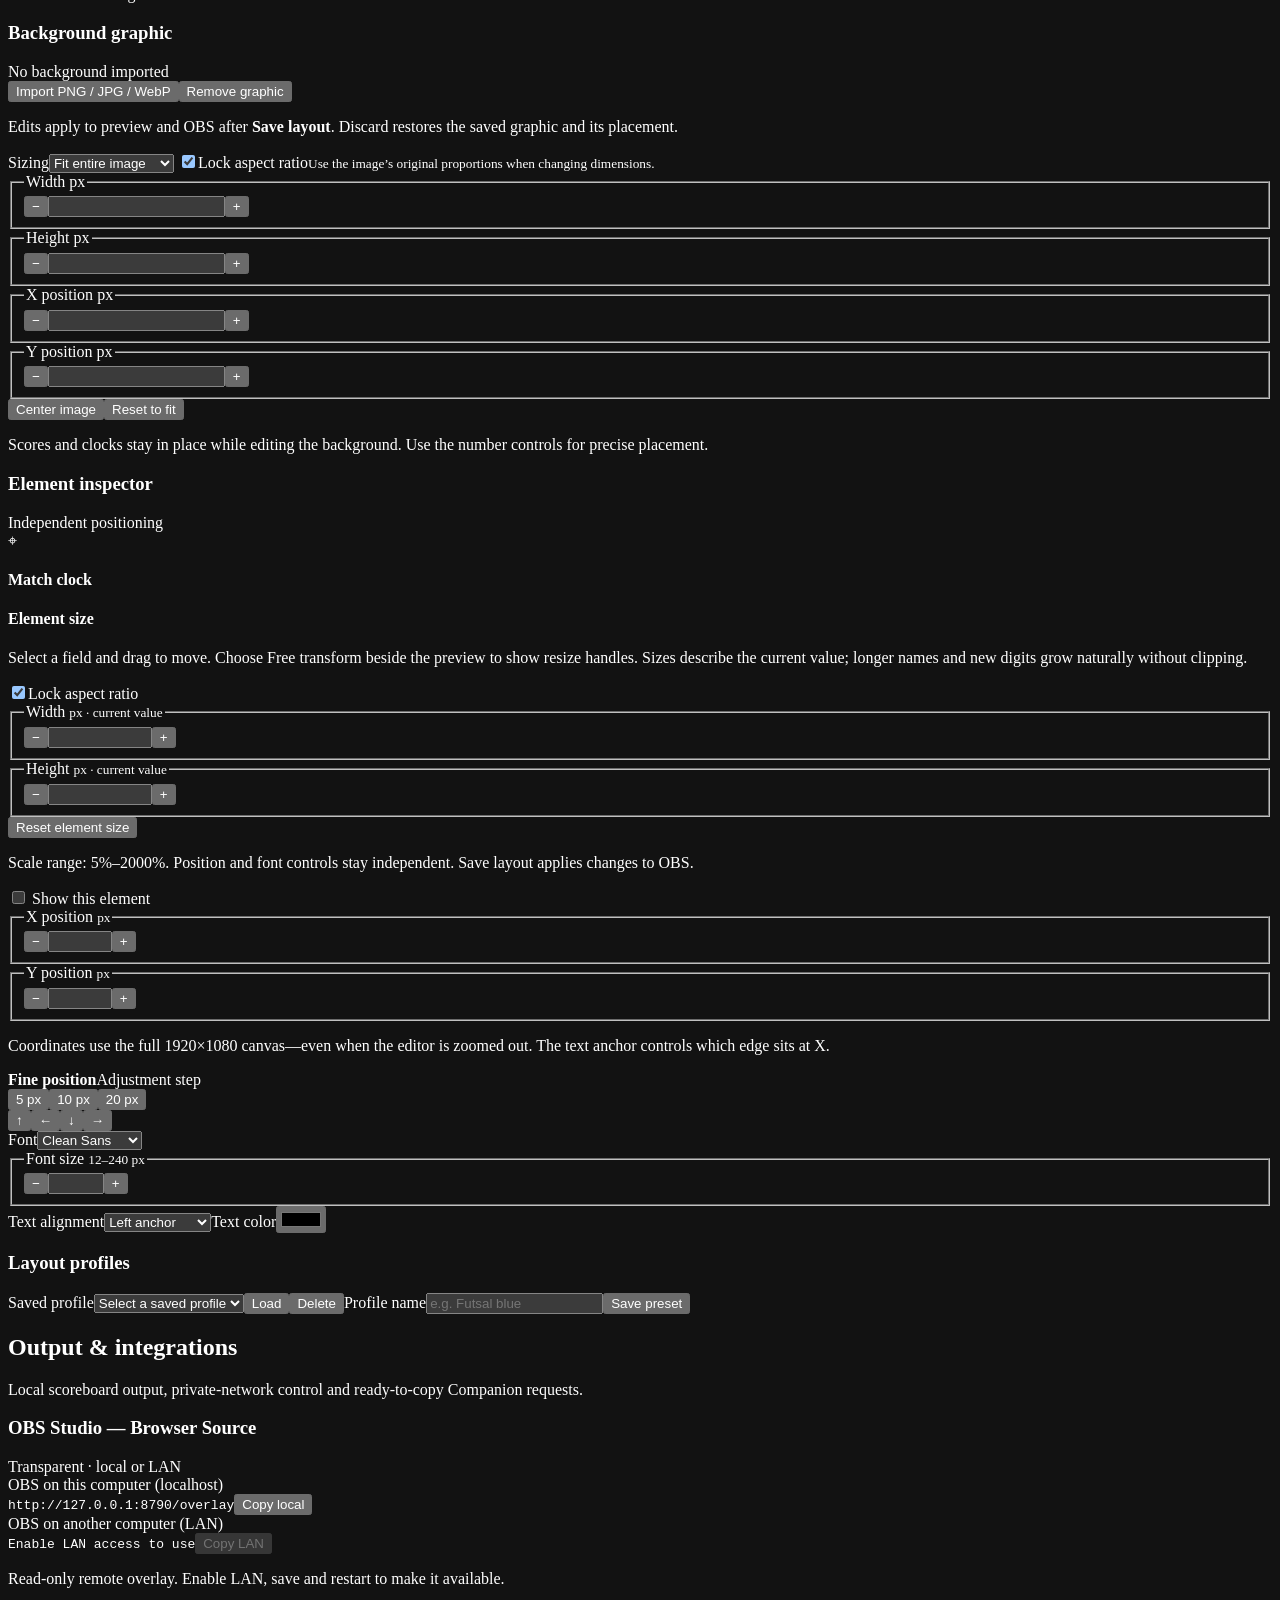
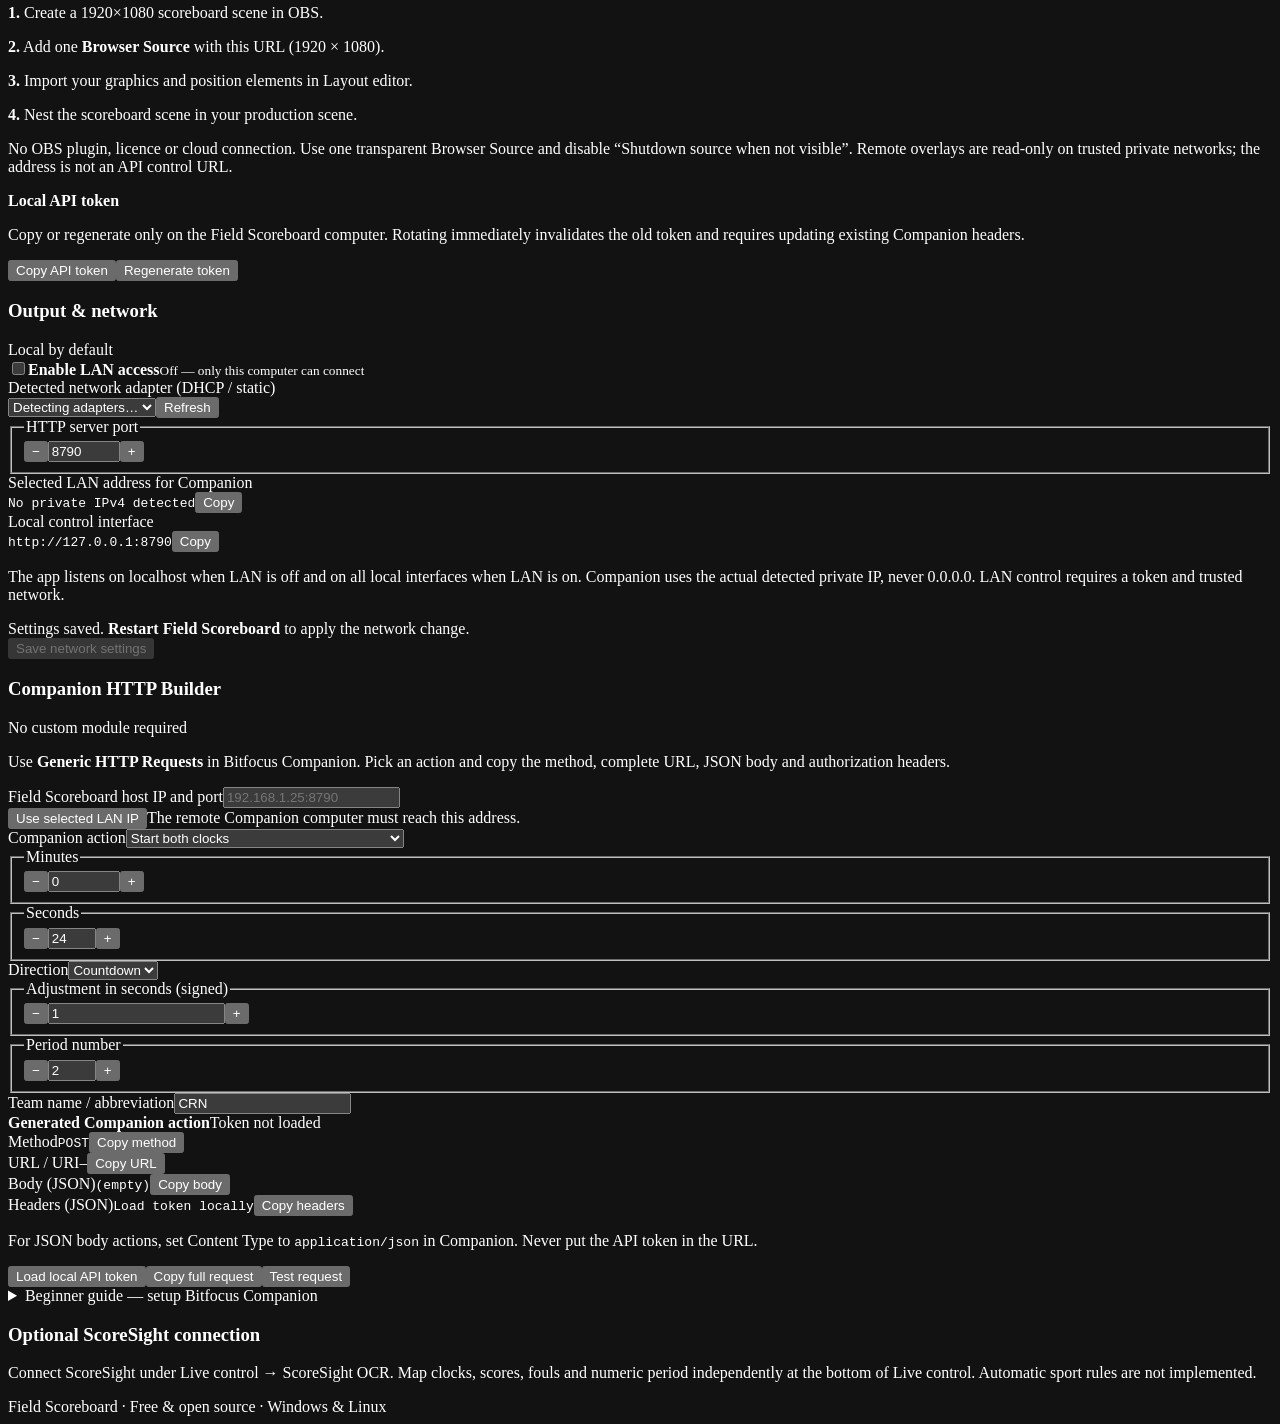
==== commit 52f3458a: "Prepare v0.1.1 OCR disconnect controls and editor organization for review" ====
--- a/internal/scoreboard/web/index.html
+++ b/internal/scoreboard/web/index.html
@@ -5,7 +5,7 @@
 <div class="app-shell">
 <header class="site-header">
  <div class="brand"><span class="brand-logo">FS</span><div><h1>Field Scoreboard</h1><p>Live sports scoring · Custom graphics · OBS ready</p></div></div>
- <div class="header-actions"><span class="connection" id="connected"><span class="connection-dot"></span><span id="connectionLabel">Connecting</span></span><span class="version">v0.1.0</span><button id="openOverlay" class="subtle-button">Open clean overlay <span aria-hidden="true">↗</span></button></div>
+ <div class="header-actions"><span class="connection" id="connected"><span class="connection-dot"></span><span id="connectionLabel">Connecting</span></span><span class="version">v0.1.1</span><button id="openOverlay" class="subtle-button">Open clean overlay <span aria-hidden="true">↗</span></button></div>
 </header>
 <div id="banner" class="banner hidden" role="alert"></div>
 <div id="authGate" class="auth-gate hidden"><div class="auth-card"><h2>Connect to Field Scoreboard</h2><p>For access from another computer, enter the API token from the scoreboard host.</p><form id="authForm"><label>API token<input type="password" id="authToken" required autocomplete="off"></label><button class="primary">Connect</button></form></div></div>
@@ -48,12 +48,12 @@
  <section id="scoreboardDisplay" class="card display-panel" aria-labelledby="displayHeading"><h3 id="displayHeading">Foul indicators</h3><p class="note">Changes appear immediately in the preview and OBS.</p><div class="display-option-grid"><label>Home foul indicator format<select id="homeFoulStyle"><option value="dots">● Dots</option><option value="number">123 Number</option></select></label><label>Away foul indicator format<select id="awayFoulStyle"><option value="dots">● Dots</option><option value="number">123 Number</option></select></label></div><fieldset class="number-group"><legend>Maximum dots per team</legend><div class="touch-stepper editor-stepper"><button type="button" data-display-step="foulDotsMax:-1" aria-label="Fewer foul dots">−</button><input id="foulDotsMax" type="number" inputmode="numeric" min="1" max="20" value="5" aria-label="Maximum foul dots per team"><button type="button" data-display-step="foulDotsMax:1" aria-label="More foul dots">+</button></div></fieldset><p id="displayStatus" class="note" role="status"></p></section>
  </div>
  <section class="card ocr-card" aria-labelledby="ocrHeading">
-  <div class="card-heading"><h3 id="ocrHeading">ScoreSight OCR</h3><span class="badge-soft">Optional · independent fields</span></div>
+  <div class="card-heading"><h3 id="ocrHeading">ScoreSight OCR</h3><span id="ocrConnection" class="badge-soft" data-connection="disconnected" role="status">Not connected</span></div>
   <p class="small-text">Connect to inspect readings, then follow each field explicitly. Unconfigured fields stay manual.</p>
-  <div class="ocr-settings"><label for="ocrAddress">ScoreSight address<input id="ocrAddress" type="url" value="http://127.0.0.1:18099" spellcheck="false" autocomplete="off" aria-describedby="ocrAddressHelp"></label><button type="button" id="ocrConnect" data-connection="disconnected" aria-describedby="ocrConnectHelp" aria-busy="false">Not connected — Connect</button></div>
-  <p class="note" id="ocrAddressHelp">Use localhost on the Field Scoreboard computer, or a private LAN IP. Take every field manual before changing the connection.</p>
+  <div class="ocr-settings"><label for="ocrAddress">ScoreSight address<input id="ocrAddress" type="url" value="http://127.0.0.1:18099" spellcheck="false" autocomplete="off" aria-describedby="ocrAddressHelp"></label><div class="ocr-connection-actions"><button type="button" id="ocrConnect" class="green-button" aria-describedby="ocrConnectHelp" aria-busy="false">Connect</button><button type="button" id="ocrDisconnect" class="outline danger" aria-describedby="ocrConnectHelp" aria-busy="false" disabled>Disconnect</button></div></div>
+  <p class="note" id="ocrAddressHelp">Use localhost on the Field Scoreboard computer, or a private LAN IP. Disconnect before changing the address; source mappings are kept when reconnecting to the same address.</p>
   <p id="ocrConnectHelp" class="note" role="status">Connection confirms access to ScoreSight only. Follow each field separately; camera freshness is not verified.</p>
-  <p id="ocrConnection" role="status">Not connected</p><p id="ocrWarning" role="status"></p>
+  <p id="ocrWarning" role="status"></p>
   <p class="note" id="ocrFreshness">Video freshness cannot be verified: this ScoreSight endpoint supplies no detection timestamp. Repeated responses may contain a paused or cached image.</p>
   <div class="ocr-targets">
    <section class="ocr-target" aria-labelledby="ocr-main-heading">
@@ -118,7 +118,7 @@
 </section>
 
 <section id="tab-editor" class="view hidden">
- <div class="section-head"><div><h2>Layout editor</h2><p>Position your background and nine live elements on a 1920 × 1080 canvas.</p></div><div class="header-actions"><span id="unsavedBadge" class="unsaved hidden">Unsaved changes</span><button id="discardLayout" class="outline">Discard</button><button id="saveLayout" class="primary">Save layout</button></div></div>
+ <div class="section-head"><div><h2>Layout editor</h2><p>Position your background and nine live elements on a 1920 × 1080 canvas.</p></div><div class="header-actions"><span id="unsavedBadge" class="unsaved hidden">Unsaved changes</span><button id="resetPositions" class="outline">Restore Defaults</button><button id="discardLayout" class="outline">Discard</button><button id="saveLayout" class="primary">Save Layout</button></div></div>
  <div class="editor-workspace">
   <div class="card stage-card editor-card"><div class="editor-preview-heading"><h3>Move &amp; resize elements</h3><p id="editorSelectionLabel" class="element-selection-label">Editing: Match clock</p><span class="eyebrow">Exact 1920 × 1080 coordinates</span></div>
    <div class="editor-preview-toolbar" role="group" aria-label="Editing modes"><button id="freeTransform" type="button" aria-pressed="false" aria-controls="editorFrame" aria-describedby="editorModeHelp" disabled>Free transform</button><button id="selectBackground" type="button" aria-pressed="false" aria-controls="editorFrame" aria-describedby="editorModeHelp">Edit background — move &amp; resize</button></div>
@@ -139,20 +139,19 @@
     <p id="backgroundName" class="micro"></p>
     <p class="background-selection-help">Scores and clocks stay in place while editing the background. Use the number controls for precise placement.</p>
    </section>
-   <div class="profile-bar"><label>Layout preset<select id="profileSelect"><option value="">Select a saved profile</option></select></label><button id="loadProfile" class="outline">Load</button><button id="deleteProfile" class="outline danger">Delete</button><label>Save as<input id="profileName" maxlength="50" placeholder="e.g. Futsal blue" /></label><button id="saveProfile" class="primary">Save preset</button></div>
   </div>
   <aside class="card inspector"><div class="card-heading"><h3>Element inspector</h3><span class="eyebrow">Independent positioning</span></div><div class="field-pills" id="fieldPills"></div><div class="inspector-heading"><span class="select-icon">⌖</span><h4 id="selectedTitle">Match clock</h4></div>
    <section class="element-transform-controls" aria-labelledby="elementTransformHeading"><h4 id="elementTransformHeading">Element size</h4><p class="note">Select a field and drag to move. Choose Free transform beside the preview to show resize handles. Sizes describe the current value; longer names and new digits grow naturally without clipping.</p><label class="toggle-control"><input type="checkbox" id="elementAspect" checked><span class="toggle-track" aria-hidden="true"></span><span>Lock aspect ratio</span></label><div class="number-group-grid">
 <fieldset class="number-group"><legend>Width <small>px · current value</small></legend><div class="touch-stepper"><button type="button" data-transform-step="elementWidth:-1" aria-label="Decrease element width">−</button><input id="elementWidth" type="number" inputmode="decimal" min="0.01" max="200000" step="1" aria-label="Element width in pixels"><button type="button" data-transform-step="elementWidth:1" aria-label="Increase element width">+</button></div></fieldset><fieldset class="number-group"><legend>Height <small>px · current value</small></legend><div class="touch-stepper"><button type="button" data-transform-step="elementHeight:-1" aria-label="Decrease element height">−</button><input id="elementHeight" type="number" inputmode="decimal" min="0.01" max="200000" step="1" aria-label="Element height in pixels"><button type="button" data-transform-step="elementHeight:1" aria-label="Increase element height">+</button></div></fieldset></div><button type="button" id="resetElementSize" class="outline full">Reset element size</button><p class="note">Scale range: 5%–2000%. Position and font controls stay independent. Save layout applies changes to OBS.</p></section>
    <label class="check"><input type="checkbox" id="elementVisible"> Show this element</label>
    <div class="inspector-grid number-group-grid position-grid"><fieldset class="number-group"><legend>X position <small>px</small></legend><div class="touch-stepper editor-stepper"><button type="button" data-element-step="elementX:-1" aria-label="Move element left">−</button><input type="number" inputmode="numeric" min="0" max="1920" id="elementX" aria-label="X position in pixels"><button type="button" data-element-step="elementX:1" aria-label="Move element right">+</button></div></fieldset><fieldset class="number-group"><legend>Y position <small>px</small></legend><div class="touch-stepper editor-stepper"><button type="button" data-element-step="elementY:-1" aria-label="Move element up">−</button><input type="number" inputmode="numeric" min="0" max="1080" id="elementY" aria-label="Y position in pixels"><button type="button" data-element-step="elementY:1" aria-label="Move element down">+</button></div></fieldset></div>
+   <p class="inspector-help">Coordinates use the full 1920×1080 canvas—even when the editor is zoomed out. The text anchor controls which edge sits at X.</p>
    <div class="nudge-tool" aria-label="Fine-position selected element"><div class="nudge-title"><strong>Fine position</strong><span>Adjustment step</span></div><div class="nudge-steps" role="group" aria-label="Movement step"><button data-nudge-size="5" class="active" aria-pressed="true" type="button">5 px</button><button data-nudge-size="10" aria-pressed="false" type="button">10 px</button><button data-nudge-size="20" aria-pressed="false" type="button">20 px</button></div><div class="nudge-arrows" role="group" aria-label="Nudge selected element"><button data-nudge="up" type="button" aria-label="Move up">↑</button><button data-nudge="left" type="button" aria-label="Move left">←</button><button data-nudge="down" type="button" aria-label="Move down">↓</button><button data-nudge="right" type="button" aria-label="Move right">→</button></div></div>
    <div class="inspector-grid number-group-grid"><label>Font<select id="elementFont"><option value="sans">Clean Sans</option><option value="mono">Monospace</option><option value="serif">Serif</option><option value="heavy">Heavy display</option></select></label><fieldset class="number-group"><legend>Font size <small>12–240 px</small></legend><div class="touch-stepper editor-stepper"><button type="button" data-element-step="elementSize:-1" aria-label="Decrease font size">−</button><input type="number" inputmode="numeric" min="12" max="240" id="elementSize" aria-label="Font size in pixels"><button type="button" data-element-step="elementSize:1" aria-label="Increase font size">+</button></div></fieldset></div>
    <div class="inspector-grid"><label>Text alignment<select id="elementAlign"><option value="left">Left anchor</option><option value="center">Center anchor</option><option value="right">Right anchor</option></select></label><label>Text color<input type="color" id="elementColor"></label></div>
-   <p class="inspector-help">Coordinates use the full 1920×1080 canvas—even when the editor is zoomed out. The text anchor controls which edge sits at X.</p>
-   <button id="resetPositions" class="outline full">Restore default positions</button>
   </aside>
  </div>
+ <section class="card layout-profiles" aria-labelledby="profilesHeading"><div class="card-heading"><h3 id="profilesHeading">Layout profiles</h3></div><div class="profile-bar"><label>Saved profile<select id="profileSelect"><option value="">Select a saved profile</option></select></label><button id="loadProfile" class="outline">Load</button><button id="deleteProfile" class="outline danger">Delete</button><label>Profile name<input id="profileName" maxlength="50" placeholder="e.g. Futsal blue" /></label><button id="saveProfile" class="primary">Save preset</button></div></section>
 </section>
 
 <section id="tab-setup" class="view hidden">
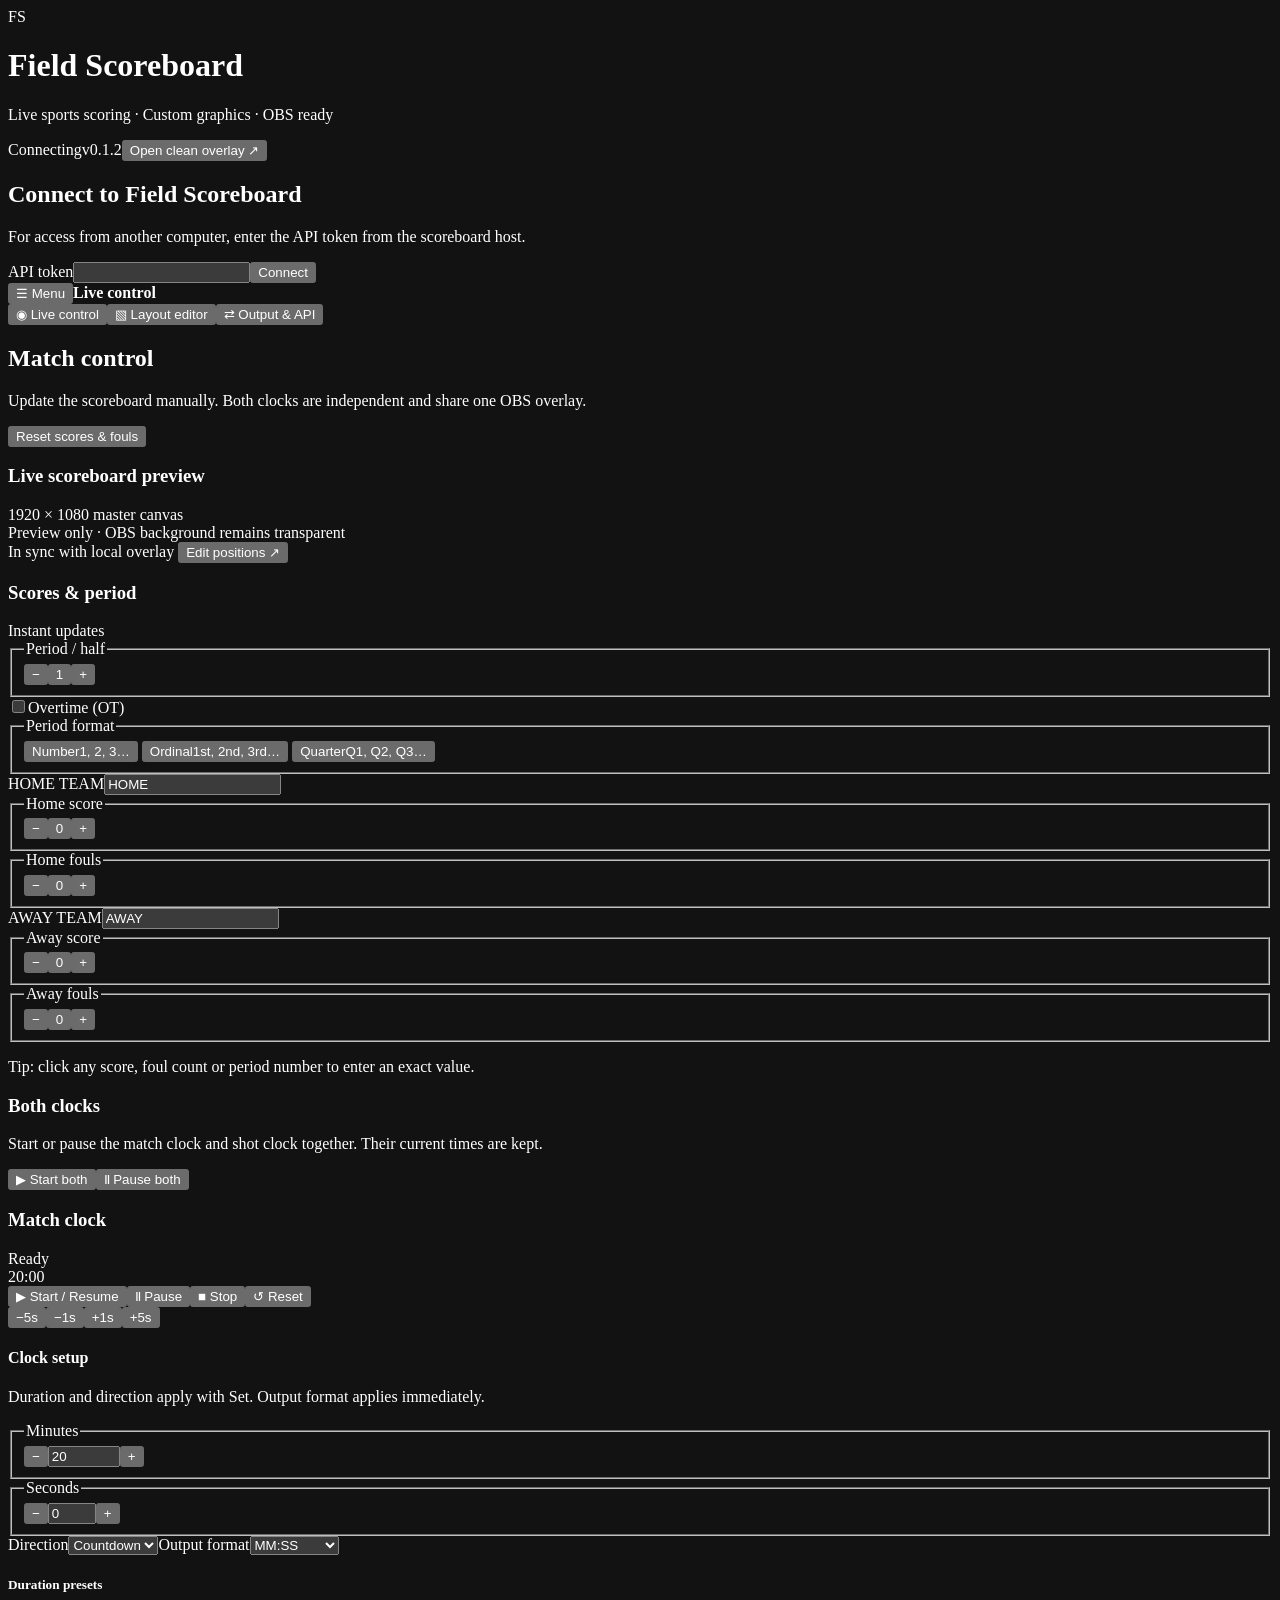
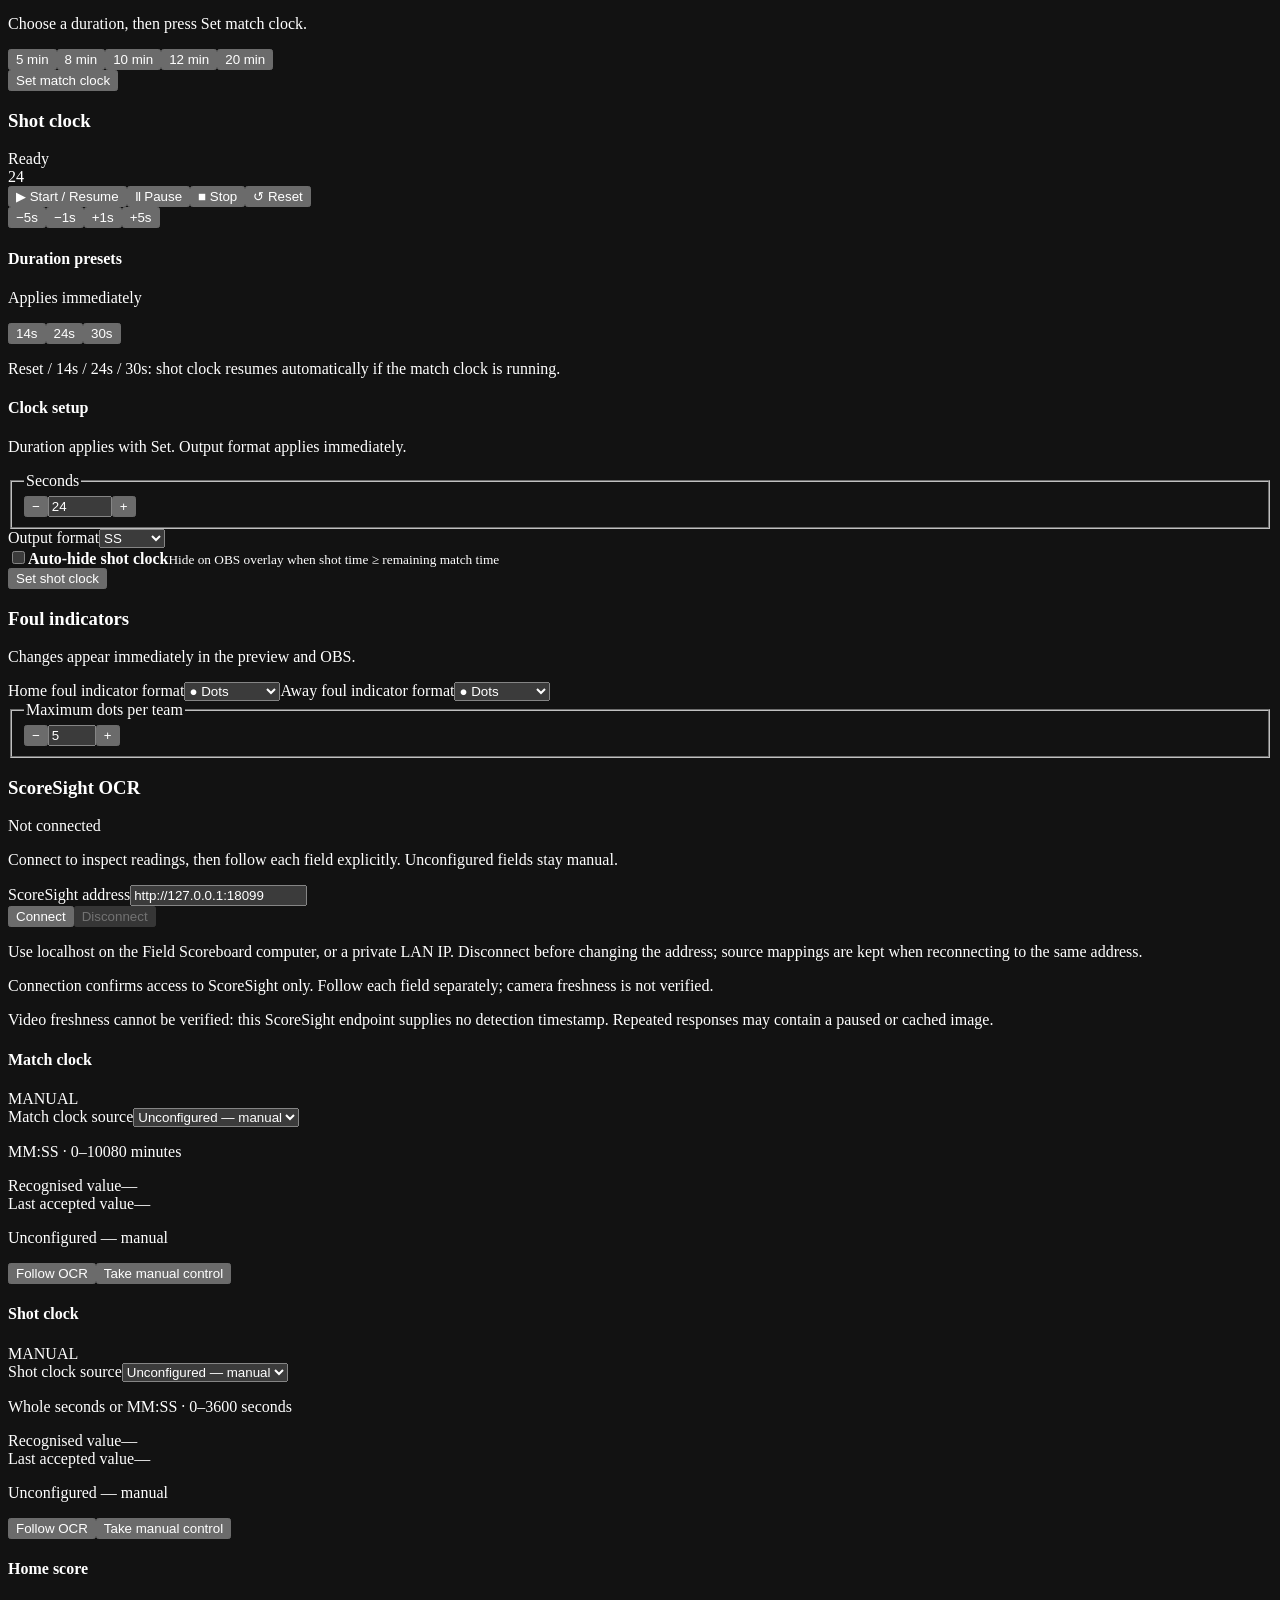
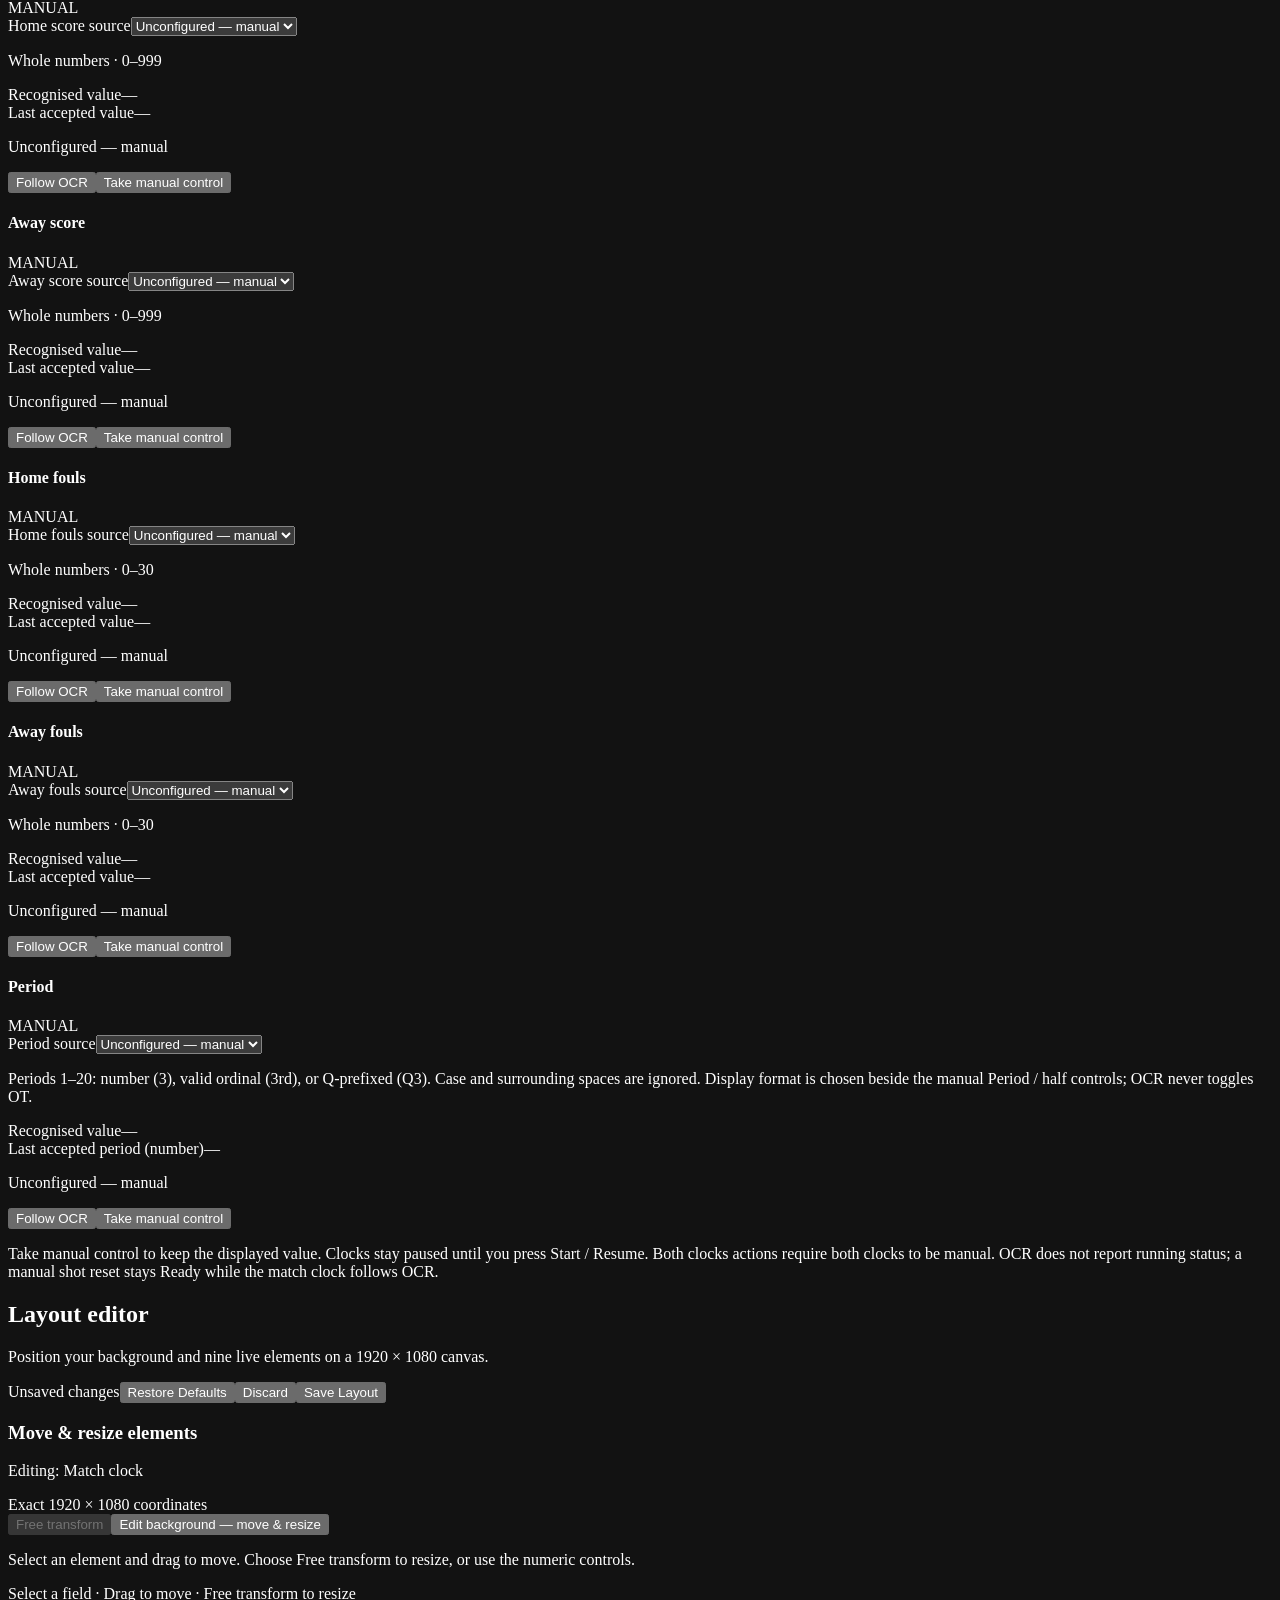
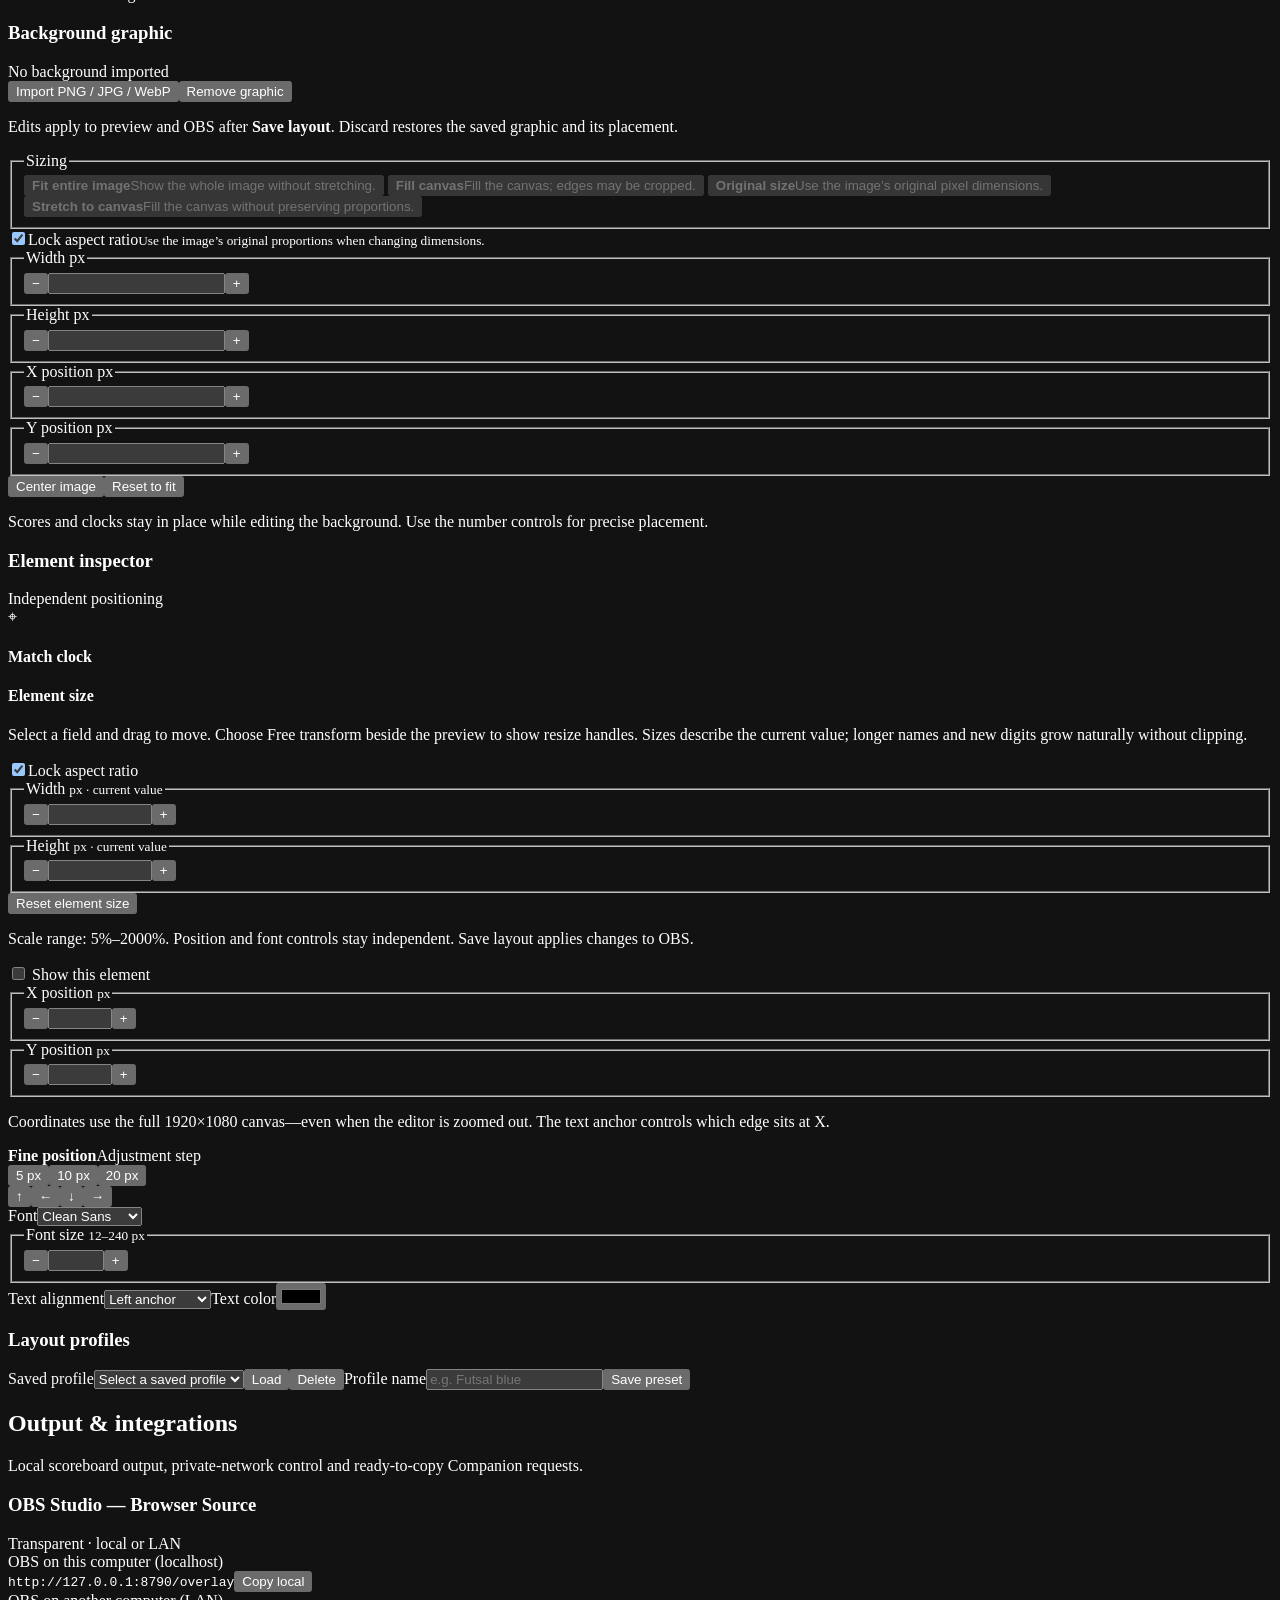
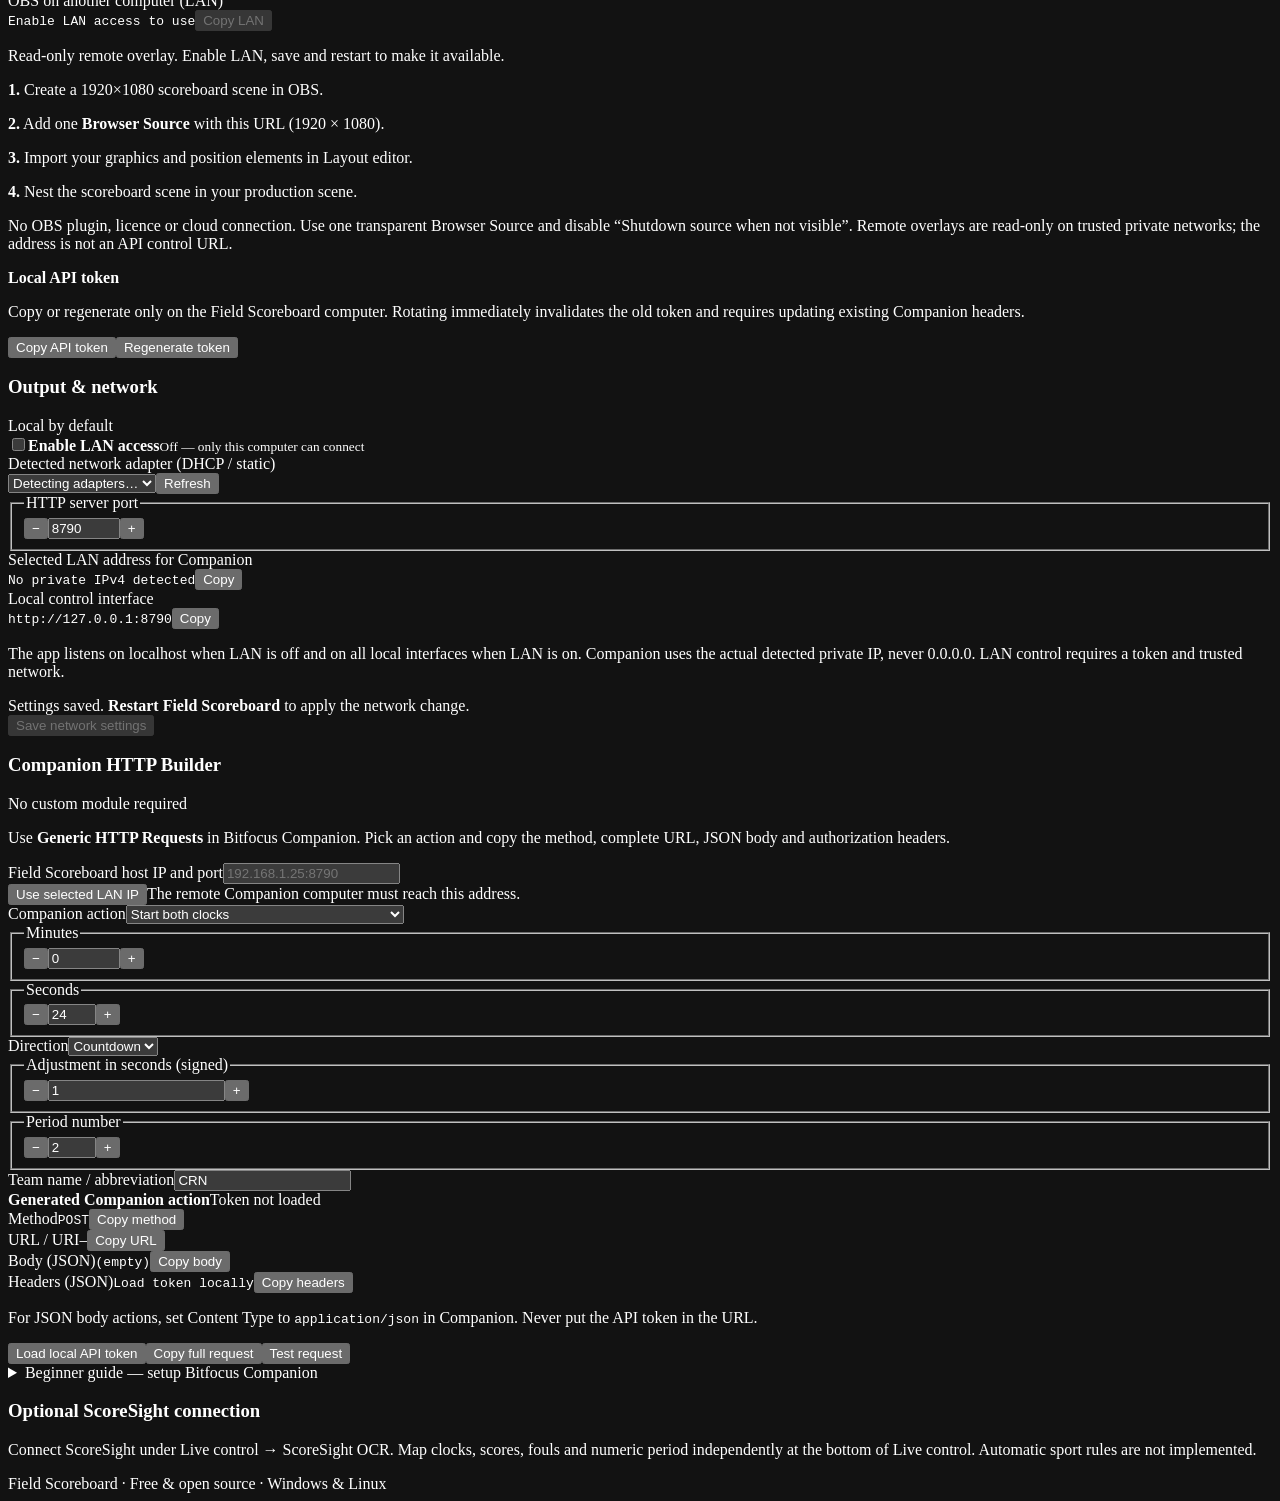
==== commit e9f19cdc: "Prepare v0.1.2 visible background sizing presets for review" ====
--- a/internal/scoreboard/web/index.html
+++ b/internal/scoreboard/web/index.html
@@ -5,7 +5,7 @@
 <div class="app-shell">
 <header class="site-header">
  <div class="brand"><span class="brand-logo">FS</span><div><h1>Field Scoreboard</h1><p>Live sports scoring · Custom graphics · OBS ready</p></div></div>
- <div class="header-actions"><span class="connection" id="connected"><span class="connection-dot"></span><span id="connectionLabel">Connecting</span></span><span class="version">v0.1.1</span><button id="openOverlay" class="subtle-button">Open clean overlay <span aria-hidden="true">↗</span></button></div>
+ <div class="header-actions"><span class="connection" id="connected"><span class="connection-dot"></span><span id="connectionLabel">Connecting</span></span><span class="version">v0.1.2</span><button id="openOverlay" class="subtle-button">Open clean overlay <span aria-hidden="true">↗</span></button></div>
 </header>
 <div id="banner" class="banner hidden" role="alert"></div>
 <div id="authGate" class="auth-gate hidden"><div class="auth-card"><h2>Connect to Field Scoreboard</h2><p>For access from another computer, enter the API token from the scoreboard host.</p><form id="authForm"><label>API token<input type="password" id="authToken" required autocomplete="off"></label><button class="primary">Connect</button></form></div></div>
@@ -127,7 +127,12 @@
     <div class="card-heading"><h3 id="backgroundHeading">Background graphic</h3><span id="backgroundOriginal" class="background-original">No background imported</span></div>
     <div class="background-actions"><button id="importBackground" type="button" class="primary">Import PNG / JPG / WebP</button><input id="backgroundFile" type="file" accept="image/png,image/jpeg,image/webp" hidden><button id="removeBackground" type="button" class="outline">Remove graphic</button></div>
     <p class="small-text">Edits apply to preview and OBS after <strong>Save layout</strong>. Discard restores the saved graphic and its placement.</p>
-    <label class="background-sizing-label">Sizing<select id="backgroundSizing"><option value="fit">Fit entire image</option><option value="fill">Fill canvas</option><option value="original">Original size</option><option value="stretch">Stretch to canvas</option><option value="custom" disabled>Custom</option></select></label>
+    <fieldset class="background-sizing"><legend>Sizing</legend><div class="background-sizing-presets">
+     <button type="button" data-background-preset="fit" aria-pressed="false" disabled><strong>Fit entire image</strong><span>Show the whole image without stretching.</span></button>
+     <button type="button" data-background-preset="fill" aria-pressed="false" disabled><strong>Fill canvas</strong><span>Fill the canvas; edges may be cropped.</span></button>
+     <button type="button" data-background-preset="original" aria-pressed="false" disabled><strong>Original size</strong><span>Use the image’s original pixel dimensions.</span></button>
+     <button type="button" data-background-preset="stretch" aria-pressed="false" disabled><strong>Stretch to canvas</strong><span>Fill the canvas without preserving proportions.</span></button>
+    </div><p id="backgroundSizingStatus" class="background-sizing-status" role="status" hidden>Custom sizing</p></fieldset>
     <label class="toggle-control background-lock"><input id="backgroundLock" type="checkbox" checked><span class="toggle-track" aria-hidden="true"></span><span>Lock aspect ratio<small>Use the image’s original proportions when changing dimensions.</small></span></label>
     <div class="background-number-grid">
     <fieldset class="background-number-group number-group"><legend>Width <span>px</span></legend><div class="touch-stepper"><button type="button" data-background-step="backgroundWidth:-1" aria-label="Decrease background width">−</button><input id="backgroundWidth" type="number" inputmode="decimal" step="any" min=".01" max="15728640" aria-label="Background width in pixels"><button type="button" data-background-step="backgroundWidth:1" aria-label="Increase background width">+</button></div></fieldset>
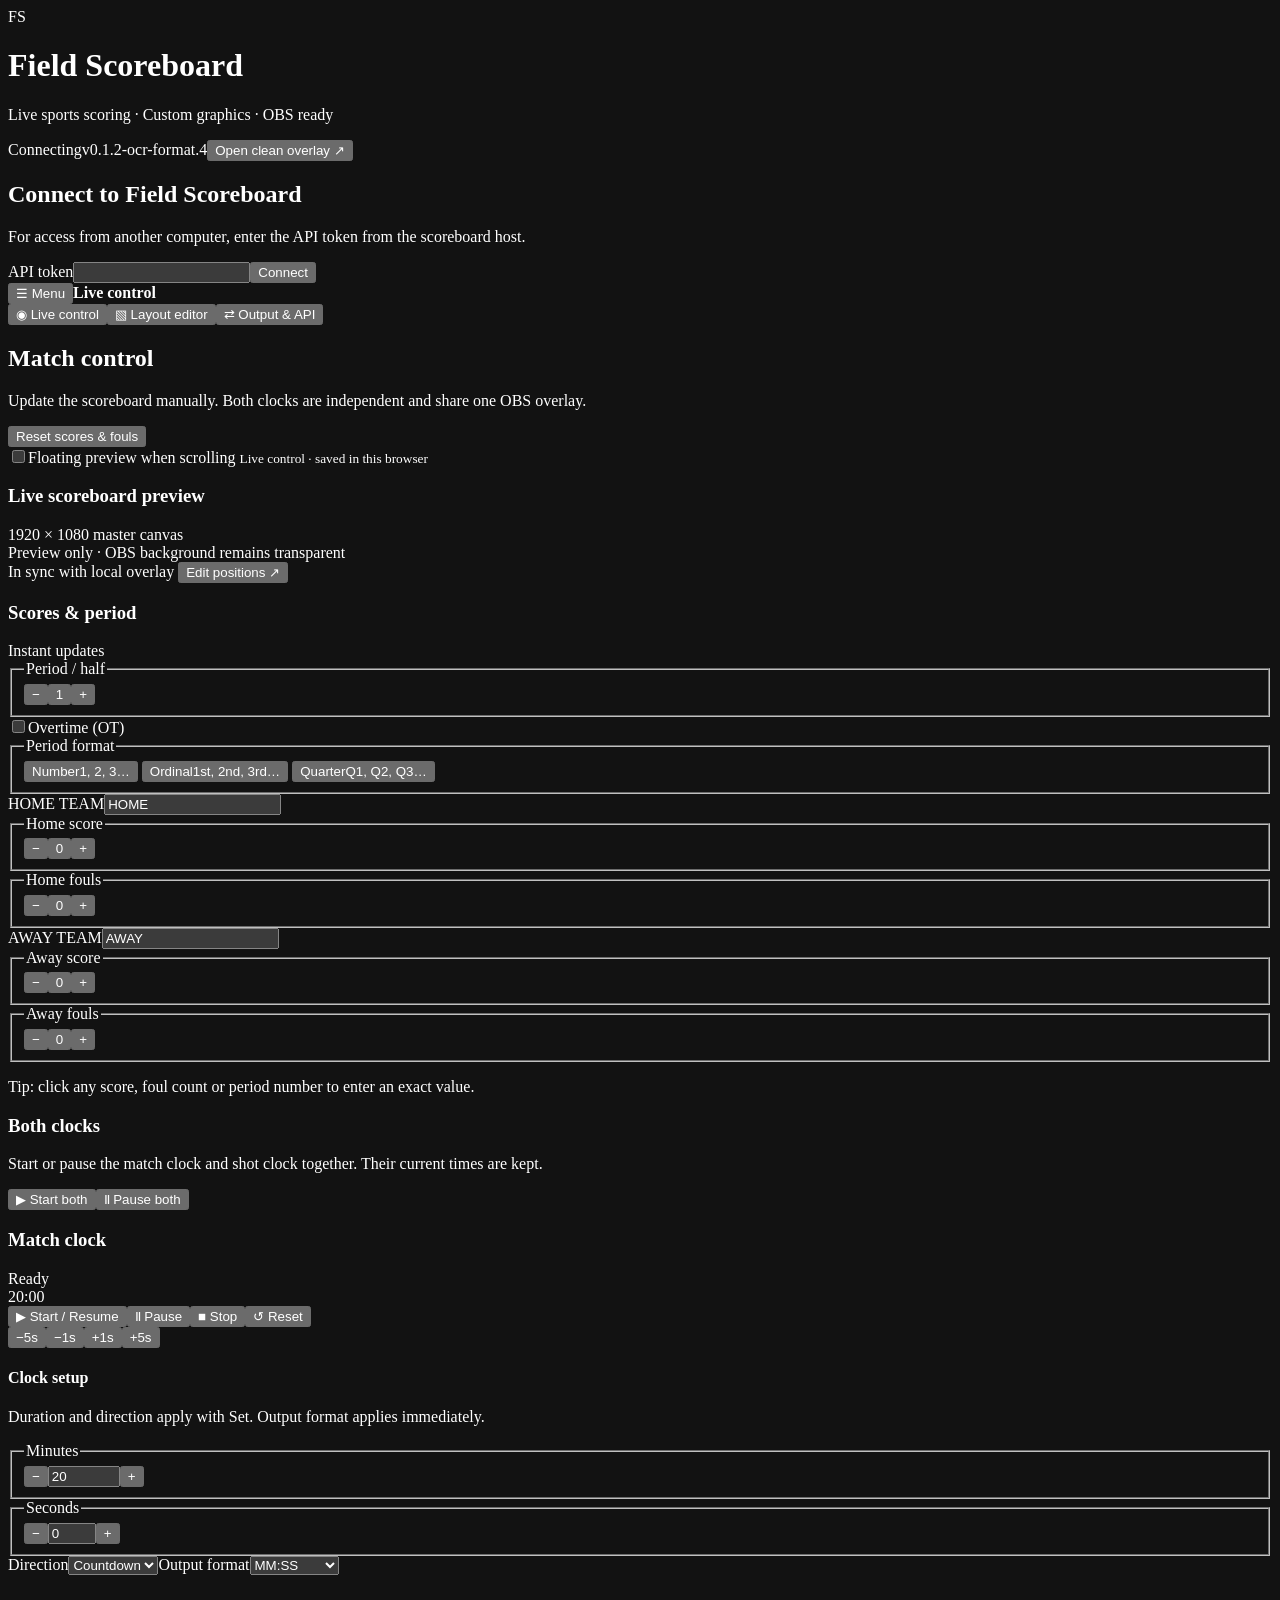
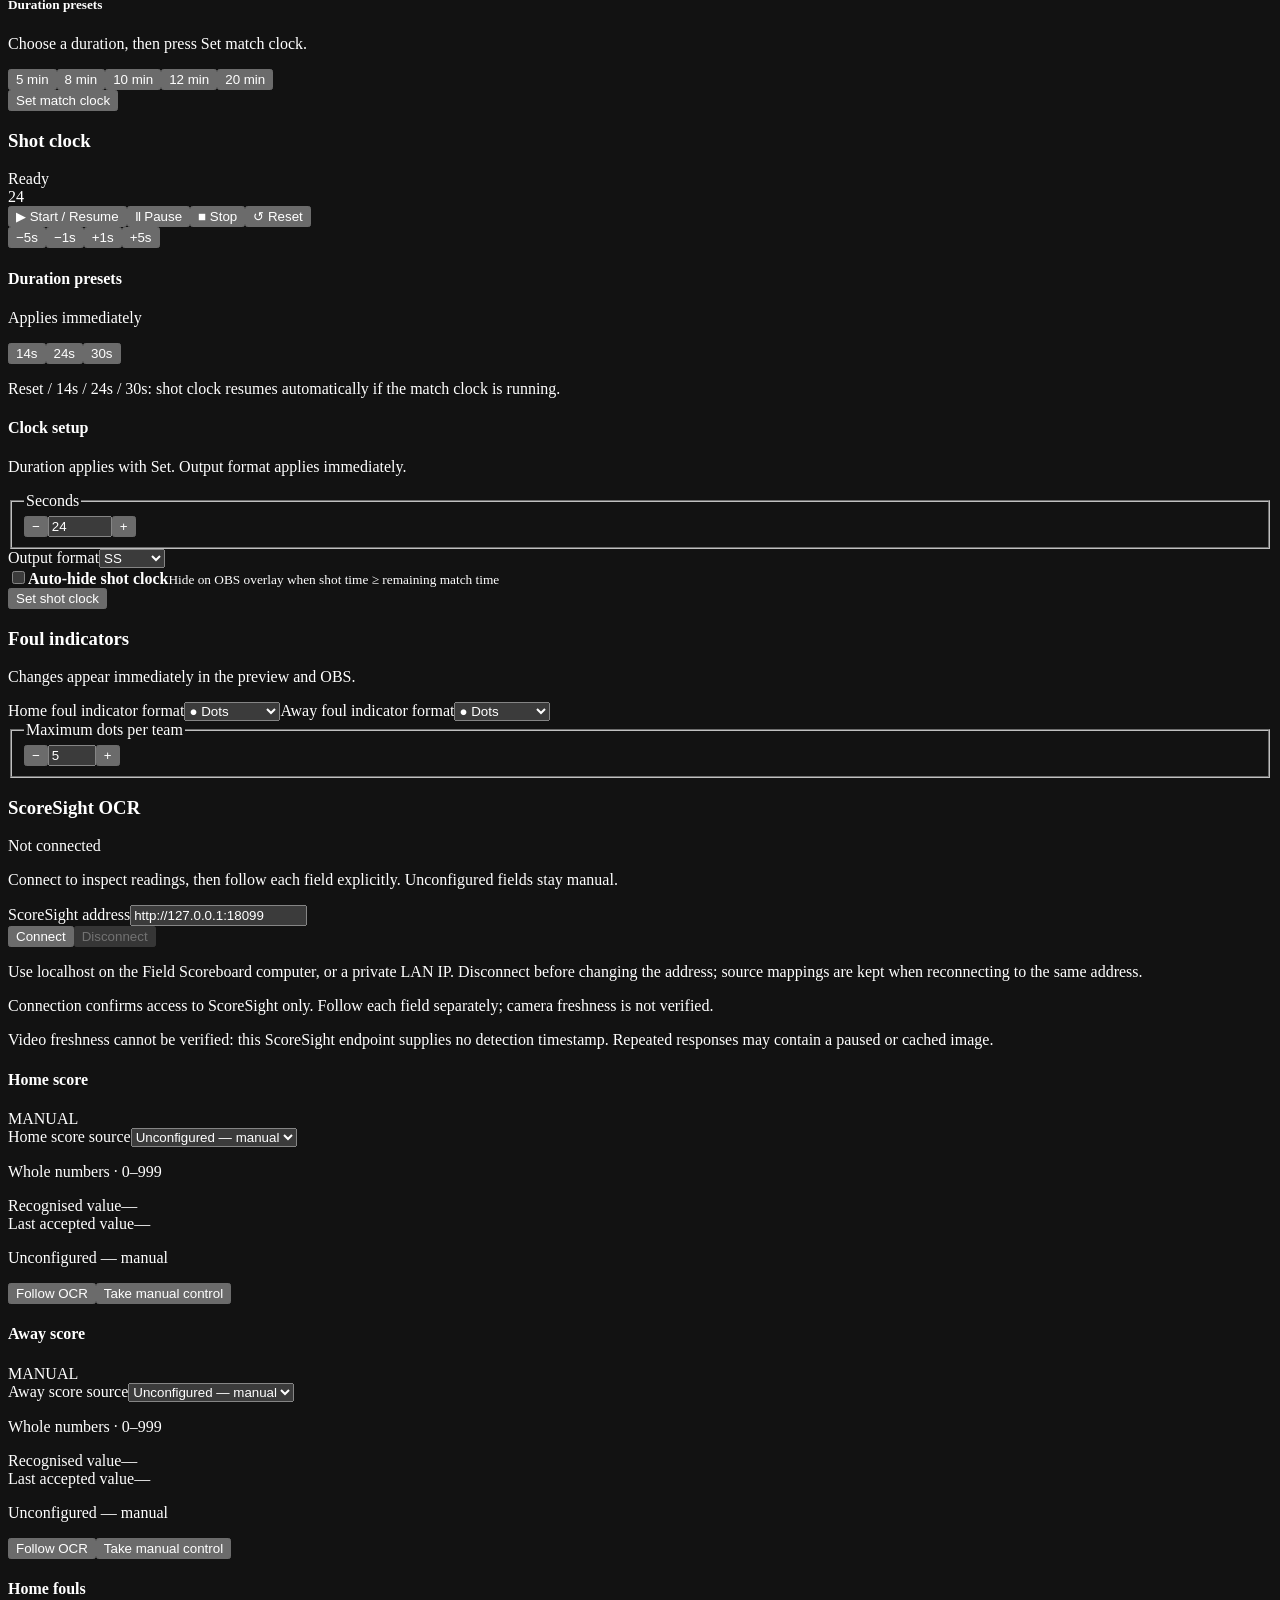
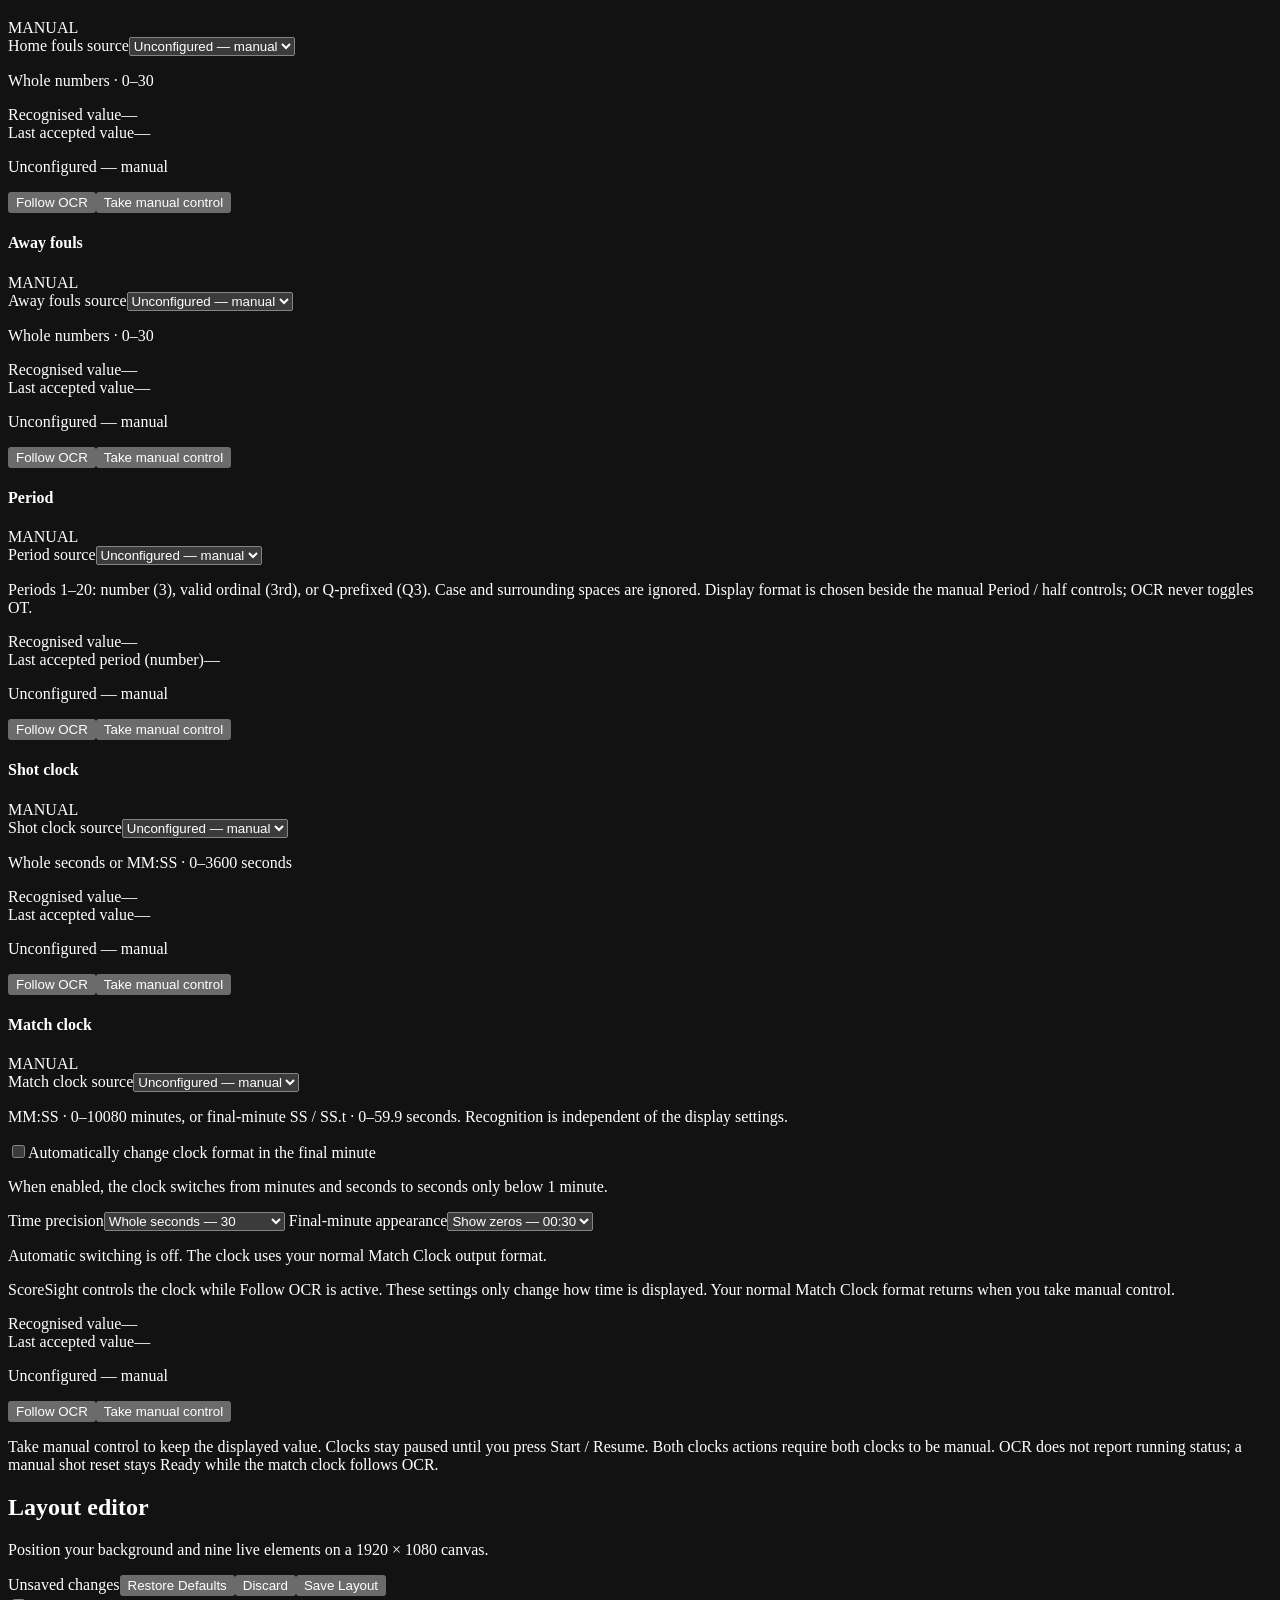
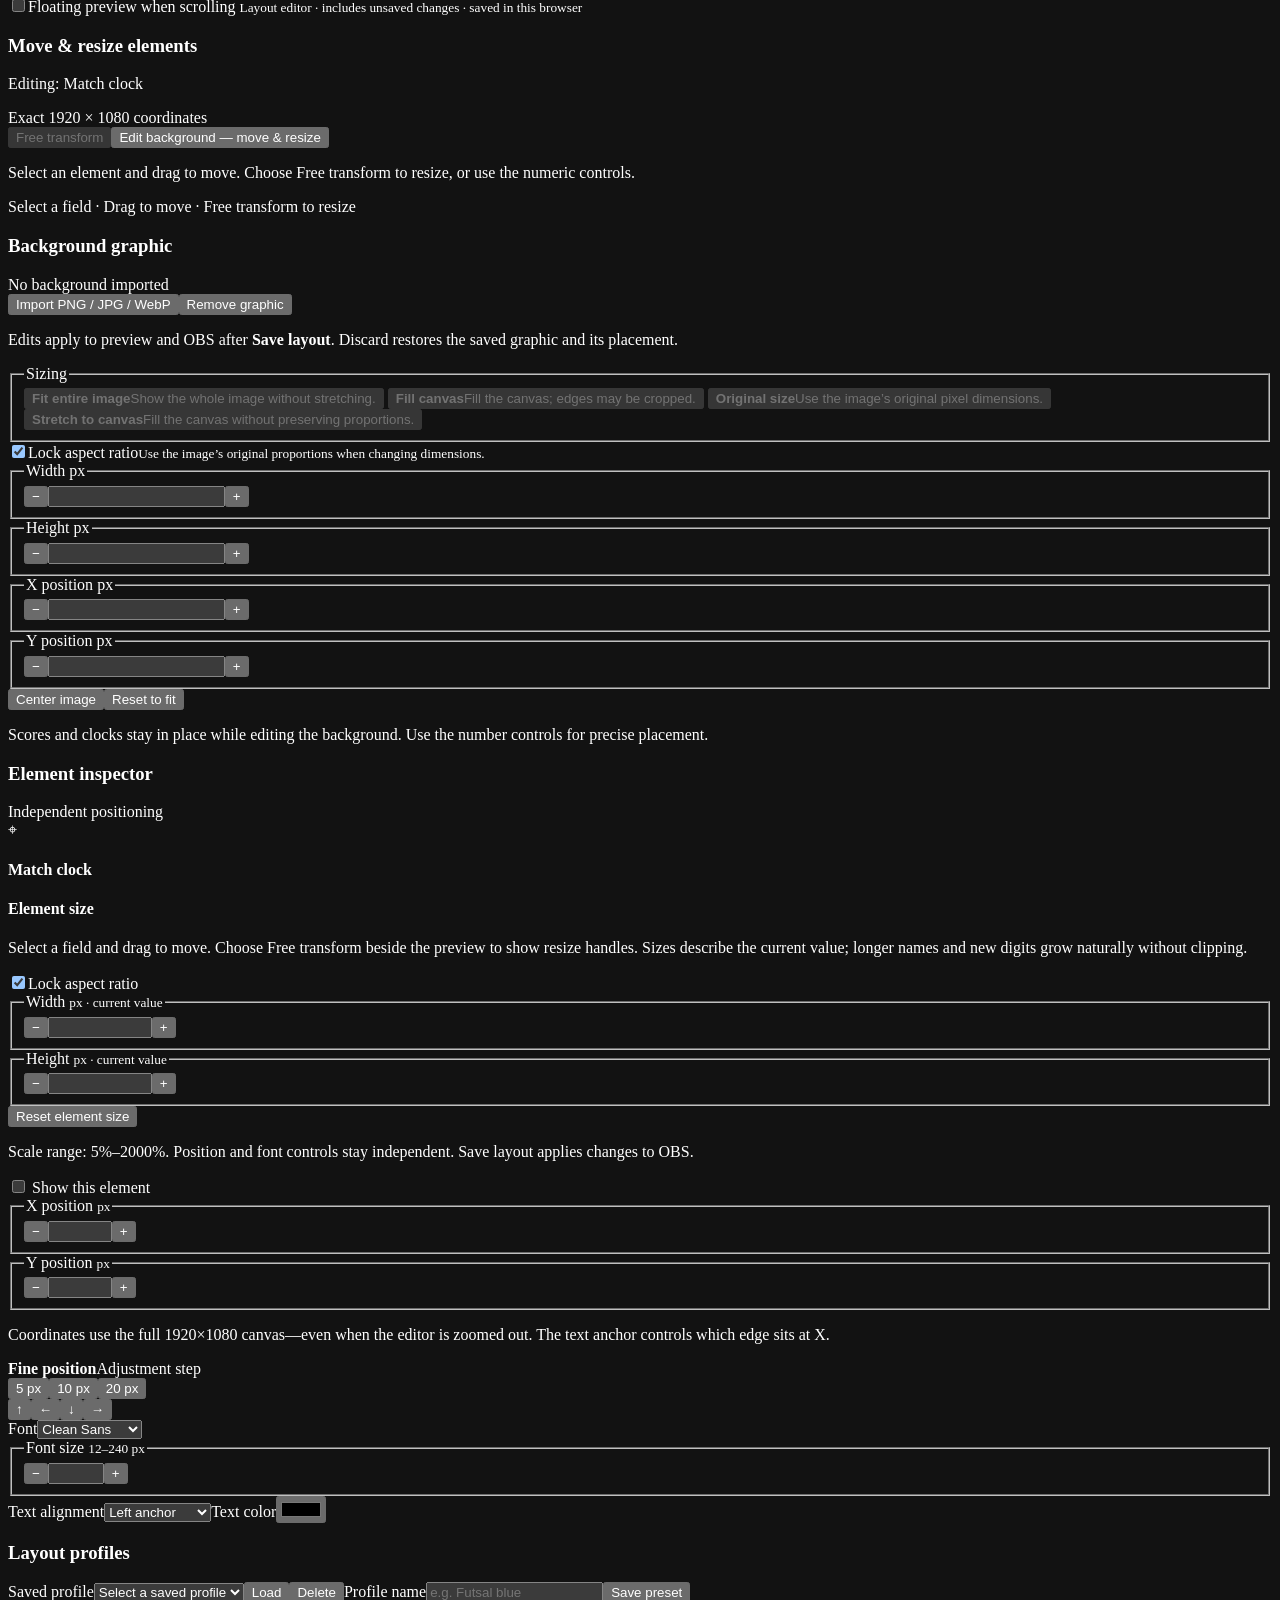
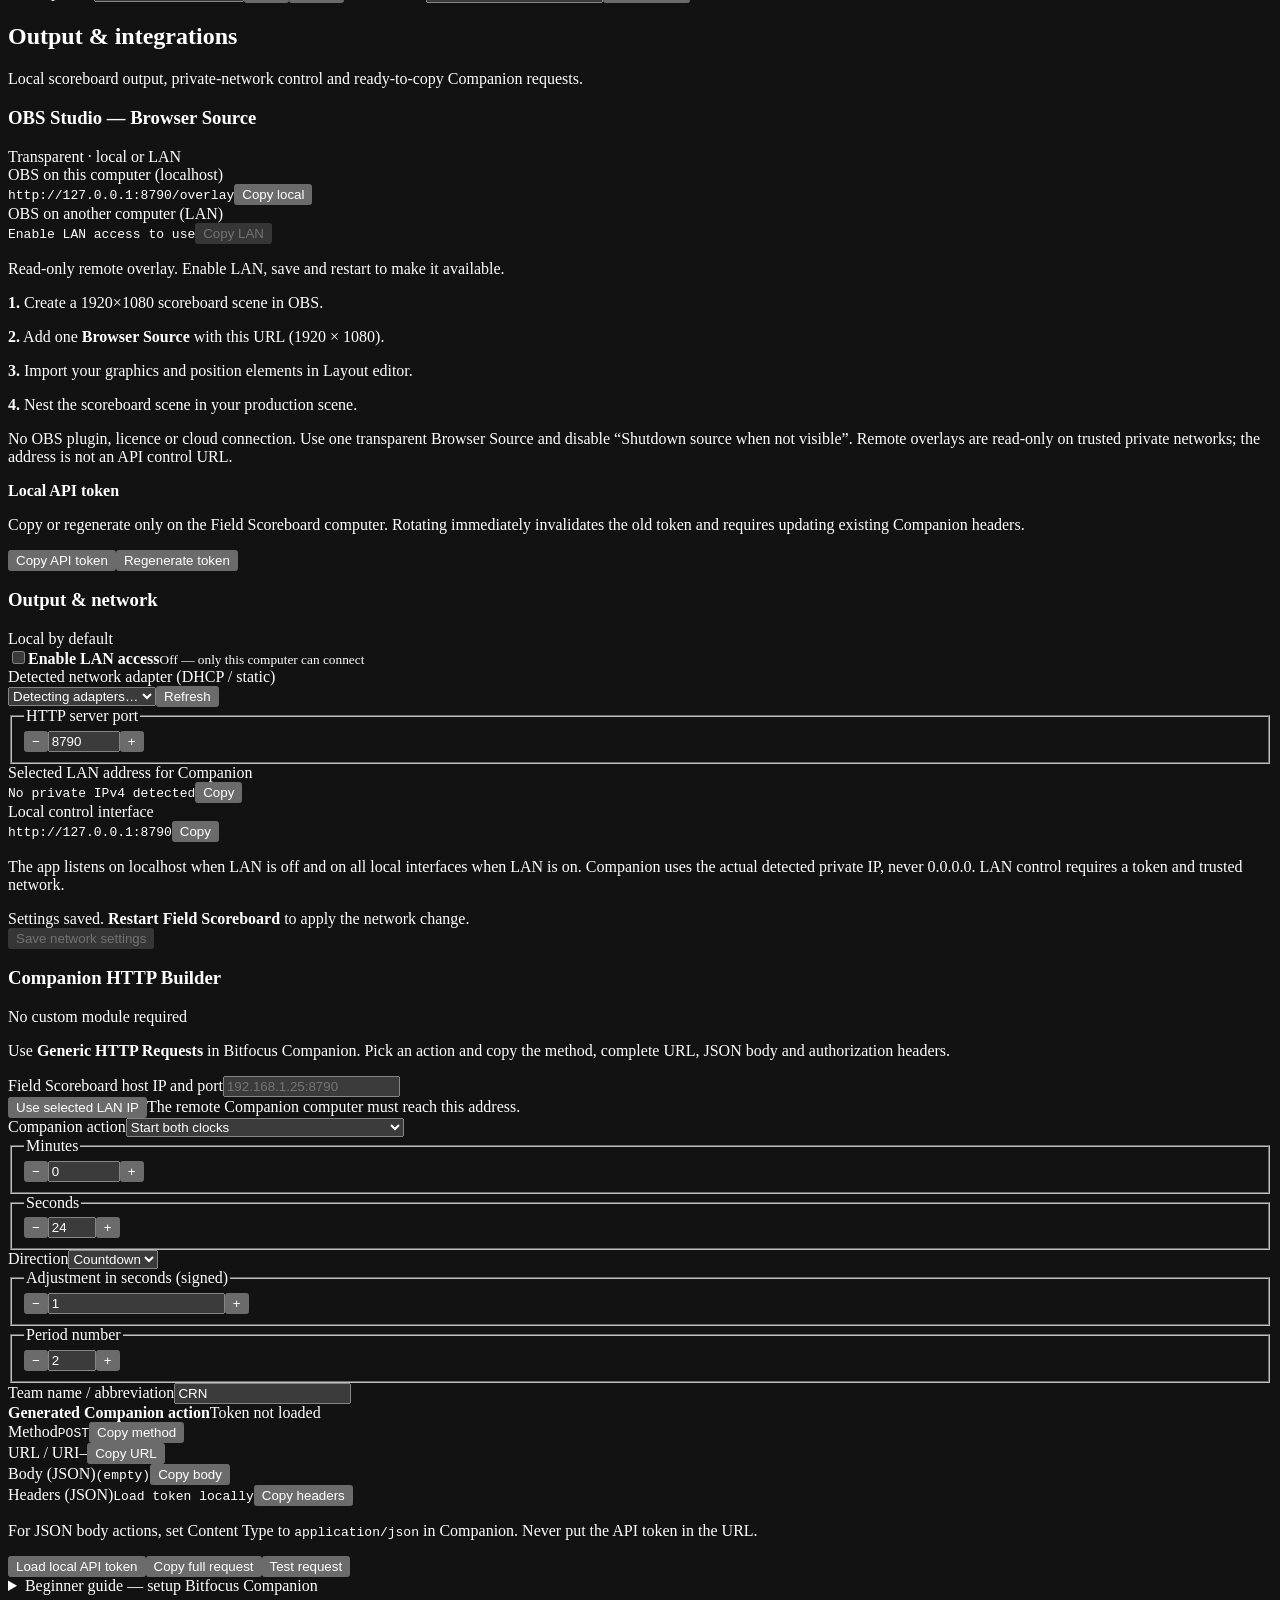
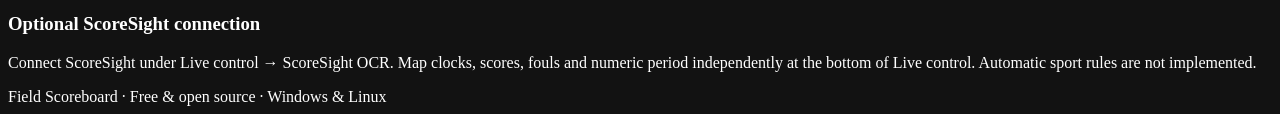
==== commit efab87e4: "Preserve verified OCR formatting and preview development checkpoint" ====
--- a/internal/scoreboard/web/index.html
+++ b/internal/scoreboard/web/index.html
@@ -1,11 +1,11 @@
 <!doctype html>
 <html lang="en">
-<head><meta charset="utf-8"><meta name="viewport" content="width=device-width,initial-scale=1"><meta name="color-scheme" content="dark"><title>Field Scoreboard — Live Sports Graphics</title><link rel="icon" href="/favicon.ico"><link rel="stylesheet" href="/app.css"><script src="/render.js" defer></script><script src="/background.js" defer></script><script src="/elements.js" defer></script><script src="/ocr.js" defer></script><script src="/app.js" defer></script></head>
+<head><meta charset="utf-8"><meta name="viewport" content="width=device-width,initial-scale=1"><meta name="color-scheme" content="dark"><title>Field Scoreboard — Live Sports Graphics</title><link rel="icon" href="/favicon.ico"><link rel="stylesheet" href="/app.css"><script src="/render.js" defer></script><script src="/background.js" defer></script><script src="/elements.js" defer></script><script src="/ocr.js" defer></script><script src="/floating.js" defer></script><script src="/app.js" defer></script></head>
 <body>
 <div class="app-shell">
 <header class="site-header">
  <div class="brand"><span class="brand-logo">FS</span><div><h1>Field Scoreboard</h1><p>Live sports scoring · Custom graphics · OBS ready</p></div></div>
- <div class="header-actions"><span class="connection" id="connected"><span class="connection-dot"></span><span id="connectionLabel">Connecting</span></span><span class="version">v0.1.2</span><button id="openOverlay" class="subtle-button">Open clean overlay <span aria-hidden="true">↗</span></button></div>
+ <div class="header-actions"><span class="connection" id="connected"><span class="connection-dot"></span><span id="connectionLabel">Connecting</span></span><span class="version">v0.1.2-ocr-format.4</span><button id="openOverlay" class="subtle-button">Open clean overlay <span aria-hidden="true">↗</span></button></div>
 </header>
 <div id="banner" class="banner hidden" role="alert"></div>
 <div id="authGate" class="auth-gate hidden"><div class="auth-card"><h2>Connect to Field Scoreboard</h2><p>For access from another computer, enter the API token from the scoreboard host.</p><form id="authForm"><label>API token<input type="password" id="authToken" required autocomplete="off"></label><button class="primary">Connect</button></form></div></div>
@@ -16,6 +16,7 @@
 
 <section id="tab-control" class="view">
  <div class="section-head"><div><h2>Match control</h2><p>Update the scoreboard manually. Both clocks are independent and share one OBS overlay.</p></div><button id="resetMatch" class="outline danger">Reset scores &amp; fouls</button></div>
+ <label class="toggle-control floating-preference"><input id="floating-control-enabled" type="checkbox" role="switch"><span class="toggle-track" aria-hidden="true"></span><span>Floating preview when scrolling <small>Live control · saved in this browser</small></span></label>
  <div class="workspace" id="liveWorkspace">
   <div class="card stage-card" id="livePreview"><div class="card-heading"><h3>Live scoreboard preview</h3><span class="eyebrow">1920 × 1080 master canvas</span></div><div class="stage-frame"><div class="stage stage-preview" id="previewStage"></div><div class="canvas-tag">Preview only · OBS background remains transparent</div></div><div class="below-stage"><span class="green-dot"></span> In sync with local overlay <span class="thin-divider"></span> <button class="text-button" data-tab-link="editor">Edit positions <span aria-hidden="true">↗</span></button></div></div>
   <div class="card match-card"><div class="card-heading"><h3>Scores &amp; period</h3><span class="eyebrow">Instant updates</span></div>
@@ -56,13 +57,45 @@
   <p id="ocrWarning" role="status"></p>
   <p class="note" id="ocrFreshness">Video freshness cannot be verified: this ScoreSight endpoint supplies no detection timestamp. Repeated responses may contain a paused or cached image.</p>
   <div class="ocr-targets">
-   <section class="ocr-target" aria-labelledby="ocr-main-heading">
-    <div class="card-heading"><h4 id="ocr-main-heading">Match clock</h4><span class="badge-soft" id="ocr-main-mode">MANUAL</span></div>
-    <label class="ocr-source">Match clock source<select id="ocr-main-field"><option value="">Unconfigured — manual</option></select></label>
-    <p class="note">MM:SS · 0–10080 minutes</p>
-    <div class="ocr-readings"><div><span>Recognised value</span><output id="ocr-main-recognized">—</output></div><div><span>Last accepted value</span><output id="ocr-main-accepted">—</output></div></div>
-    <p id="ocr-main-reading" class="ocr-reading" role="status">Unconfigured — manual</p><p id="ocr-main-warning" class="ocr-field-warning" role="status"></p>
-    <div class="ocr-actions"><button type="button" id="ocr-main-follow" class="green-button" aria-pressed="false" aria-label="Follow OCR for match clock">Follow OCR</button><button type="button" id="ocr-main-manual" aria-label="Take manual control of match clock">Take manual control</button></div>
+   <section class="ocr-target" aria-labelledby="ocr-home_score-heading">
+    <div class="card-heading"><h4 id="ocr-home_score-heading">Home score</h4><span class="badge-soft" id="ocr-home_score-mode">MANUAL</span></div>
+    <label class="ocr-source">Home score source<select id="ocr-home_score-field"><option value="">Unconfigured — manual</option></select></label>
+    <p class="note">Whole numbers · 0–999</p>
+    <div class="ocr-readings"><div><span>Recognised value</span><output id="ocr-home_score-recognized">—</output></div><div><span>Last accepted value</span><output id="ocr-home_score-accepted">—</output></div></div>
+    <p id="ocr-home_score-reading" class="ocr-reading" role="status">Unconfigured — manual</p><p id="ocr-home_score-warning" class="ocr-field-warning" role="status"></p>
+    <div class="ocr-actions"><button type="button" id="ocr-home_score-follow" class="green-button" aria-pressed="false" aria-label="Follow OCR for home score">Follow OCR</button><button type="button" id="ocr-home_score-manual" aria-label="Take manual control of home score">Take manual control</button></div>
+   </section>
+   <section class="ocr-target" aria-labelledby="ocr-away_score-heading">
+    <div class="card-heading"><h4 id="ocr-away_score-heading">Away score</h4><span class="badge-soft" id="ocr-away_score-mode">MANUAL</span></div>
+    <label class="ocr-source">Away score source<select id="ocr-away_score-field"><option value="">Unconfigured — manual</option></select></label>
+    <p class="note">Whole numbers · 0–999</p>
+    <div class="ocr-readings"><div><span>Recognised value</span><output id="ocr-away_score-recognized">—</output></div><div><span>Last accepted value</span><output id="ocr-away_score-accepted">—</output></div></div>
+    <p id="ocr-away_score-reading" class="ocr-reading" role="status">Unconfigured — manual</p><p id="ocr-away_score-warning" class="ocr-field-warning" role="status"></p>
+    <div class="ocr-actions"><button type="button" id="ocr-away_score-follow" class="green-button" aria-pressed="false" aria-label="Follow OCR for away score">Follow OCR</button><button type="button" id="ocr-away_score-manual" aria-label="Take manual control of away score">Take manual control</button></div>
+   </section>
+   <section class="ocr-target" aria-labelledby="ocr-home_fouls-heading">
+    <div class="card-heading"><h4 id="ocr-home_fouls-heading">Home fouls</h4><span class="badge-soft" id="ocr-home_fouls-mode">MANUAL</span></div>
+    <label class="ocr-source">Home fouls source<select id="ocr-home_fouls-field"><option value="">Unconfigured — manual</option></select></label>
+    <p class="note">Whole numbers · 0–30</p>
+    <div class="ocr-readings"><div><span>Recognised value</span><output id="ocr-home_fouls-recognized">—</output></div><div><span>Last accepted value</span><output id="ocr-home_fouls-accepted">—</output></div></div>
+    <p id="ocr-home_fouls-reading" class="ocr-reading" role="status">Unconfigured — manual</p><p id="ocr-home_fouls-warning" class="ocr-field-warning" role="status"></p>
+    <div class="ocr-actions"><button type="button" id="ocr-home_fouls-follow" class="green-button" aria-pressed="false" aria-label="Follow OCR for home fouls">Follow OCR</button><button type="button" id="ocr-home_fouls-manual" aria-label="Take manual control of home fouls">Take manual control</button></div>
+   </section>
+   <section class="ocr-target" aria-labelledby="ocr-away_fouls-heading">
+    <div class="card-heading"><h4 id="ocr-away_fouls-heading">Away fouls</h4><span class="badge-soft" id="ocr-away_fouls-mode">MANUAL</span></div>
+    <label class="ocr-source">Away fouls source<select id="ocr-away_fouls-field"><option value="">Unconfigured — manual</option></select></label>
+    <p class="note">Whole numbers · 0–30</p>
+    <div class="ocr-readings"><div><span>Recognised value</span><output id="ocr-away_fouls-recognized">—</output></div><div><span>Last accepted value</span><output id="ocr-away_fouls-accepted">—</output></div></div>
+    <p id="ocr-away_fouls-reading" class="ocr-reading" role="status">Unconfigured — manual</p><p id="ocr-away_fouls-warning" class="ocr-field-warning" role="status"></p>
+    <div class="ocr-actions"><button type="button" id="ocr-away_fouls-follow" class="green-button" aria-pressed="false" aria-label="Follow OCR for away fouls">Follow OCR</button><button type="button" id="ocr-away_fouls-manual" aria-label="Take manual control of away fouls">Take manual control</button></div>
+   </section>
+   <section class="ocr-target" aria-labelledby="ocr-period-heading">
+    <div class="card-heading"><h4 id="ocr-period-heading">Period</h4><span class="badge-soft" id="ocr-period-mode">MANUAL</span></div>
+    <label class="ocr-source">Period source<select id="ocr-period-field"><option value="">Unconfigured — manual</option></select></label>
+    <p class="note">Periods 1–20: number (3), valid ordinal (3rd), or Q-prefixed (Q3). Case and surrounding spaces are ignored. Display format is chosen beside the manual Period / half controls; OCR never toggles OT.</p>
+    <div class="ocr-readings"><div><span>Recognised value</span><output id="ocr-period-recognized">—</output></div><div><span>Last accepted period (number)</span><output id="ocr-period-accepted">—</output></div></div>
+    <p id="ocr-period-reading" class="ocr-reading" role="status">Unconfigured — manual</p><p id="ocr-period-warning" class="ocr-field-warning" role="status"></p>
+    <div class="ocr-actions"><button type="button" id="ocr-period-follow" class="green-button" aria-pressed="false" aria-label="Follow OCR for period">Follow OCR</button><button type="button" id="ocr-period-manual" aria-label="Take manual control of period">Take manual control</button></div>
    </section>
    <section class="ocr-target" aria-labelledby="ocr-shot-heading">
     <div class="card-heading"><h4 id="ocr-shot-heading">Shot clock</h4><span class="badge-soft" id="ocr-shot-mode">MANUAL</span></div>
@@ -72,45 +105,21 @@
     <p id="ocr-shot-reading" class="ocr-reading" role="status">Unconfigured — manual</p><p id="ocr-shot-warning" class="ocr-field-warning" role="status"></p>
     <div class="ocr-actions"><button type="button" id="ocr-shot-follow" class="green-button" aria-pressed="false" aria-label="Follow OCR for shot clock">Follow OCR</button><button type="button" id="ocr-shot-manual" aria-label="Take manual control of shot clock">Take manual control</button></div>
    </section>
-   <section class="ocr-target" aria-labelledby="ocr-home_score-heading">
-    <div class="card-heading"><h4 id="ocr-home_score-heading">Home score</h4><span class="badge-soft" id="ocr-home_score-mode">MANUAL</span></div>
-    <label class="ocr-source">Home score source<select id="ocr-home_score-field"><option value="">Unconfigured — manual</option></select></label>
-    <p class="note">Whole numbers · 0–999</p>
-    <div class="ocr-readings"><div><span>Recognised value</span><output id="ocr-home_score-recognized">—</output></div><div><span>Last accepted value</span><output id="ocr-home_score-accepted">—</output></div></div>
-    <p id="ocr-home_score-reading" class="ocr-reading" role="status">Unconfigured — manual</p><p id="ocr-home_score-warning" class="ocr-field-warning" role="status"></p>
-    <div class="ocr-actions"><button type="button" id="ocr-home_score-follow" class="green-button" aria-pressed="false" aria-label="Follow OCR for home score">Follow OCR</button><button type="button" id="ocr-home_score-manual" aria-label="Take manual control of home score">Take manual control</button></div>
-   </section>
-   <section class="ocr-target" aria-labelledby="ocr-away_score-heading">
-    <div class="card-heading"><h4 id="ocr-away_score-heading">Away score</h4><span class="badge-soft" id="ocr-away_score-mode">MANUAL</span></div>
-    <label class="ocr-source">Away score source<select id="ocr-away_score-field"><option value="">Unconfigured — manual</option></select></label>
-    <p class="note">Whole numbers · 0–999</p>
-    <div class="ocr-readings"><div><span>Recognised value</span><output id="ocr-away_score-recognized">—</output></div><div><span>Last accepted value</span><output id="ocr-away_score-accepted">—</output></div></div>
-    <p id="ocr-away_score-reading" class="ocr-reading" role="status">Unconfigured — manual</p><p id="ocr-away_score-warning" class="ocr-field-warning" role="status"></p>
-    <div class="ocr-actions"><button type="button" id="ocr-away_score-follow" class="green-button" aria-pressed="false" aria-label="Follow OCR for away score">Follow OCR</button><button type="button" id="ocr-away_score-manual" aria-label="Take manual control of away score">Take manual control</button></div>
-   </section>
-   <section class="ocr-target" aria-labelledby="ocr-home_fouls-heading">
-    <div class="card-heading"><h4 id="ocr-home_fouls-heading">Home fouls</h4><span class="badge-soft" id="ocr-home_fouls-mode">MANUAL</span></div>
-    <label class="ocr-source">Home fouls source<select id="ocr-home_fouls-field"><option value="">Unconfigured — manual</option></select></label>
-    <p class="note">Whole numbers · 0–30</p>
-    <div class="ocr-readings"><div><span>Recognised value</span><output id="ocr-home_fouls-recognized">—</output></div><div><span>Last accepted value</span><output id="ocr-home_fouls-accepted">—</output></div></div>
-    <p id="ocr-home_fouls-reading" class="ocr-reading" role="status">Unconfigured — manual</p><p id="ocr-home_fouls-warning" class="ocr-field-warning" role="status"></p>
-    <div class="ocr-actions"><button type="button" id="ocr-home_fouls-follow" class="green-button" aria-pressed="false" aria-label="Follow OCR for home fouls">Follow OCR</button><button type="button" id="ocr-home_fouls-manual" aria-label="Take manual control of home fouls">Take manual control</button></div>
-   </section>
-   <section class="ocr-target" aria-labelledby="ocr-away_fouls-heading">
-    <div class="card-heading"><h4 id="ocr-away_fouls-heading">Away fouls</h4><span class="badge-soft" id="ocr-away_fouls-mode">MANUAL</span></div>
-    <label class="ocr-source">Away fouls source<select id="ocr-away_fouls-field"><option value="">Unconfigured — manual</option></select></label>
-    <p class="note">Whole numbers · 0–30</p>
-    <div class="ocr-readings"><div><span>Recognised value</span><output id="ocr-away_fouls-recognized">—</output></div><div><span>Last accepted value</span><output id="ocr-away_fouls-accepted">—</output></div></div>
-    <p id="ocr-away_fouls-reading" class="ocr-reading" role="status">Unconfigured — manual</p><p id="ocr-away_fouls-warning" class="ocr-field-warning" role="status"></p>
-    <div class="ocr-actions"><button type="button" id="ocr-away_fouls-follow" class="green-button" aria-pressed="false" aria-label="Follow OCR for away fouls">Follow OCR</button><button type="button" id="ocr-away_fouls-manual" aria-label="Take manual control of away fouls">Take manual control</button></div>
-   </section>
-   <section class="ocr-target" aria-labelledby="ocr-period-heading">
-    <div class="card-heading"><h4 id="ocr-period-heading">Period</h4><span class="badge-soft" id="ocr-period-mode">MANUAL</span></div>
-    <label class="ocr-source">Period source<select id="ocr-period-field"><option value="">Unconfigured — manual</option></select></label>
-    <p class="note">Periods 1–20: number (3), valid ordinal (3rd), or Q-prefixed (Q3). Case and surrounding spaces are ignored. Display format is chosen beside the manual Period / half controls; OCR never toggles OT.</p>
-    <div class="ocr-readings"><div><span>Recognised value</span><output id="ocr-period-recognized">—</output></div><div><span>Last accepted period (number)</span><output id="ocr-period-accepted">—</output></div></div>
-    <p id="ocr-period-reading" class="ocr-reading" role="status">Unconfigured — manual</p><p id="ocr-period-warning" class="ocr-field-warning" role="status"></p>
-    <div class="ocr-actions"><button type="button" id="ocr-period-follow" class="green-button" aria-pressed="false" aria-label="Follow OCR for period">Follow OCR</button><button type="button" id="ocr-period-manual" aria-label="Take manual control of period">Take manual control</button></div>
+   <section class="ocr-target ocr-match-target" aria-labelledby="ocr-main-heading">
+    <div class="card-heading"><h4 id="ocr-main-heading">Match clock</h4><span class="badge-soft" id="ocr-main-mode">MANUAL</span></div>
+    <label class="ocr-source">Match clock source<select id="ocr-main-field"><option value="">Unconfigured — manual</option></select></label>
+    <p class="note">MM:SS · 0–10080 minutes, or final-minute SS / SS.t · 0–59.9 seconds. Recognition is independent of the display settings.</p>
+    <div class="ocr-time-format">
+     <label class="toggle-control" for="ocr-main-auto-format"><input id="ocr-main-auto-format" type="checkbox" role="switch" aria-describedby="ocr-main-switch-help"><span class="toggle-track" aria-hidden="true"></span><span>Automatically change clock format in the final minute</span></label>
+     <p class="note" id="ocr-main-switch-help">When enabled, the clock switches from minutes and seconds to seconds only below 1 minute.</p>
+     <label class="ocr-source">Time precision<select id="ocr-main-final-format" aria-describedby="ocr-main-format-help"><option value="SS">Whole seconds — 30</option><option value="SS.t">Tenths of a second — 30.6</option></select></label>
+     <label class="ocr-source">Final-minute appearance<select id="ocr-main-final-style" aria-describedby="ocr-main-format-help"><option value="visible" data-description="Standard minutes-and-seconds appearance.">Show zeros — 00:30</option><option value="invisible" data-description="Hide the leading zeros while keeping the seconds in their original position.">Hide zeros — :30</option><option value="clean" data-description="Display seconds without the minutes prefix.">Seconds only — 30</option></select></label>
+     <p class="note" id="ocr-main-format-off">Automatic switching is off. The clock uses your normal Match Clock output format.</p>
+     <p class="note" id="ocr-main-format-help">ScoreSight controls the clock while Follow OCR is active. These settings only change how time is displayed. Your normal Match Clock format returns when you take manual control.</p>
+    </div>
+    <div class="ocr-readings"><div><span>Recognised value</span><output id="ocr-main-recognized">—</output></div><div><span>Last accepted value</span><output id="ocr-main-accepted">—</output></div></div>
+    <p id="ocr-main-reading" class="ocr-reading" role="status">Unconfigured — manual</p><p id="ocr-main-warning" class="ocr-field-warning" role="status"></p>
+    <div class="ocr-actions"><button type="button" id="ocr-main-follow" class="green-button" aria-pressed="false" aria-label="Follow OCR for match clock">Follow OCR</button><button type="button" id="ocr-main-manual" aria-label="Take manual control of match clock">Take manual control</button></div>
    </section>
   </div>
   <p class="note">Take manual control to keep the displayed value. Clocks stay paused until you press Start / Resume. Both clocks actions require both clocks to be manual. OCR does not report running status; a manual shot reset stays Ready while the match clock follows OCR.</p>
@@ -119,6 +128,7 @@
 
 <section id="tab-editor" class="view hidden">
  <div class="section-head"><div><h2>Layout editor</h2><p>Position your background and nine live elements on a 1920 × 1080 canvas.</p></div><div class="header-actions"><span id="unsavedBadge" class="unsaved hidden">Unsaved changes</span><button id="resetPositions" class="outline">Restore Defaults</button><button id="discardLayout" class="outline">Discard</button><button id="saveLayout" class="primary">Save Layout</button></div></div>
+ <label class="toggle-control floating-preference"><input id="floating-editor-enabled" type="checkbox" role="switch"><span class="toggle-track" aria-hidden="true"></span><span>Floating preview when scrolling <small>Layout editor · includes unsaved changes · saved in this browser</small></span></label>
  <div class="editor-workspace">
   <div class="card stage-card editor-card"><div class="editor-preview-heading"><h3>Move &amp; resize elements</h3><p id="editorSelectionLabel" class="element-selection-label">Editing: Match clock</p><span class="eyebrow">Exact 1920 × 1080 coordinates</span></div>
    <div class="editor-preview-toolbar" role="group" aria-label="Editing modes"><button id="freeTransform" type="button" aria-pressed="false" aria-controls="editorFrame" aria-describedby="editorModeHelp" disabled>Free transform</button><button id="selectBackground" type="button" aria-pressed="false" aria-controls="editorFrame" aria-describedby="editorModeHelp">Edit background — move &amp; resize</button></div>
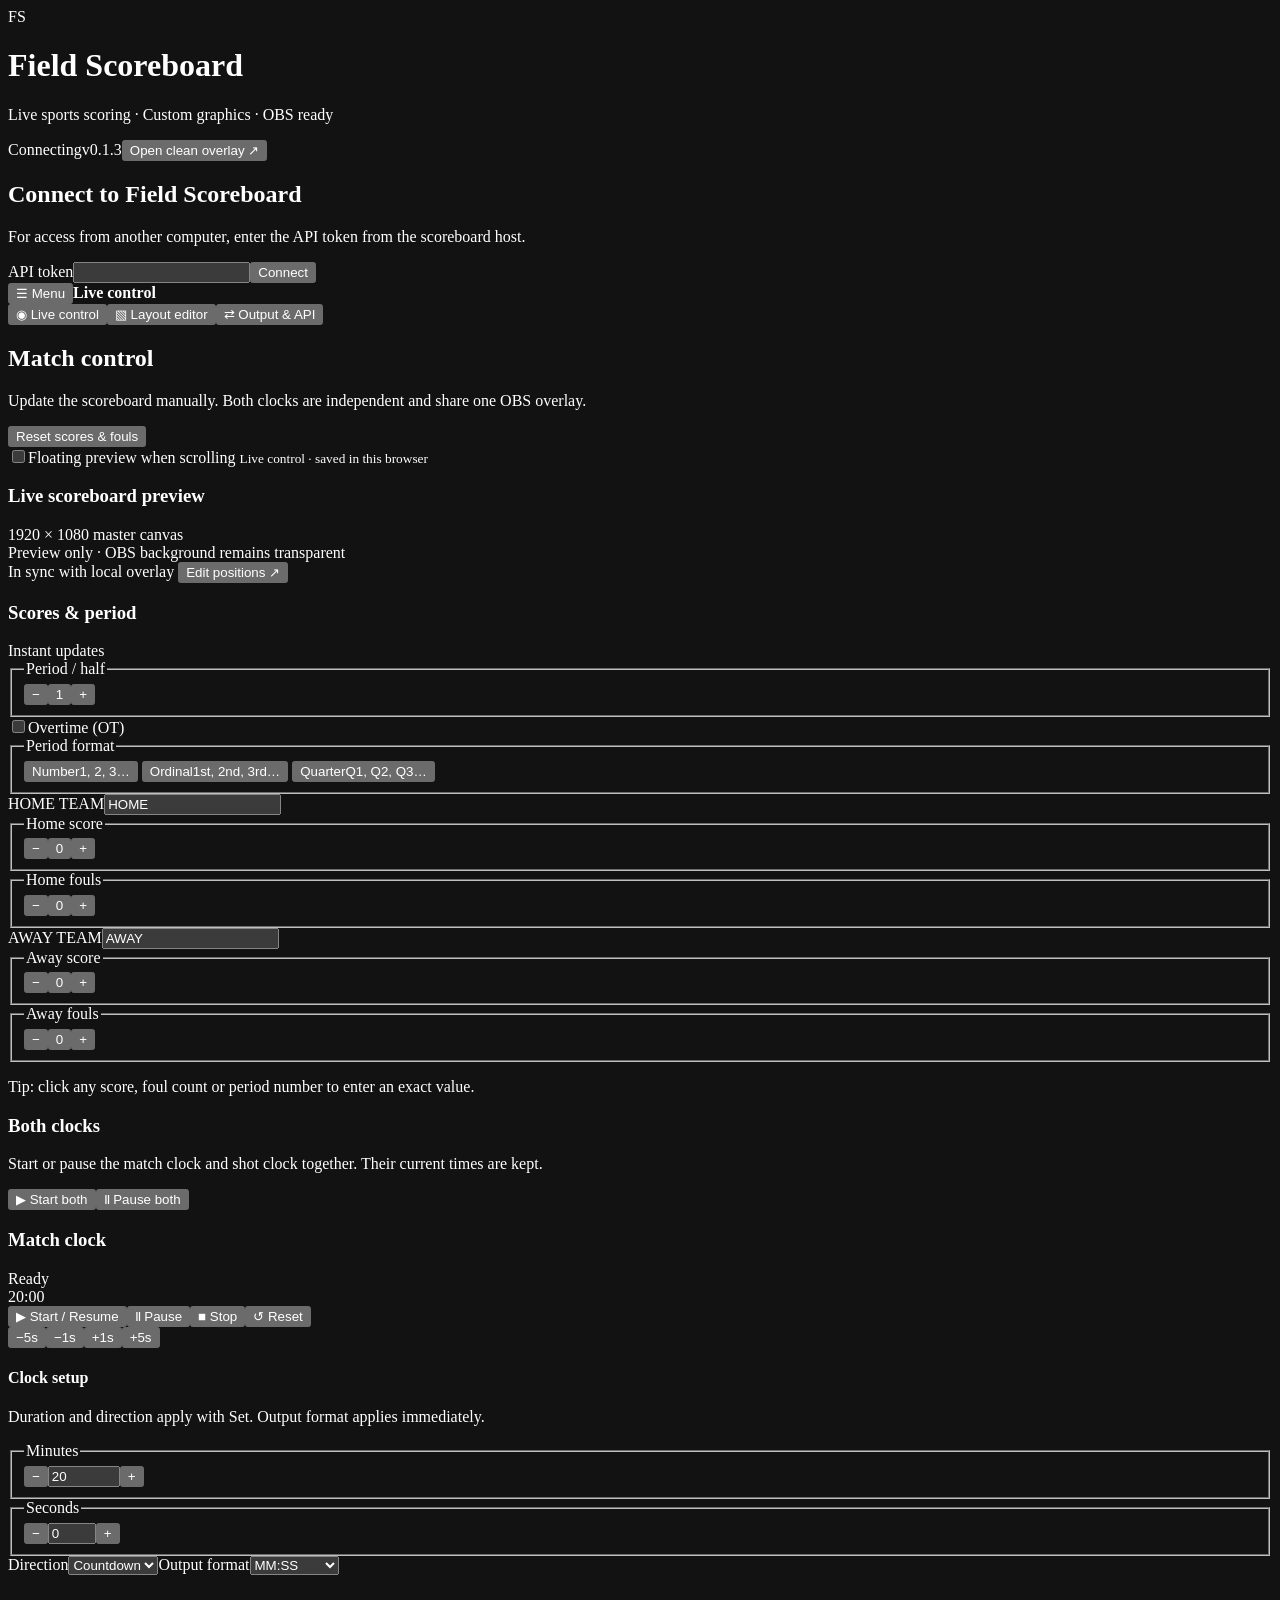
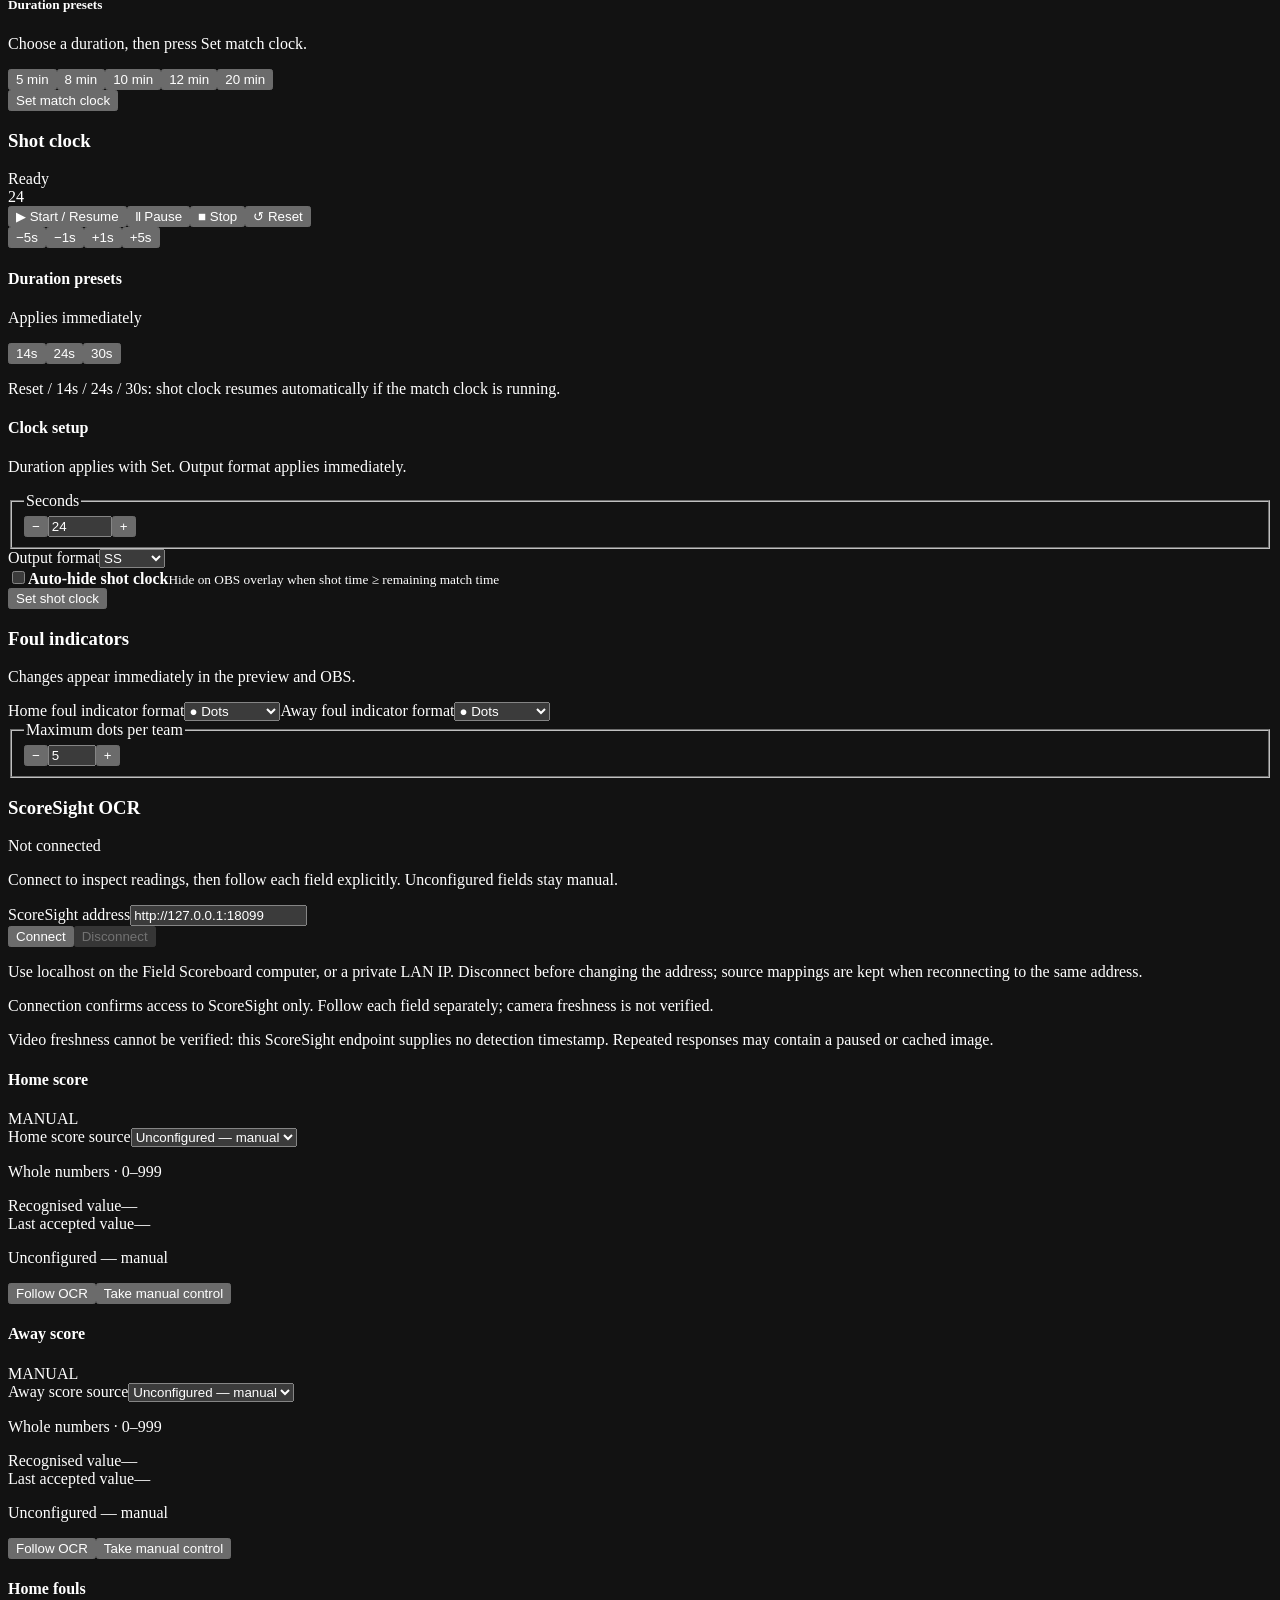
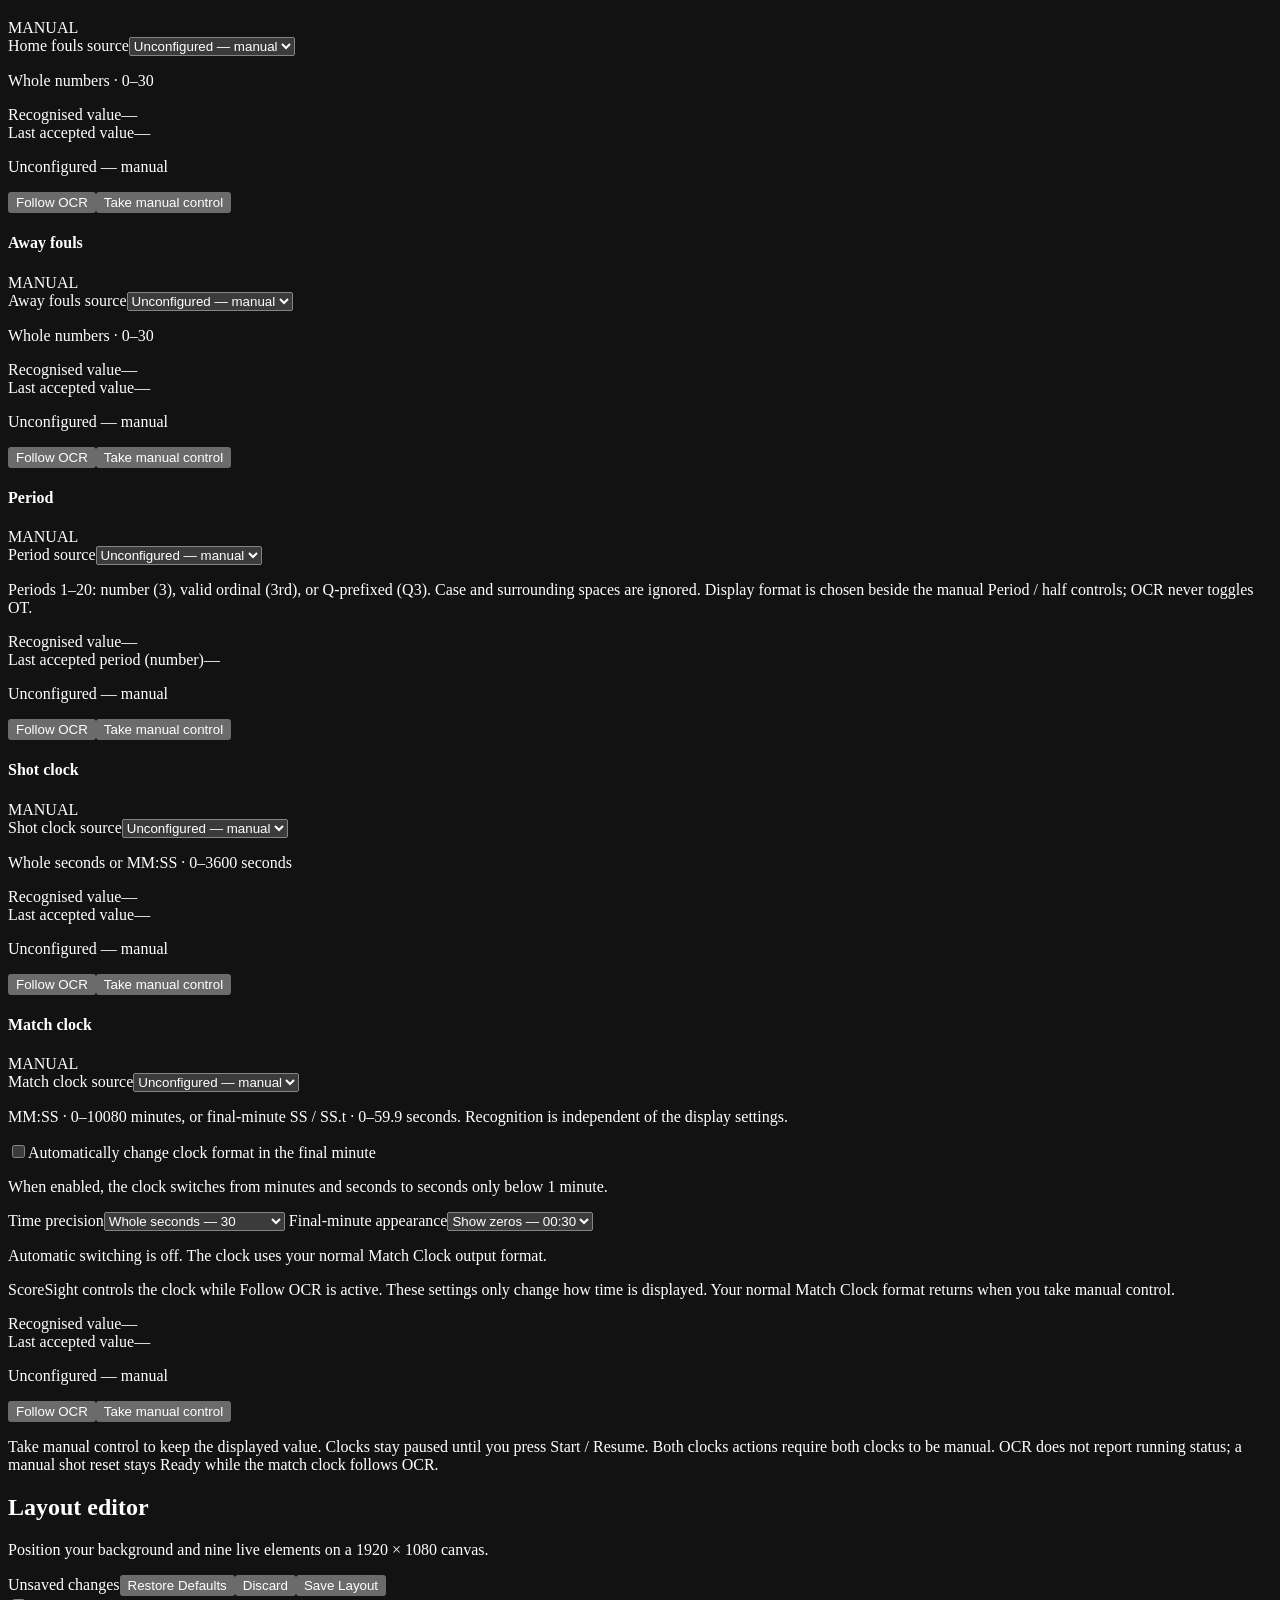
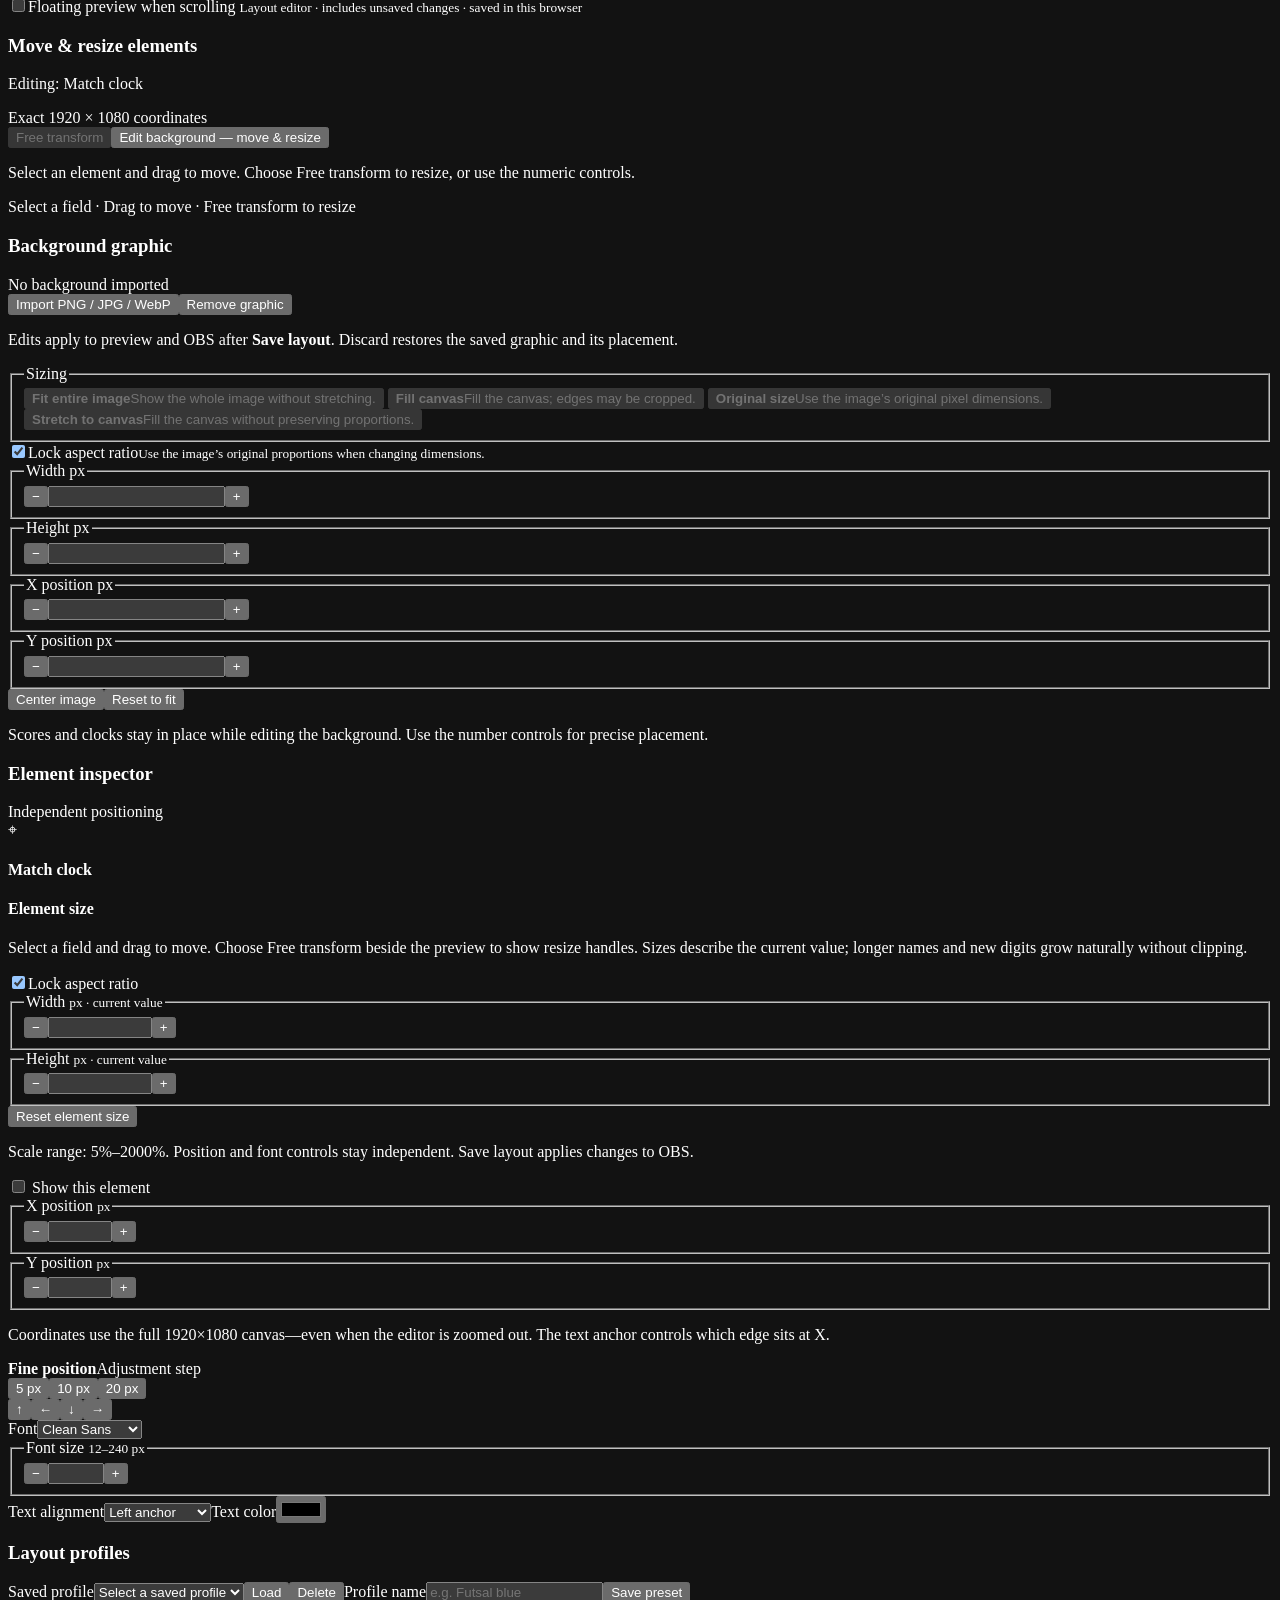
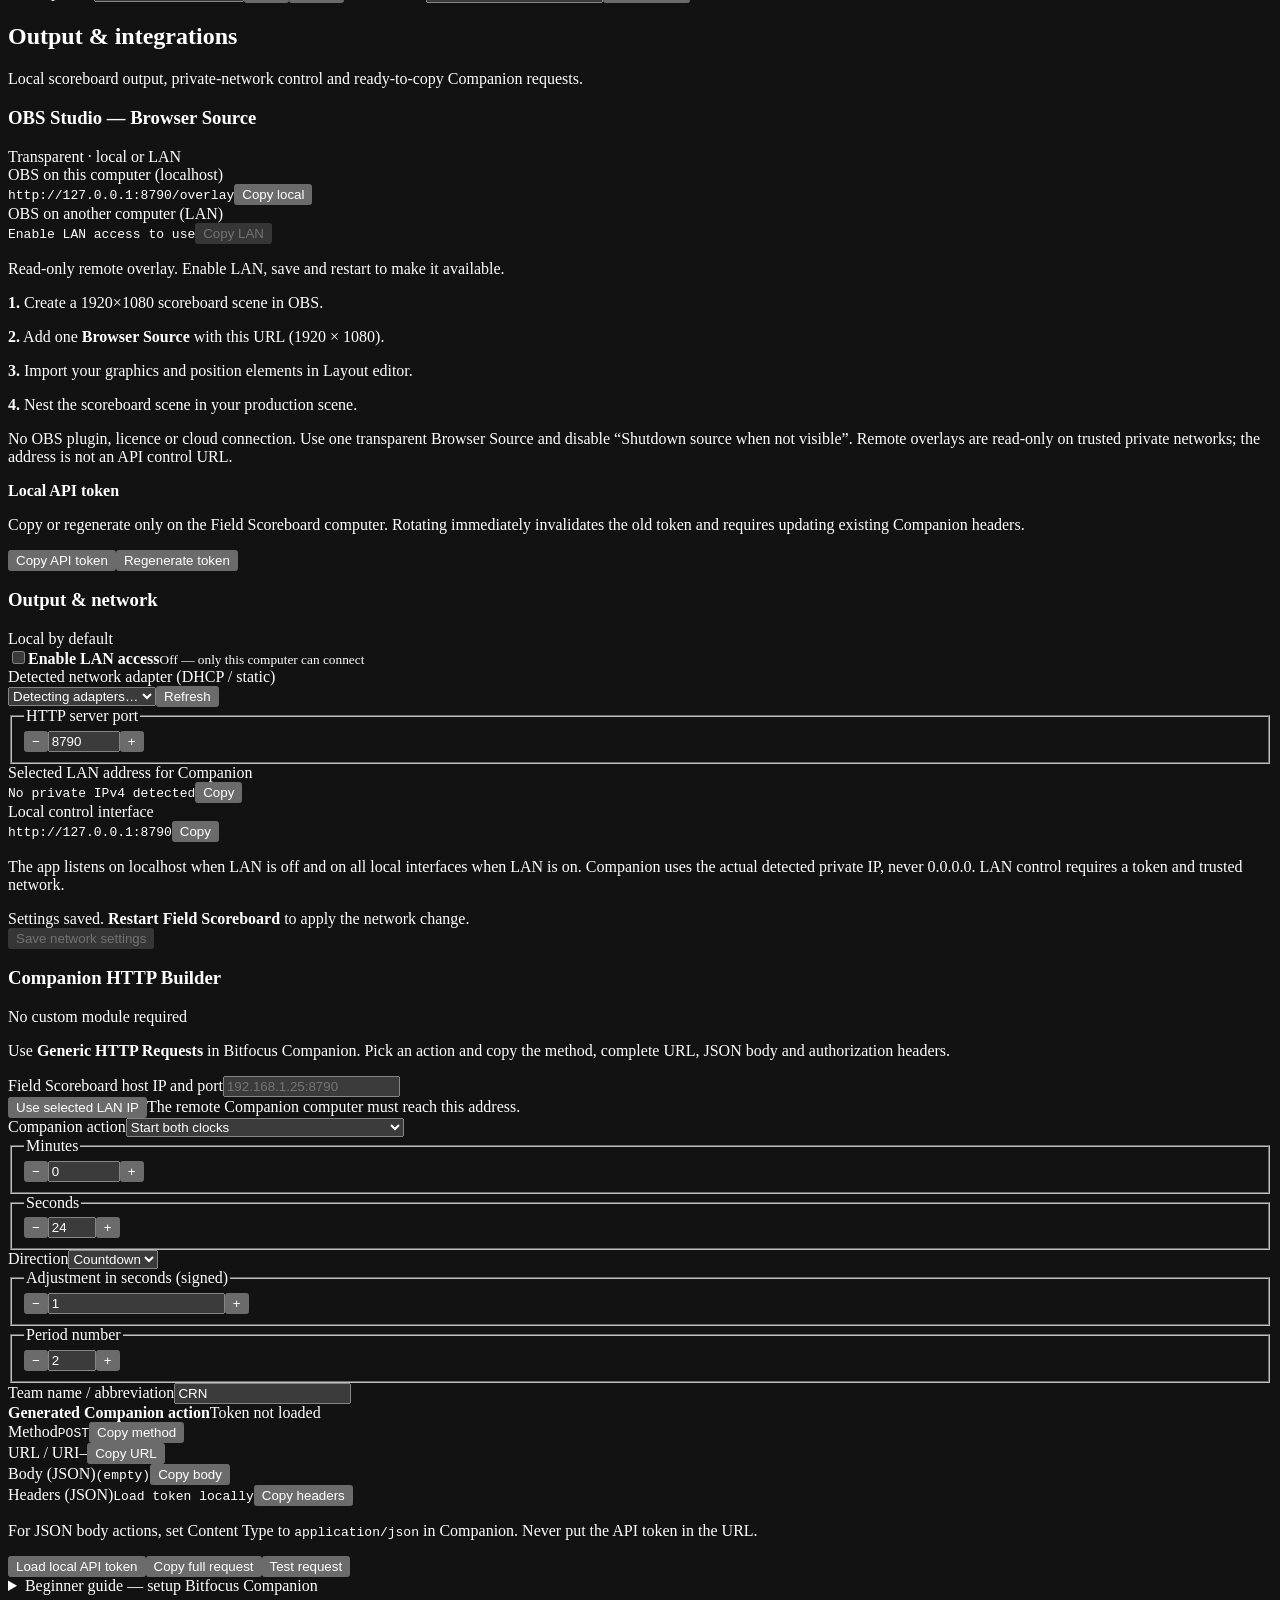
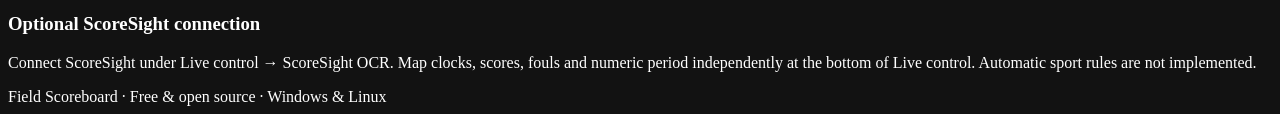
==== commit e9ee6cfd: "Release Field Scoreboard v0.1.3" ====
--- a/internal/scoreboard/web/index.html
+++ b/internal/scoreboard/web/index.html
@@ -5,7 +5,7 @@
 <div class="app-shell">
 <header class="site-header">
  <div class="brand"><span class="brand-logo">FS</span><div><h1>Field Scoreboard</h1><p>Live sports scoring · Custom graphics · OBS ready</p></div></div>
- <div class="header-actions"><span class="connection" id="connected"><span class="connection-dot"></span><span id="connectionLabel">Connecting</span></span><span class="version">v0.1.2-ocr-format.4</span><button id="openOverlay" class="subtle-button">Open clean overlay <span aria-hidden="true">↗</span></button></div>
+ <div class="header-actions"><span class="connection" id="connected"><span class="connection-dot"></span><span id="connectionLabel">Connecting</span></span><span class="version">v0.1.3</span><button id="openOverlay" class="subtle-button">Open clean overlay <span aria-hidden="true">↗</span></button></div>
 </header>
 <div id="banner" class="banner hidden" role="alert"></div>
 <div id="authGate" class="auth-gate hidden"><div class="auth-card"><h2>Connect to Field Scoreboard</h2><p>For access from another computer, enter the API token from the scoreboard host.</p><form id="authForm"><label>API token<input type="password" id="authToken" required autocomplete="off"></label><button class="primary">Connect</button></form></div></div>
